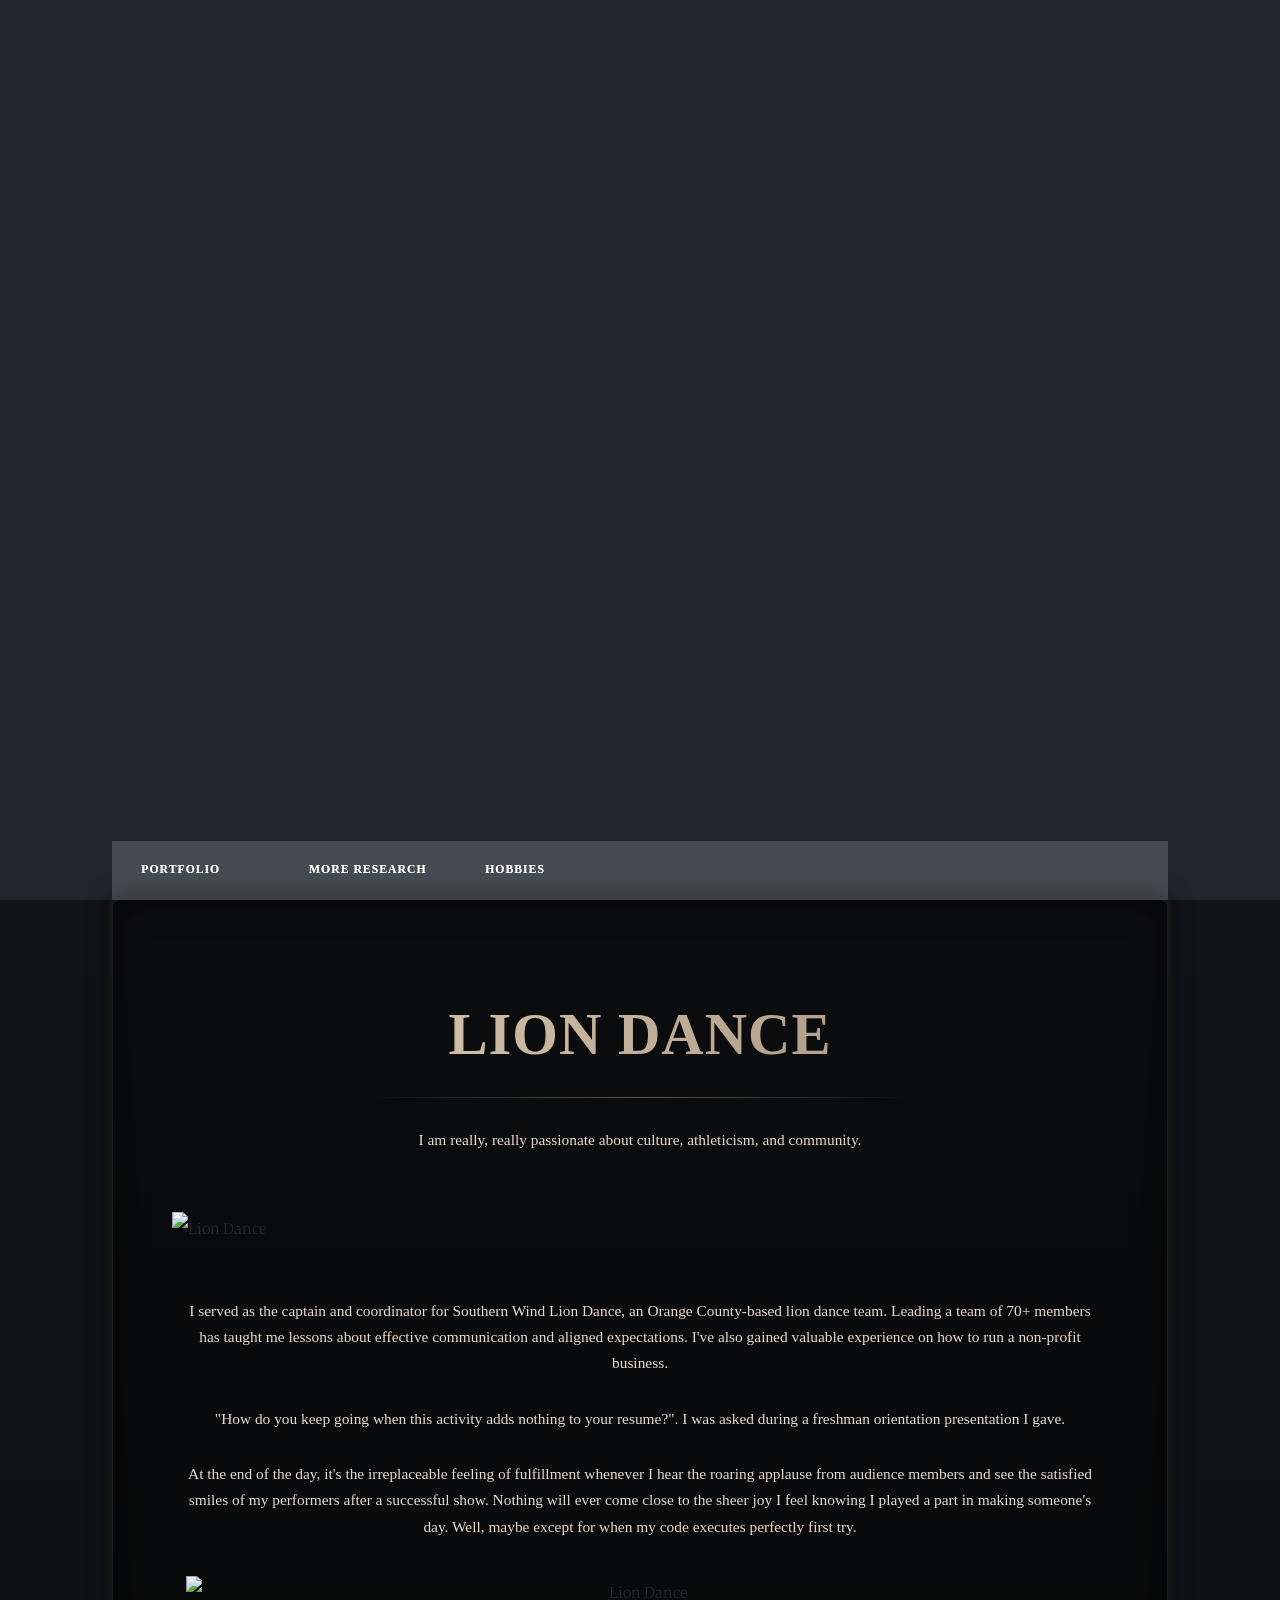
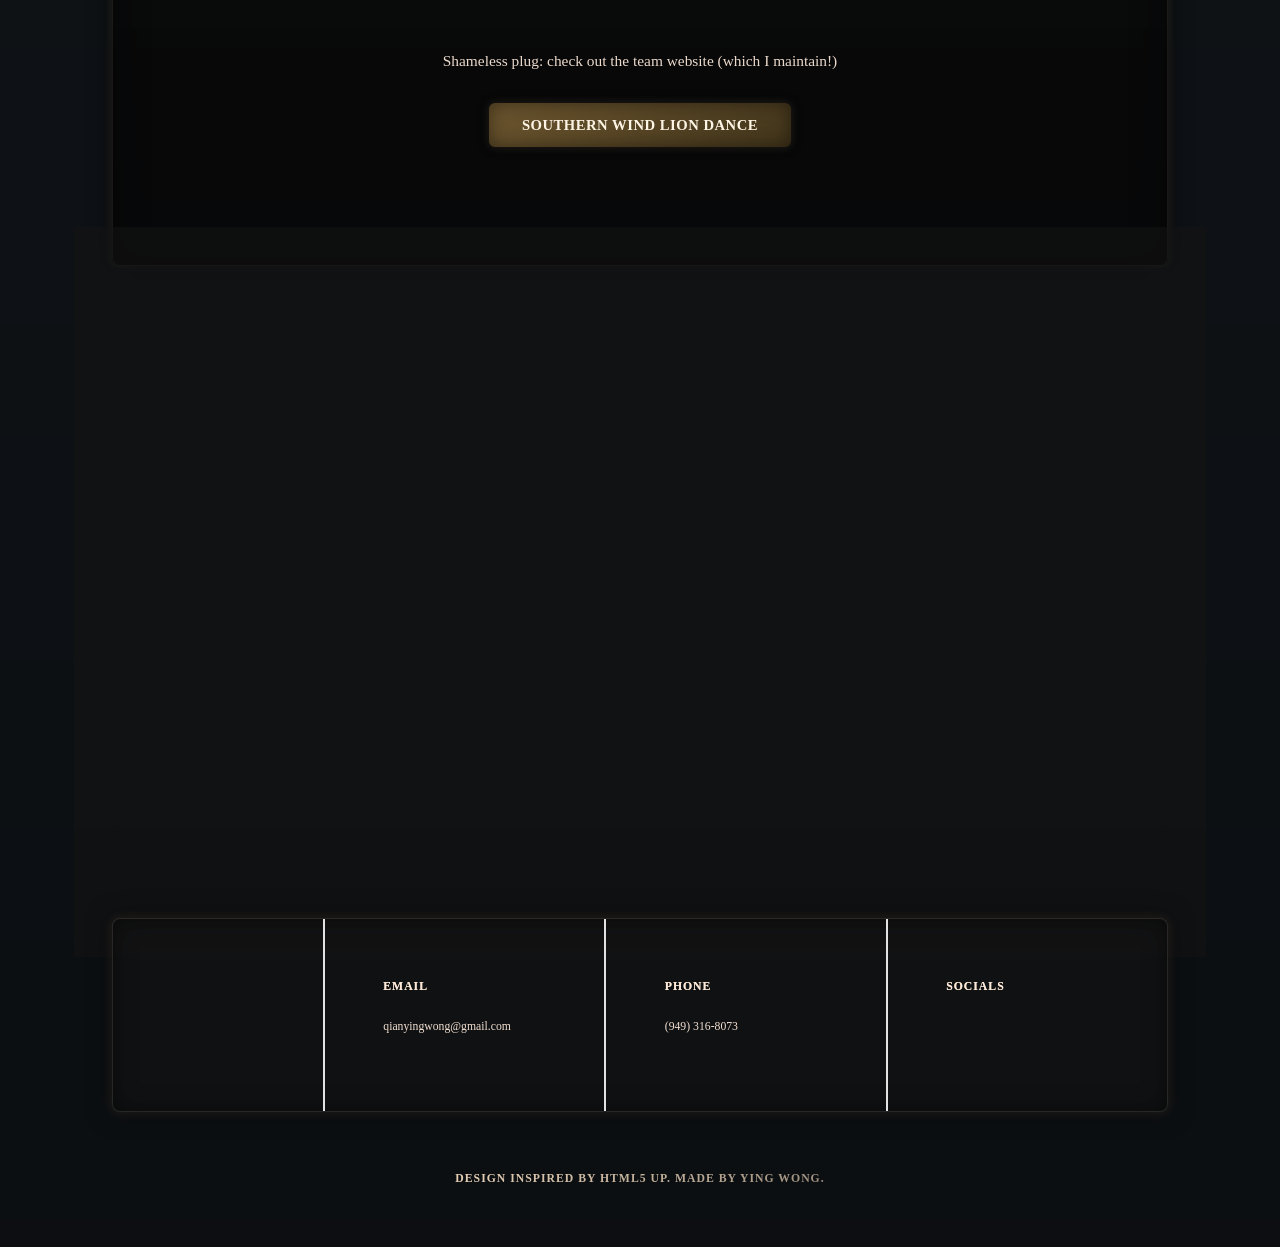
==== hobbies.html @ 807058fd "updated hobby" ====
<!DOCTYPE HTML>
<html>
    <head>
        <title>My Hobbies — Ying Wong</title>
        <meta charset="utf-8" />
        <meta name="viewport" content="width=device-width, initial-scale=1, user-scalable=no" />
        
        <link rel="shortcut icon" type="image/x-icon" href="images/favicon.ico" />
        <link rel="stylesheet" href="assets/css/main.css" />
        <link rel="stylesheet" href="assets/css/custom.css?=v3" />
        <noscript><link rel="stylesheet" href="assets/css/noscript.css" /></noscript>
    </head>

    <body class="is-preload">

        <!-- Wrapper -->
        <div id="wrapper" class="fade-in">

            <!-- Intro -->
            <div id="intro">
                <h1>Hobbies</h1>
                <br />
                <p>A look into my life outside of tech.</p>
                <ul class="actions">
                    <li><a href="#main-content" class="button icon solid solo fa-arrow-down scrolly"></a></li>
                </ul>
            </div>

            <!-- Nav -->
                <nav id="nav">
                    <ul class="links">
                        <li class="dropdown active">
                            <a href="index.html">Portfolio</a>
                            <ul class="dropdown-menu">
                                <li><a href="index.html#experiences" class="scrolly">Experiences</a></li>
                                <li><a href="index.html#chatbot" class="scrolly">Ask YingBot</a></li>
                                <li><a href="index.html#research" class="scrolly">Research</a></li>
                                <li><a href="index.html#projects-show" class="scrolly">Projects</a></li>
                            </ul>
                        </li>
                        <li><a href="research.html">more Research</a></li>
                        <li><a href="hobbies.html">Hobbies</a></li>
                    </ul>
                    <ul class="icons">
                        <li><a href="https://www.linkedin.com/in/qywong03/" class="icon brands fa-linkedin"><span class="label">linkedin</span></a></li>
                        <li><a href="https://github.com/wqying" class="icon brands fa-github"><span class="label">GitHub</span></a></li>
                    </ul>
                </nav>

            <!-- Main -->
            <div id="main" class="fade-in" style="scroll-margin-top: 4rem;" >

                    <!-- Lion Dance Section -->
                    <section class="post">
                        <header class="major">
                            <h2>Lion Dance</h2>
                            <hr class="section-divider" />
                            <p>I am really, really passionate about culture, athleticism, and community.</p>
                        </header>

                        <span class="image fit">
                            <img src="images/wuxia_texture.JPG" alt="Lion Dance" />
                        </span>
                        <header class="major">
                        <p>
                        I served as the captain and coordinator for Southern Wind Lion Dance, an Orange County-based lion dance team.
                        Leading a team of 70+ members has taught me lessons about effective communication and aligned expectations.
                        I've also gained valuable experience on how to run a non-profit business.
                        </p>
                        <p>
                        "How do you keep going when this activity adds nothing to your resume?". I was asked during a freshman orientation presentation I gave.
                        </p>
                        <p>
                        At the end of the day, it's the irreplaceable feeling of fulfillment whenever I hear
                        the roaring applause from audience members and see the satisfied smiles of my performers after a successful show. 
                        Nothing will ever come close to the sheer joy I feel knowing I played a part in making someone's day. Well, maybe except for when my code
                        executes perfectly first try.
                        </p>
                        <span class="image fit">
                            <img src="images/throw_hat.JPG" alt="Lion Dance" />
                        </span>
                        <p>Shameless plug: check out the team website (which I maintain!)
                        </p>
                        <ul class="actions special">
                            <li><a href="https://www.gionam.org/home" class="button">Southern Wind Lion Dance</a></li>
                        </ul>

                        </header>
                    </section>

                    <!-- Gaming Section -->
                    <!-- <section id="gaming" class="post">
                        <header class="major">
                            <h2>Gaming Highlights</h2>
                            <hr class="section-divider" />
                            <p>Steam stats, gaming profile, and music-reactive visuals coming soon.</p>
                        </header>
                        
                        <div class="gaming-widgets">
                            <p style="opacity:0.7;">Steam & HSR API integrations loading...</p>
                        </div> -->
                    </section>

                    <!-- My Background -->
                    <section class="post featured">
                        <header class="major">
                            <h2>My Lore</h2>
                            <hr class="section-divider" />
                            <p>I was born in Johor, Malaysia. I spent the first 19 years of my life there.</p>
                        </header>

                        <span class="image fit">
                            <img src="images/baby.jpg" alt="Me Malaysia" />
                        </span>
                        <header class="major">
                        <p>
                        In 2022, I made a big decision to move to the United States for college, alone. That was the best decision I've ever
                        made for my personal growth, and I've since then comfortably integrated into life in the States.
                        </p>
                        <p>
                        I am currently pursuing a Master's degree in Software Engineering at Carnegie Mellon University with a focus on Scalable Systems. I am based 
                        in Pittsburgh, Pennsylvania.
                        </p>
                        </p>
                        </header>
                    </section>
                </div>
            </section>


            <!-- Footer -->
            <footer id="footer">
                <section class="split contact">
                </section>
                <section>
                    <h3>Email</h3>
                    <p>qianyingwong@gmail.com</p>
                </section>
                <section>
                    <h3>Phone</h3>
                    <p>(949) 316-8073</p>
                </section>
                <section>
                    <h3>Socials</h3>
                    <ul class="icons alt">
                        <li><a href="https://www.linkedin.com/in/qywong03/" class="icon brands alt fa-linkedin"></a></li>
                        <li><a href="https://github.com/wqying" class="icon brands alt fa-github"></a></li>
                    </ul>
                </section>
            </footer>

            <!-- Copyright -->
            <div id="copyright">
                <ul><li>Design inspired by HTML5 UP. Made by Ying Wong.</li></ul>
            </div>

        </div>

        <!-- Scripts -->
        <script src="assets/js/jquery.min.js"></script>
        <script src="assets/js/jquery.scrollex.min.js"></script>
        <script src="assets/js/jquery.scrolly.min.js"></script>
        <script src="assets/js/browser.min.js"></script>
        <script src="assets/js/breakpoints.min.js"></script>
        <script src="assets/js/util.js"></script>
        <script src="assets/js/main.js"></script>

        <!-- GLOBAL MUSIC VISUALIZER -->
        <!-- <canvas id="music-visualizer"></canvas>
        <script src="assets/js/visualizer.js"></script> -->

    </body>
</html>
---- assets/css/main.css ----
@import url(fontawesome-all.min.css);
@import url("https://fonts.googleapis.com/css?family=Merriweather:300,700,300italic,700italic|Source+Sans+Pro:900");

/*
	Massively by HTML5 UP
	html5up.net | @ajlkn
	Free for personal and commercial use under the CCA 3.0 license (html5up.net/license)
*/

html, body, div, span, applet, object,
iframe, h1, h2, h3, h4, h5, h6, p, blockquote,
pre, a, abbr, acronym, address, big, cite,
code, del, dfn, em, img, ins, kbd, q, s, samp,
small, strike, strong, sub, sup, tt, var, b,
u, i, center, dl, dt, dd, ol, ul, li, fieldset,
form, label, legend, table, caption, tbody,
tfoot, thead, tr, th, td, article, aside,
canvas, details, embed, figure, figcaption,
footer, header, hgroup, menu, nav, output, ruby,
section, summary, time, mark, audio, video {
	margin: 0;
	padding: 0;
	border: 0;
	font-size: 100%;
	font: inherit;
	vertical-align: baseline;}

article, aside, details, figcaption, figure,
footer, header, hgroup, menu, nav, section {
	display: block;}

body {
	line-height: 1;
}

ol, ul {
	list-style: none;
}

blockquote, q {
	quotes: none;
}

	blockquote:before, blockquote:after, q:before, q:after {
		content: '';
		content: none;
	}

table {
	border-collapse: collapse;
	border-spacing: 0;
}

body {
	-webkit-text-size-adjust: none;
}

mark {
	background-color: transparent;
	color: inherit;
}

input::-moz-focus-inner {
	border: 0;
	padding: 0;
}

input, select, textarea {
	-moz-appearance: none;
	-webkit-appearance: none;
	-ms-appearance: none;
	appearance: none;
}

/* Basic */

	@-ms-viewport {
		width: device-width;
	}

	body {
		-ms-overflow-style: scrollbar;
	}

	@media screen and (max-width: 480px) {

		html, body {
			min-width: 320px;
		}

	}

	html {
		box-sizing: border-box;
	}

	*, *:before, *:after {
		box-sizing: inherit;
	}

	body {
		background-color: #1e252d;
	}

		body.is-preload *, body.is-preload *:before, body.is-preload *:after {
			-moz-animation: none !important;
			-webkit-animation: none !important;
			-ms-animation: none !important;
			animation: none !important;
			-moz-transition: none !important;
			-webkit-transition: none !important;
			-ms-transition: none !important;
			transition: none !important;
		}

/* Type */

	html {
		font-size: 16pt;
	}

		@media screen and (max-width: 1680px) {

			html {
				font-size: 12pt;
			}

		}

		@media screen and (max-width: 1280px) {

			html {
				font-size: 11pt;
			}

		}

		@media screen and (max-width: 360px) {

			html {
				font-size: 10pt;
			}

		}

	body {
		color: #212931;
	}

	body, input, select, textarea {
		font-family: "Merriweather", Georgia, serif;
		font-weight: 300;
		font-size: 1rem;
		line-height: 2.375;
	}

	a {
		-moz-transition: color 0.2s ease-in-out, background-color 0.2s ease-in-out, border-color 0.2s ease-in-out, box-shadow 0.2s ease-in-out;
		-webkit-transition: color 0.2s ease-in-out, background-color 0.2s ease-in-out, border-color 0.2s ease-in-out, box-shadow 0.2s ease-in-out;
		-ms-transition: color 0.2s ease-in-out, background-color 0.2s ease-in-out, border-color 0.2s ease-in-out, box-shadow 0.2s ease-in-out;
		transition: color 0.2s ease-in-out, background-color 0.2s ease-in-out, border-color 0.2s ease-in-out, box-shadow 0.2s ease-in-out;
		border-bottom: dotted 1px;
		text-decoration: none;
	}

		a:hover {
			border-bottom-color: transparent;
		}

	strong, b {
		font-weight: 600;
	}

	em, i {
		font-style: italic;
	}

	p {
		text-align: justify;
		margin: 0 0 2rem 0;
	}

	h1, h2, h3, h4, h5, h6 {
		font-family: "Source Sans Pro", Helvetica, sans-serif;
		font-weight: 900;
		line-height: 1.5;
		letter-spacing: 0.075em;
		text-transform: uppercase;
		margin: 0 0 1rem 0;
	}

		h1 a, h2 a, h3 a, h4 a, h5 a, h6 a {
			border-bottom: 0;
			color: inherit;
			text-decoration: none;
		}

	h1 {
		font-size: 4rem;
		line-height: 1.1;
		margin: 0 0 2rem 0;
	}

	h2 {
		font-size: 1.75rem;
		line-height: 1.3;
		margin: 0 0 1.5rem 0;
	}

	h3 {
		font-size: 1.25rem;
		margin: 0 0 1.5rem 0;
	}

	h4 {
		font-size: 1rem;
	}

	h5 {
		font-size: 0.9rem;
	}

	h6 {
		font-size: 0.8rem;
	}

	sub {
		font-size: 0.8rem;
		position: relative;
		top: 0.5rem;
	}

	sup {
		font-size: 0.8rem;
		position: relative;
		top: -0.5rem;
	}

	blockquote {
		border-left: solid 4px;
		font-style: italic;
		margin: 0 0 2rem 0;
		padding: 0.5rem 0 0.5rem 2rem;
	}

	code {
		border: solid 2px;
		font-family: "Courier New", monospace;
		font-size: 0.9rem;
		margin: 0 0.25rem;
		padding: 0.25rem 0.65rem;
	}

	pre {
		-webkit-overflow-scrolling: touch;
		font-family: "Courier New", monospace;
		font-size: 0.9rem;
		margin: 0 0 2rem 0;
	}

		pre code {
			display: block;
			line-height: 1.75;
			padding: 1rem 1.5rem;
			overflow-x: auto;
		}

	hr {
		border: 0;
		border-bottom: solid 2px;
		margin: 3rem 0;
	}

		hr.major {
			margin: 5rem 0;
		}

	.align-left {
		text-align: left;
	}

	.align-center {
		text-align: center;
	}

	.align-right {
		text-align: right;
	}

	input, select, textarea {
		color: #212931;
	}

	a {
		color: #212931;
		border-bottom-color: rgba(33, 41, 49, 0.5);
	}

		a:hover {
			border-bottom-color: transparent;
			color: #18bfef !important;
		}

	strong, b {
		color: #eeeeee;
	}

	h1, h2, h3, h4, h5, h6 {
		color: #212931;
	}

	blockquote {
		border-left-color: #eeeeee;
	}

	code {
		background: rgba(220, 220, 220, 0.25);
		border-color: #eeeeee;
	}

	hr {
		border-bottom-color: #eeeeee;
	}

/* Row */

	.row {
		display: flex;
		flex-wrap: wrap;
		box-sizing: border-box;
		align-items: stretch;
	}

		.row > * {
			box-sizing: border-box;
		}

		.row.gtr-uniform > * > :last-child {
			margin-bottom: 0;
		}

		.row.aln-left {
			justify-content: flex-start;
		}

		.row.aln-center {
			justify-content: center;
		}

		.row.aln-right {
			justify-content: flex-end;
		}

		.row.aln-top {
			align-items: flex-start;
		}

		.row.aln-middle {
			align-items: center;
		}

		.row.aln-bottom {
			align-items: flex-end;
		}

		.row > .imp {
			order: -1;
		}

		.row > .col-1 {
			width: 8.33333%;
		}

		.row > .off-1 {
			margin-left: 8.33333%;
		}

		.row > .col-2 {
			width: 16.66667%;
		}

		.row > .off-2 {
			margin-left: 16.66667%;
		}

		.row > .col-3 {
			width: 25%;
		}

		.row > .off-3 {
			margin-left: 25%;
		}

		.row > .col-4 {
			width: 33.33333%;
		}

		.row > .off-4 {
			margin-left: 33.33333%;
		}

		.row > .col-5 {
			width: 41.66667%;
		}

		.row > .off-5 {
			margin-left: 41.66667%;
		}

		.row > .col-6 {
			width: 50%;
		}

		.row > .off-6 {
			margin-left: 50%;
		}

		.row > .col-7 {
			width: 58.33333%;
		}

		.row > .off-7 {
			margin-left: 58.33333%;
		}

		.row > .col-8 {
			width: 66.66667%;
		}

		.row > .off-8 {
			margin-left: 66.66667%;
		}

		.row > .col-9 {
			width: 75%;
		}

		.row > .off-9 {
			margin-left: 75%;
		}

		.row > .col-10 {
			width: 83.33333%;
		}

		.row > .off-10 {
			margin-left: 83.33333%;
		}

		.row > .col-11 {
			width: 91.66667%;
		}

		.row > .off-11 {
			margin-left: 91.66667%;
		}

		.row > .col-12 {
			width: 100%;
		}

		.row > .off-12 {
			margin-left: 100%;
		}

		.row.gtr-0 {
			margin-top: 0;
			margin-left: 0rem;
		}

			.row.gtr-0 > * {
				padding: 0 0 0 0rem;
			}

			.row.gtr-0.gtr-uniform {
				margin-top: 0rem;
			}

				.row.gtr-0.gtr-uniform > * {
					padding-top: 0rem;
				}

		.row.gtr-25 {
			margin-top: 0;
			margin-left: -0.375rem;
		}

			.row.gtr-25 > * {
				padding: 0 0 0 0.375rem;
			}

			.row.gtr-25.gtr-uniform {
				margin-top: -0.375rem;
			}

				.row.gtr-25.gtr-uniform > * {
					padding-top: 0.375rem;
				}

		.row.gtr-50 {
			margin-top: 0;
			margin-left: -0.75rem;
		}

			.row.gtr-50 > * {
				padding: 0 0 0 0.75rem;
			}

			.row.gtr-50.gtr-uniform {
				margin-top: -0.75rem;
			}

				.row.gtr-50.gtr-uniform > * {
					padding-top: 0.75rem;
				}

		.row {
			margin-top: 0;
			margin-left: -1.5rem;
		}

			.row > * {
				padding: 0 0 0 1.5rem;
			}

			.row.gtr-uniform {
				margin-top: -1.5rem;
			}

				.row.gtr-uniform > * {
					padding-top: 1.5rem;
				}

		.row.gtr-150 {
			margin-top: 0;
			margin-left: -2.25rem;
		}

			.row.gtr-150 > * {
				padding: 0 0 0 2.25rem;
			}

			.row.gtr-150.gtr-uniform {
				margin-top: -2.25rem;
			}

				.row.gtr-150.gtr-uniform > * {
					padding-top: 2.25rem;
				}

		.row.gtr-200 {
			margin-top: 0;
			margin-left: -3rem;
		}

			.row.gtr-200 > * {
				padding: 0 0 0 3rem;
			}

			.row.gtr-200.gtr-uniform {
				margin-top: -3rem;
			}

				.row.gtr-200.gtr-uniform > * {
					padding-top: 3rem;
				}

		@media screen and (max-width: 1680px) {

			.row {
				display: flex;
				flex-wrap: wrap;
				box-sizing: border-box;
				align-items: stretch;
			}

				.row > * {
					box-sizing: border-box;
				}

				.row.gtr-uniform > * > :last-child {
					margin-bottom: 0;
				}

				.row.aln-left {
					justify-content: flex-start;
				}

				.row.aln-center {
					justify-content: center;
				}

				.row.aln-right {
					justify-content: flex-end;
				}

				.row.aln-top {
					align-items: flex-start;
				}

				.row.aln-middle {
					align-items: center;
				}

				.row.aln-bottom {
					align-items: flex-end;
				}

				.row > .imp-xlarge {
					order: -1;
				}

				.row > .col-1-xlarge {
					width: 8.33333%;
				}

				.row > .off-1-xlarge {
					margin-left: 8.33333%;
				}

				.row > .col-2-xlarge {
					width: 16.66667%;
				}

				.row > .off-2-xlarge {
					margin-left: 16.66667%;
				}

				.row > .col-3-xlarge {
					width: 25%;
				}

				.row > .off-3-xlarge {
					margin-left: 25%;
				}

				.row > .col-4-xlarge {
					width: 33.33333%;
				}

				.row > .off-4-xlarge {
					margin-left: 33.33333%;
				}

				.row > .col-5-xlarge {
					width: 41.66667%;
				}

				.row > .off-5-xlarge {
					margin-left: 41.66667%;
				}

				.row > .col-6-xlarge {
					width: 50%;
				}

				.row > .off-6-xlarge {
					margin-left: 50%;
				}

				.row > .col-7-xlarge {
					width: 58.33333%;
				}

				.row > .off-7-xlarge {
					margin-left: 58.33333%;
				}

				.row > .col-8-xlarge {
					width: 66.66667%;
				}

				.row > .off-8-xlarge {
					margin-left: 66.66667%;
				}

				.row > .col-9-xlarge {
					width: 75%;
				}

				.row > .off-9-xlarge {
					margin-left: 75%;
				}

				.row > .col-10-xlarge {
					width: 83.33333%;
				}

				.row > .off-10-xlarge {
					margin-left: 83.33333%;
				}

				.row > .col-11-xlarge {
					width: 91.66667%;
				}

				.row > .off-11-xlarge {
					margin-left: 91.66667%;
				}

				.row > .col-12-xlarge {
					width: 100%;
				}

				.row > .off-12-xlarge {
					margin-left: 100%;
				}

				.row.gtr-0 {
					margin-top: 0;
					margin-left: 0rem;
				}

					.row.gtr-0 > * {
						padding: 0 0 0 0rem;
					}

					.row.gtr-0.gtr-uniform {
						margin-top: 0rem;
					}

						.row.gtr-0.gtr-uniform > * {
							padding-top: 0rem;
						}

				.row.gtr-25 {
					margin-top: 0;
					margin-left: -0.375rem;
				}

					.row.gtr-25 > * {
						padding: 0 0 0 0.375rem;
					}

					.row.gtr-25.gtr-uniform {
						margin-top: -0.375rem;
					}

						.row.gtr-25.gtr-uniform > * {
							padding-top: 0.375rem;
						}

				.row.gtr-50 {
					margin-top: 0;
					margin-left: -0.75rem;
				}

					.row.gtr-50 > * {
						padding: 0 0 0 0.75rem;
					}

					.row.gtr-50.gtr-uniform {
						margin-top: -0.75rem;
					}

						.row.gtr-50.gtr-uniform > * {
							padding-top: 0.75rem;
						}

				.row {
					margin-top: 0;
					margin-left: -1.5rem;
				}

					.row > * {
						padding: 0 0 0 1.5rem;
					}

					.row.gtr-uniform {
						margin-top: -1.5rem;
					}

						.row.gtr-uniform > * {
							padding-top: 1.5rem;
						}

				.row.gtr-150 {
					margin-top: 0;
					margin-left: -2.25rem;
				}

					.row.gtr-150 > * {
						padding: 0 0 0 2.25rem;
					}

					.row.gtr-150.gtr-uniform {
						margin-top: -2.25rem;
					}

						.row.gtr-150.gtr-uniform > * {
							padding-top: 2.25rem;
						}

				.row.gtr-200 {
					margin-top: 0;
					margin-left: -3rem;
				}

					.row.gtr-200 > * {
						padding: 0 0 0 3rem;
					}

					.row.gtr-200.gtr-uniform {
						margin-top: -3rem;
					}

						.row.gtr-200.gtr-uniform > * {
							padding-top: 3rem;
						}

		}

		@media screen and (max-width: 1280px) {

			.row {
				display: flex;
				flex-wrap: wrap;
				box-sizing: border-box;
				align-items: stretch;
			}

				.row > * {
					box-sizing: border-box;
				}

				.row.gtr-uniform > * > :last-child {
					margin-bottom: 0;
				}

				.row.aln-left {
					justify-content: flex-start;
				}

				.row.aln-center {
					justify-content: center;
				}

				.row.aln-right {
					justify-content: flex-end;
				}

				.row.aln-top {
					align-items: flex-start;
				}

				.row.aln-middle {
					align-items: center;
				}

				.row.aln-bottom {
					align-items: flex-end;
				}

				.row > .imp-large {
					order: -1;
				}

				.row > .col-1-large {
					width: 8.33333%;
				}

				.row > .off-1-large {
					margin-left: 8.33333%;
				}

				.row > .col-2-large {
					width: 16.66667%;
				}

				.row > .off-2-large {
					margin-left: 16.66667%;
				}

				.row > .col-3-large {
					width: 25%;
				}

				.row > .off-3-large {
					margin-left: 25%;
				}

				.row > .col-4-large {
					width: 33.33333%;
				}

				.row > .off-4-large {
					margin-left: 33.33333%;
				}

				.row > .col-5-large {
					width: 41.66667%;
				}

				.row > .off-5-large {
					margin-left: 41.66667%;
				}

				.row > .col-6-large {
					width: 50%;
				}

				.row > .off-6-large {
					margin-left: 50%;
				}

				.row > .col-7-large {
					width: 58.33333%;
				}

				.row > .off-7-large {
					margin-left: 58.33333%;
				}

				.row > .col-8-large {
					width: 66.66667%;
				}

				.row > .off-8-large {
					margin-left: 66.66667%;
				}

				.row > .col-9-large {
					width: 75%;
				}

				.row > .off-9-large {
					margin-left: 75%;
				}

				.row > .col-10-large {
					width: 83.33333%;
				}

				.row > .off-10-large {
					margin-left: 83.33333%;
				}

				.row > .col-11-large {
					width: 91.66667%;
				}

				.row > .off-11-large {
					margin-left: 91.66667%;
				}

				.row > .col-12-large {
					width: 100%;
				}

				.row > .off-12-large {
					margin-left: 100%;
				}

				.row.gtr-0 {
					margin-top: 0;
					margin-left: 0rem;
				}

					.row.gtr-0 > * {
						padding: 0 0 0 0rem;
					}

					.row.gtr-0.gtr-uniform {
						margin-top: 0rem;
					}

						.row.gtr-0.gtr-uniform > * {
							padding-top: 0rem;
						}

				.row.gtr-25 {
					margin-top: 0;
					margin-left: -0.375rem;
				}

					.row.gtr-25 > * {
						padding: 0 0 0 0.375rem;
					}

					.row.gtr-25.gtr-uniform {
						margin-top: -0.375rem;
					}

						.row.gtr-25.gtr-uniform > * {
							padding-top: 0.375rem;
						}

				.row.gtr-50 {
					margin-top: 0;
					margin-left: -0.75rem;
				}

					.row.gtr-50 > * {
						padding: 0 0 0 0.75rem;
					}

					.row.gtr-50.gtr-uniform {
						margin-top: -0.75rem;
					}

						.row.gtr-50.gtr-uniform > * {
							padding-top: 0.75rem;
						}

				.row {
					margin-top: 0;
					margin-left: -1.5rem;
				}

					.row > * {
						padding: 0 0 0 1.5rem;
					}

					.row.gtr-uniform {
						margin-top: -1.5rem;
					}

						.row.gtr-uniform > * {
							padding-top: 1.5rem;
						}

				.row.gtr-150 {
					margin-top: 0;
					margin-left: -2.25rem;
				}

					.row.gtr-150 > * {
						padding: 0 0 0 2.25rem;
					}

					.row.gtr-150.gtr-uniform {
						margin-top: -2.25rem;
					}

						.row.gtr-150.gtr-uniform > * {
							padding-top: 2.25rem;
						}

				.row.gtr-200 {
					margin-top: 0;
					margin-left: -3rem;
				}

					.row.gtr-200 > * {
						padding: 0 0 0 3rem;
					}

					.row.gtr-200.gtr-uniform {
						margin-top: -3rem;
					}

						.row.gtr-200.gtr-uniform > * {
							padding-top: 3rem;
						}

		}

		@media screen and (max-width: 980px) {

			.row {
				display: flex;
				flex-wrap: wrap;
				box-sizing: border-box;
				align-items: stretch;
			}

				.row > * {
					box-sizing: border-box;
				}

				.row.gtr-uniform > * > :last-child {
					margin-bottom: 0;
				}

				.row.aln-left {
					justify-content: flex-start;
				}

				.row.aln-center {
					justify-content: center;
				}

				.row.aln-right {
					justify-content: flex-end;
				}

				.row.aln-top {
					align-items: flex-start;
				}

				.row.aln-middle {
					align-items: center;
				}

				.row.aln-bottom {
					align-items: flex-end;
				}

				.row > .imp-medium {
					order: -1;
				}

				.row > .col-1-medium {
					width: 8.33333%;
				}

				.row > .off-1-medium {
					margin-left: 8.33333%;
				}

				.row > .col-2-medium {
					width: 16.66667%;
				}

				.row > .off-2-medium {
					margin-left: 16.66667%;
				}

				.row > .col-3-medium {
					width: 25%;
				}

				.row > .off-3-medium {
					margin-left: 25%;
				}

				.row > .col-4-medium {
					width: 33.33333%;
				}

				.row > .off-4-medium {
					margin-left: 33.33333%;
				}

				.row > .col-5-medium {
					width: 41.66667%;
				}

				.row > .off-5-medium {
					margin-left: 41.66667%;
				}

				.row > .col-6-medium {
					width: 50%;
				}

				.row > .off-6-medium {
					margin-left: 50%;
				}

				.row > .col-7-medium {
					width: 58.33333%;
				}

				.row > .off-7-medium {
					margin-left: 58.33333%;
				}

				.row > .col-8-medium {
					width: 66.66667%;
				}

				.row > .off-8-medium {
					margin-left: 66.66667%;
				}

				.row > .col-9-medium {
					width: 75%;
				}

				.row > .off-9-medium {
					margin-left: 75%;
				}

				.row > .col-10-medium {
					width: 83.33333%;
				}

				.row > .off-10-medium {
					margin-left: 83.33333%;
				}

				.row > .col-11-medium {
					width: 91.66667%;
				}

				.row > .off-11-medium {
					margin-left: 91.66667%;
				}

				.row > .col-12-medium {
					width: 100%;
				}

				.row > .off-12-medium {
					margin-left: 100%;
				}

				.row.gtr-0 {
					margin-top: 0;
					margin-left: 0rem;
				}

					.row.gtr-0 > * {
						padding: 0 0 0 0rem;
					}

					.row.gtr-0.gtr-uniform {
						margin-top: 0rem;
					}

						.row.gtr-0.gtr-uniform > * {
							padding-top: 0rem;
						}

				.row.gtr-25 {
					margin-top: 0;
					margin-left: -0.375rem;
				}

					.row.gtr-25 > * {
						padding: 0 0 0 0.375rem;
					}

					.row.gtr-25.gtr-uniform {
						margin-top: -0.375rem;
					}

						.row.gtr-25.gtr-uniform > * {
							padding-top: 0.375rem;
						}

				.row.gtr-50 {
					margin-top: 0;
					margin-left: -0.75rem;
				}

					.row.gtr-50 > * {
						padding: 0 0 0 0.75rem;
					}

					.row.gtr-50.gtr-uniform {
						margin-top: -0.75rem;
					}

						.row.gtr-50.gtr-uniform > * {
							padding-top: 0.75rem;
						}

				.row {
					margin-top: 0;
					margin-left: -1.5rem;
				}

					.row > * {
						padding: 0 0 0 1.5rem;
					}

					.row.gtr-uniform {
						margin-top: -1.5rem;
					}

						.row.gtr-uniform > * {
							padding-top: 1.5rem;
						}

				.row.gtr-150 {
					margin-top: 0;
					margin-left: -2.25rem;
				}

					.row.gtr-150 > * {
						padding: 0 0 0 2.25rem;
					}

					.row.gtr-150.gtr-uniform {
						margin-top: -2.25rem;
					}

						.row.gtr-150.gtr-uniform > * {
							padding-top: 2.25rem;
						}

				.row.gtr-200 {
					margin-top: 0;
					margin-left: -3rem;
				}

					.row.gtr-200 > * {
						padding: 0 0 0 3rem;
					}

					.row.gtr-200.gtr-uniform {
						margin-top: -3rem;
					}

						.row.gtr-200.gtr-uniform > * {
							padding-top: 3rem;
						}

		}

		@media screen and (max-width: 736px) {

			.row {
				display: flex;
				flex-wrap: wrap;
				box-sizing: border-box;
				align-items: stretch;
			}

				.row > * {
					box-sizing: border-box;
				}

				.row.gtr-uniform > * > :last-child {
					margin-bottom: 0;
				}

				.row.aln-left {
					justify-content: flex-start;
				}

				.row.aln-center {
					justify-content: center;
				}

				.row.aln-right {
					justify-content: flex-end;
				}

				.row.aln-top {
					align-items: flex-start;
				}

				.row.aln-middle {
					align-items: center;
				}

				.row.aln-bottom {
					align-items: flex-end;
				}

				.row > .imp-small {
					order: -1;
				}

				.row > .col-1-small {
					width: 8.33333%;
				}

				.row > .off-1-small {
					margin-left: 8.33333%;
				}

				.row > .col-2-small {
					width: 16.66667%;
				}

				.row > .off-2-small {
					margin-left: 16.66667%;
				}

				.row > .col-3-small {
					width: 25%;
				}

				.row > .off-3-small {
					margin-left: 25%;
				}

				.row > .col-4-small {
					width: 33.33333%;
				}

				.row > .off-4-small {
					margin-left: 33.33333%;
				}

				.row > .col-5-small {
					width: 41.66667%;
				}

				.row > .off-5-small {
					margin-left: 41.66667%;
				}

				.row > .col-6-small {
					width: 50%;
				}

				.row > .off-6-small {
					margin-left: 50%;
				}

				.row > .col-7-small {
					width: 58.33333%;
				}

				.row > .off-7-small {
					margin-left: 58.33333%;
				}

				.row > .col-8-small {
					width: 66.66667%;
				}

				.row > .off-8-small {
					margin-left: 66.66667%;
				}

				.row > .col-9-small {
					width: 75%;
				}

				.row > .off-9-small {
					margin-left: 75%;
				}

				.row > .col-10-small {
					width: 83.33333%;
				}

				.row > .off-10-small {
					margin-left: 83.33333%;
				}

				.row > .col-11-small {
					width: 91.66667%;
				}

				.row > .off-11-small {
					margin-left: 91.66667%;
				}

				.row > .col-12-small {
					width: 100%;
				}

				.row > .off-12-small {
					margin-left: 100%;
				}

				.row.gtr-0 {
					margin-top: 0;
					margin-left: 0rem;
				}

					.row.gtr-0 > * {
						padding: 0 0 0 0rem;
					}

					.row.gtr-0.gtr-uniform {
						margin-top: 0rem;
					}

						.row.gtr-0.gtr-uniform > * {
							padding-top: 0rem;
						}

				.row.gtr-25 {
					margin-top: 0;
					margin-left: -0.375rem;
				}

					.row.gtr-25 > * {
						padding: 0 0 0 0.375rem;
					}

					.row.gtr-25.gtr-uniform {
						margin-top: -0.375rem;
					}

						.row.gtr-25.gtr-uniform > * {
							padding-top: 0.375rem;
						}

				.row.gtr-50 {
					margin-top: 0;
					margin-left: -0.75rem;
				}

					.row.gtr-50 > * {
						padding: 0 0 0 0.75rem;
					}

					.row.gtr-50.gtr-uniform {
						margin-top: -0.75rem;
					}

						.row.gtr-50.gtr-uniform > * {
							padding-top: 0.75rem;
						}

				.row {
					margin-top: 0;
					margin-left: -1.5rem;
				}

					.row > * {
						padding: 0 0 0 1.5rem;
					}

					.row.gtr-uniform {
						margin-top: -1.5rem;
					}

						.row.gtr-uniform > * {
							padding-top: 1.5rem;
						}

				.row.gtr-150 {
					margin-top: 0;
					margin-left: -2.25rem;
				}

					.row.gtr-150 > * {
						padding: 0 0 0 2.25rem;
					}

					.row.gtr-150.gtr-uniform {
						margin-top: -2.25rem;
					}

						.row.gtr-150.gtr-uniform > * {
							padding-top: 2.25rem;
						}

				.row.gtr-200 {
					margin-top: 0;
					margin-left: -3rem;
				}

					.row.gtr-200 > * {
						padding: 0 0 0 3rem;
					}

					.row.gtr-200.gtr-uniform {
						margin-top: -3rem;
					}

						.row.gtr-200.gtr-uniform > * {
							padding-top: 3rem;
						}

		}

		@media screen and (max-width: 480px) {

			.row {
				display: flex;
				flex-wrap: wrap;
				box-sizing: border-box;
				align-items: stretch;
			}

				.row > * {
					box-sizing: border-box;
				}

				.row.gtr-uniform > * > :last-child {
					margin-bottom: 0;
				}

				.row.aln-left {
					justify-content: flex-start;
				}

				.row.aln-center {
					justify-content: center;
				}

				.row.aln-right {
					justify-content: flex-end;
				}

				.row.aln-top {
					align-items: flex-start;
				}

				.row.aln-middle {
					align-items: center;
				}

				.row.aln-bottom {
					align-items: flex-end;
				}

				.row > .imp-xsmall {
					order: -1;
				}

				.row > .col-1-xsmall {
					width: 8.33333%;
				}

				.row > .off-1-xsmall {
					margin-left: 8.33333%;
				}

				.row > .col-2-xsmall {
					width: 16.66667%;
				}

				.row > .off-2-xsmall {
					margin-left: 16.66667%;
				}

				.row > .col-3-xsmall {
					width: 25%;
				}

				.row > .off-3-xsmall {
					margin-left: 25%;
				}

				.row > .col-4-xsmall {
					width: 33.33333%;
				}

				.row > .off-4-xsmall {
					margin-left: 33.33333%;
				}

				.row > .col-5-xsmall {
					width: 41.66667%;
				}

				.row > .off-5-xsmall {
					margin-left: 41.66667%;
				}

				.row > .col-6-xsmall {
					width: 50%;
				}

				.row > .off-6-xsmall {
					margin-left: 50%;
				}

				.row > .col-7-xsmall {
					width: 58.33333%;
				}

				.row > .off-7-xsmall {
					margin-left: 58.33333%;
				}

				.row > .col-8-xsmall {
					width: 66.66667%;
				}

				.row > .off-8-xsmall {
					margin-left: 66.66667%;
				}

				.row > .col-9-xsmall {
					width: 75%;
				}

				.row > .off-9-xsmall {
					margin-left: 75%;
				}

				.row > .col-10-xsmall {
					width: 83.33333%;
				}

				.row > .off-10-xsmall {
					margin-left: 83.33333%;
				}

				.row > .col-11-xsmall {
					width: 91.66667%;
				}

				.row > .off-11-xsmall {
					margin-left: 91.66667%;
				}

				.row > .col-12-xsmall {
					width: 100%;
				}

				.row > .off-12-xsmall {
					margin-left: 100%;
				}

				.row.gtr-0 {
					margin-top: 0;
					margin-left: 0rem;
				}

					.row.gtr-0 > * {
						padding: 0 0 0 0rem;
					}

					.row.gtr-0.gtr-uniform {
						margin-top: 0rem;
					}

						.row.gtr-0.gtr-uniform > * {
							padding-top: 0rem;
						}

				.row.gtr-25 {
					margin-top: 0;
					margin-left: -0.375rem;
				}

					.row.gtr-25 > * {
						padding: 0 0 0 0.375rem;
					}

					.row.gtr-25.gtr-uniform {
						margin-top: -0.375rem;
					}

						.row.gtr-25.gtr-uniform > * {
							padding-top: 0.375rem;
						}

				.row.gtr-50 {
					margin-top: 0;
					margin-left: -0.75rem;
				}

					.row.gtr-50 > * {
						padding: 0 0 0 0.75rem;
					}

					.row.gtr-50.gtr-uniform {
						margin-top: -0.75rem;
					}

						.row.gtr-50.gtr-uniform > * {
							padding-top: 0.75rem;
						}

				.row {
					margin-top: 0;
					margin-left: -1.5rem;
				}

					.row > * {
						padding: 0 0 0 1.5rem;
					}

					.row.gtr-uniform {
						margin-top: -1.5rem;
					}

						.row.gtr-uniform > * {
							padding-top: 1.5rem;
						}

				.row.gtr-150 {
					margin-top: 0;
					margin-left: -2.25rem;
				}

					.row.gtr-150 > * {
						padding: 0 0 0 2.25rem;
					}

					.row.gtr-150.gtr-uniform {
						margin-top: -2.25rem;
					}

						.row.gtr-150.gtr-uniform > * {
							padding-top: 2.25rem;
						}

				.row.gtr-200 {
					margin-top: 0;
					margin-left: -3rem;
				}

					.row.gtr-200 > * {
						padding: 0 0 0 3rem;
					}

					.row.gtr-200.gtr-uniform {
						margin-top: -3rem;
					}

						.row.gtr-200.gtr-uniform > * {
							padding-top: 3rem;
						}

		}

		@media screen and (max-width: 360px) {

			.row {
				display: flex;
				flex-wrap: wrap;
				box-sizing: border-box;
				align-items: stretch;
			}

				.row > * {
					box-sizing: border-box;
				}

				.row.gtr-uniform > * > :last-child {
					margin-bottom: 0;
				}

				.row.aln-left {
					justify-content: flex-start;
				}

				.row.aln-center {
					justify-content: center;
				}

				.row.aln-right {
					justify-content: flex-end;
				}

				.row.aln-top {
					align-items: flex-start;
				}

				.row.aln-middle {
					align-items: center;
				}

				.row.aln-bottom {
					align-items: flex-end;
				}

				.row > .imp-xxsmall {
					order: -1;
				}

				.row > .col-1-xxsmall {
					width: 8.33333%;
				}

				.row > .off-1-xxsmall {
					margin-left: 8.33333%;
				}

				.row > .col-2-xxsmall {
					width: 16.66667%;
				}

				.row > .off-2-xxsmall {
					margin-left: 16.66667%;
				}

				.row > .col-3-xxsmall {
					width: 25%;
				}

				.row > .off-3-xxsmall {
					margin-left: 25%;
				}

				.row > .col-4-xxsmall {
					width: 33.33333%;
				}

				.row > .off-4-xxsmall {
					margin-left: 33.33333%;
				}

				.row > .col-5-xxsmall {
					width: 41.66667%;
				}

				.row > .off-5-xxsmall {
					margin-left: 41.66667%;
				}

				.row > .col-6-xxsmall {
					width: 50%;
				}

				.row > .off-6-xxsmall {
					margin-left: 50%;
				}

				.row > .col-7-xxsmall {
					width: 58.33333%;
				}

				.row > .off-7-xxsmall {
					margin-left: 58.33333%;
				}

				.row > .col-8-xxsmall {
					width: 66.66667%;
				}

				.row > .off-8-xxsmall {
					margin-left: 66.66667%;
				}

				.row > .col-9-xxsmall {
					width: 75%;
				}

				.row > .off-9-xxsmall {
					margin-left: 75%;
				}

				.row > .col-10-xxsmall {
					width: 83.33333%;
				}

				.row > .off-10-xxsmall {
					margin-left: 83.33333%;
				}

				.row > .col-11-xxsmall {
					width: 91.66667%;
				}

				.row > .off-11-xxsmall {
					margin-left: 91.66667%;
				}

				.row > .col-12-xxsmall {
					width: 100%;
				}

				.row > .off-12-xxsmall {
					margin-left: 100%;
				}

				.row.gtr-0 {
					margin-top: 0;
					margin-left: 0rem;
				}

					.row.gtr-0 > * {
						padding: 0 0 0 0rem;
					}

					.row.gtr-0.gtr-uniform {
						margin-top: 0rem;
					}

						.row.gtr-0.gtr-uniform > * {
							padding-top: 0rem;
						}

				.row.gtr-25 {
					margin-top: 0;
					margin-left: -0.375rem;
				}

					.row.gtr-25 > * {
						padding: 0 0 0 0.375rem;
					}

					.row.gtr-25.gtr-uniform {
						margin-top: -0.375rem;
					}

						.row.gtr-25.gtr-uniform > * {
							padding-top: 0.375rem;
						}

				.row.gtr-50 {
					margin-top: 0;
					margin-left: -0.75rem;
				}

					.row.gtr-50 > * {
						padding: 0 0 0 0.75rem;
					}

					.row.gtr-50.gtr-uniform {
						margin-top: -0.75rem;
					}

						.row.gtr-50.gtr-uniform > * {
							padding-top: 0.75rem;
						}

				.row {
					margin-top: 0;
					margin-left: -1.5rem;
				}

					.row > * {
						padding: 0 0 0 1.5rem;
					}

					.row.gtr-uniform {
						margin-top: -1.5rem;
					}

						.row.gtr-uniform > * {
							padding-top: 1.5rem;
						}

				.row.gtr-150 {
					margin-top: 0;
					margin-left: -2.25rem;
				}

					.row.gtr-150 > * {
						padding: 0 0 0 2.25rem;
					}

					.row.gtr-150.gtr-uniform {
						margin-top: -2.25rem;
					}

						.row.gtr-150.gtr-uniform > * {
							padding-top: 2.25rem;
						}

				.row.gtr-200 {
					margin-top: 0;
					margin-left: -3rem;
				}

					.row.gtr-200 > * {
						padding: 0 0 0 3rem;
					}

					.row.gtr-200.gtr-uniform {
						margin-top: -3rem;
					}

						.row.gtr-200.gtr-uniform > * {
							padding-top: 3rem;
						}

		}

/* Box */

	.box {
		border: solid 2px;
		margin-bottom: 2rem;
		padding: 1.5rem;
	}

		.box > :last-child,
		.box > :last-child > :last-child,
		.box > :last-child > :last-child > :last-child {
			margin-bottom: 0;
		}

		.box.alt {
			border: 0;
			border-radius: 0;
			padding: 0;
		}

	.box {
		border-color: #eeeeee;
	}

/* Button */

	input[type="submit"],
	input[type="reset"],
	input[type="button"],
	button,
	.button {
		-moz-appearance: none;
		-webkit-appearance: none;
		-ms-appearance: none;
		appearance: none;
		-moz-transition: background-color 0.2s ease-in-out, box-shadow 0.2s ease-in-out, color 0.2s ease-in-out;
		-webkit-transition: background-color 0.2s ease-in-out, box-shadow 0.2s ease-in-out, color 0.2s ease-in-out;
		-ms-transition: background-color 0.2s ease-in-out, box-shadow 0.2s ease-in-out, color 0.2s ease-in-out;
		transition: background-color 0.2s ease-in-out, box-shadow 0.2s ease-in-out, color 0.2s ease-in-out;
		border: 0;
		border-radius: 0;
		cursor: pointer;
		display: inline-block;
		font-family: "Source Sans Pro", Helvetica, sans-serif;
		font-size: 0.8rem;
		font-weight: 900;
		letter-spacing: 0.075em;
		height: 3rem;
		line-height: 3rem;
		padding: 0 2rem;
		text-align: center;
		text-decoration: none;
		text-transform: uppercase;
		white-space: nowrap;
	}

		input[type="submit"].icon:before,
		input[type="reset"].icon:before,
		input[type="button"].icon:before,
		button.icon:before,
		.button.icon:before {
			margin-right: 0.5rem;
		}

		input[type="submit"].icon.solo,
		input[type="reset"].icon.solo,
		input[type="button"].icon.solo,
		button.icon.solo,
		.button.icon.solo {
			position: relative;
			width: 4rem;
			height: 4rem;
			line-height: 4rem;
			border-radius: 4rem;
			text-indent: 4rem;
			overflow: hidden;
			padding: 0;
			white-space: nowrap;
		}

			input[type="submit"].icon.solo:before,
			input[type="reset"].icon.solo:before,
			input[type="button"].icon.solo:before,
			button.icon.solo:before,
			.button.icon.solo:before {
				position: absolute;
				display: block;
				top: 0;
				left: 0;
				width: inherit;
				height: inherit;
				line-height: inherit;
				font-size: 1.25rem;
				margin-right: 0;
				text-align: center;
				text-indent: 0;
			}

		input[type="submit"].fit,
		input[type="reset"].fit,
		input[type="button"].fit,
		button.fit,
		.button.fit {
			width: 100%;
		}

		input[type="submit"].small,
		input[type="reset"].small,
		input[type="button"].small,
		button.small,
		.button.small {
			font-size: 0.7rem;
			height: 2.5rem;
			line-height: 2.5rem;
			padding: 0 1.5rem;
		}

		input[type="submit"].large,
		input[type="reset"].large,
		input[type="button"].large,
		button.large,
		.button.large {
			font-size: 0.9rem;
			height: 3.5rem;
			line-height: 3.5rem;
			padding: 0 2.75rem;
		}

		@media screen and (max-width: 980px) {

			input[type="submit"],
			input[type="reset"],
			input[type="button"],
			button,
			.button {
				font-size: 0.9rem;
				height: 3.25rem;
				line-height: 3.25rem;
			}

				input[type="submit"].large,
				input[type="reset"].large,
				input[type="button"].large,
				button.large,
				.button.large {
					font-size: 1rem;
					height: 3.75rem;
					line-height: 3.75rem;
				}

		}

		input[type="submit"].disabled, input[type="submit"]:disabled,
		input[type="reset"].disabled,
		input[type="reset"]:disabled,
		input[type="button"].disabled,
		input[type="button"]:disabled,
		button.disabled,
		button:disabled,
		.button.disabled,
		.button:disabled {
			pointer-events: none;
			opacity: 0.25;
		}

	input[type="submit"],
	input[type="reset"],
	input[type="button"],
	button,
	.button {
		background-color: transparent;
		box-shadow: inset 0 0 0 2px #212931;
		color: #212931 !important;
	}

		input[type="submit"]:hover,
		input[type="reset"]:hover,
		input[type="button"]:hover,
		button:hover,
		.button:hover {
			box-shadow: inset 0 0 0 2px #18bfef;
			color: #18bfef !important;
		}

		input[type="submit"].primary,
		input[type="reset"].primary,
		input[type="button"].primary,
		button.primary,
		.button.primary {
			background-color: #212931;
			box-shadow: none;
			color: #ffffff !important;
		}

			input[type="submit"].primary:hover,
			input[type="reset"].primary:hover,
			input[type="button"].primary:hover,
			button.primary:hover,
			.button.primary:hover {
				background-color: #18bfef;
			}

/* Form */

	form {
		margin: 0 0 2rem 0;
	}

		form > :last-child {
			margin-bottom: 0;
		}

		form > .fields {
			display: -moz-flex;
			display: -webkit-flex;
			display: -ms-flex;
			display: flex;
			-moz-flex-wrap: wrap;
			-webkit-flex-wrap: wrap;
			-ms-flex-wrap: wrap;
			flex-wrap: wrap;
			width: calc(100% + 3rem);
			margin: -1.5rem 0 2rem -1.5rem;
		}

			form > .fields > .field {
				-moz-flex-grow: 0;
				-webkit-flex-grow: 0;
				-ms-flex-grow: 0;
				flex-grow: 0;
				-moz-flex-shrink: 0;
				-webkit-flex-shrink: 0;
				-ms-flex-shrink: 0;
				flex-shrink: 0;
				padding: 1.5rem 0 0 1.5rem;
				width: calc(100% - 1.5rem);
			}

				form > .fields > .field.half {
					width: calc(50% - 0.75rem);
				}

				form > .fields > .field.third {
					width: calc(100%/3 - 0.5rem);
				}

				form > .fields > .field.quarter {
					width: calc(25% - 0.375rem);
				}

		@media screen and (max-width: 480px) {

			form > .fields {
				width: calc(100% + 3rem);
				margin: -1.5rem 0 2rem -1.5rem;
			}

				form > .fields > .field {
					padding: 1.5rem 0 0 1.5rem;
					width: calc(100% - 1.5rem);
				}

					form > .fields > .field.half {
						width: calc(100% - 1.5rem);
					}

					form > .fields > .field.third {
						width: calc(100% - 1.5rem);
					}

					form > .fields > .field.quarter {
						width: calc(100% - 1.5rem);
					}

		}

	label {
		display: block;
		font-family: "Source Sans Pro", Helvetica, sans-serif;
		font-weight: 900;
		line-height: 1.5;
		letter-spacing: 0.075em;
		font-size: 0.8rem;
		text-transform: uppercase;
		margin: 0 0 0.75rem 0;
	}

		@media screen and (max-width: 980px) {

			label {
				font-size: 0.9rem;
			}

		}

	input[type="text"],
	input[type="password"],
	input[type="email"],
	select,
	textarea {
		-moz-appearance: none;
		-webkit-appearance: none;
		-ms-appearance: none;
		appearance: none;
		background: transparent;
		border-radius: 0;
		border: solid 2px;
		color: inherit;
		display: block;
		outline: 0;
		padding: 0 1rem;
		text-decoration: none;
		width: 100%;
	}

		input[type="text"]:invalid,
		input[type="password"]:invalid,
		input[type="email"]:invalid,
		select:invalid,
		textarea:invalid {
			box-shadow: none;
		}

	select {
		background-size: 1.25rem;
		background-repeat: no-repeat;
		background-position: calc(100% - 1rem) center;
		height: 3rem;
		padding-right: 3rem;
		text-overflow: ellipsis;
	}

		select:focus::-ms-value {
			background-color: transparent;
		}

		select::-ms-expand {
			display: none;
		}

	input[type="text"],
	input[type="password"],
	input[type="email"],
	select {
		height: 3rem;
	}

	textarea {
		padding: 0.75rem 1rem;
	}

	input[type="checkbox"],
	input[type="radio"] {
		-moz-appearance: none;
		-webkit-appearance: none;
		-ms-appearance: none;
		appearance: none;
		display: block;
		float: left;
		margin-right: -2rem;
		opacity: 0;
		width: 1rem;
		z-index: -1;
	}

		input[type="checkbox"] + label,
		input[type="radio"] + label {
			text-decoration: none;
			cursor: pointer;
			display: inline-block;
			font-size: 1rem;
			letter-spacing: 0;
			font-family: "Merriweather", Georgia, serif;
			text-transform: none;
			font-weight: 300;
			padding-left: 2.8rem;
			padding-right: 1rem;
			position: relative;
		}

			input[type="checkbox"] + label:before,
			input[type="radio"] + label:before {
				-moz-osx-font-smoothing: grayscale;
				-webkit-font-smoothing: antialiased;
				display: inline-block;
				font-style: normal;
				font-variant: normal;
				text-rendering: auto;
				line-height: 1;
				text-transform: none !important;
				font-family: 'Font Awesome 5 Free';
				font-weight: 900;
			}

			input[type="checkbox"] + label:before,
			input[type="radio"] + label:before {
				border-radius: 0;
				border: solid 2px;
				content: '';
				display: inline-block;
				font-size: 0.8rem;
				height: 1.8rem;
				left: 0;
				line-height: 1.65rem;
				position: absolute;
				text-align: center;
				top: -0.125rem;
				width: 1.8rem;
			}

		input[type="checkbox"]:checked + label:before,
		input[type="radio"]:checked + label:before {
			content: '\f00c';
		}

	input[type="checkbox"] + label:before {
		border-radius: 0;
	}

	input[type="radio"] + label:before {
		border-radius: 100%;
	}

	::-webkit-input-placeholder {
		opacity: 1.0;
	}

	:-moz-placeholder {
		opacity: 1.0;
	}

	::-moz-placeholder {
		opacity: 1.0;
	}

	:-ms-input-placeholder {
		opacity: 1.0;
	}

	label {
		color: #212931;
	}

	input[type="text"],
	input[type="password"],
	input[type="email"],
	select,
	textarea {
		border-color: #eeeeee;
	}

		input[type="text"]:focus,
		input[type="password"]:focus,
		input[type="email"]:focus,
		select:focus,
		textarea:focus {
			border-color: #18bfef;
		}

	select {
		background-image: url("data:image/svg+xml;charset=utf8,%3Csvg xmlns='http://www.w3.org/2000/svg' width='40' height='40' preserveAspectRatio='none' viewBox='0 0 40 40'%3E%3Cpath d='M9.4,12.3l10.4,10.4l10.4-10.4c0.2-0.2,0.5-0.4,0.9-0.4c0.3,0,0.6,0.1,0.9,0.4l3.3,3.3c0.2,0.2,0.4,0.5,0.4,0.9 c0,0.4-0.1,0.6-0.4,0.9L20.7,31.9c-0.2,0.2-0.5,0.4-0.9,0.4c-0.3,0-0.6-0.1-0.9-0.4L4.3,17.3c-0.2-0.2-0.4-0.5-0.4-0.9 c0-0.4,0.1-0.6,0.4-0.9l3.3-3.3c0.2-0.2,0.5-0.4,0.9-0.4S9.1,12.1,9.4,12.3z' fill='%23eeeeee' /%3E%3C/svg%3E");
	}

		select option {
			background-color: #ffffff;
			color: #212931;
		}

	.select-wrapper:before {
		color: #eeeeee;
	}

	input[type="checkbox"] + label,
	input[type="radio"] + label {
		color: #212931;
	}

		input[type="checkbox"] + label:before,
		input[type="radio"] + label:before {
			border-color: #eeeeee;
		}

	input[type="checkbox"]:checked + label:before,
	input[type="radio"]:checked + label:before {
		background-color: #212931;
		border-color: #212931;
		color: #ffffff;
	}

	input[type="checkbox"]:focus + label:before,
	input[type="radio"]:focus + label:before {
		border-color: #18bfef;
	}

	::-webkit-input-placeholder {
		color: #909498 !important;
	}

	:-moz-placeholder {
		color: #909498 !important;
	}

	::-moz-placeholder {
		color: #909498 !important;
	}

	:-ms-input-placeholder {
		color: #909498 !important;
	}

	.formerize-placeholder {
		color: #909498 !important;
	}

/* Icon */

	.icon {
		text-decoration: none;
		border-bottom: none;
		position: relative;
	}

		.icon:before {
			-moz-osx-font-smoothing: grayscale;
			-webkit-font-smoothing: antialiased;
			display: inline-block;
			font-style: normal;
			font-variant: normal;
			text-rendering: auto;
			line-height: 1;
			text-transform: none !important;
			font-family: 'Font Awesome 5 Free';
			font-weight: 400;
		}

		.icon > .label {
			display: none;
		}

		.icon:before {
			line-height: inherit;
		}

		.icon.solid:before {
			font-weight: 900;
		}

		.icon.brands:before {
			font-family: 'Font Awesome 5 Brands';
		}

/* Image */

	.image {
		border: 0;
		display: inline-block;
		position: relative;
	}

		.image img {
			display: block;
		}

		.image.left, .image.right {
			max-width: 40%;
		}

			.image.left img, .image.right img {
				width: 100%;
			}

		.image.left {
			float: left;
			margin: 0 2rem 2rem 0;
			top: 0.75rem;
		}

		.image.right {
			float: right;
			margin: 0 0 2rem 2rem;
			top: 0.75rem;
		}

		.image.fit {
			display: block;
			margin: 2.5rem 0;
			width: 100%;
		}

			.image.fit:first-child {
				margin-top: 0;
			}

			.image.fit img {
				width: 100%;
			}

		.image.main {
			display: block;
			margin: 4rem 0;
			width: 100%;
		}

			.image.main:first-child {
				margin-top: 0;
			}

			.image.main img {
				width: 100%;
			}

		@media screen and (max-width: 736px) {

			.image.fit {
				margin: 2rem 0;
			}

			.image.main {
				margin: 2rem 0;
			}

		}

	a.image {
		overflow: hidden;
	}

		a.image img {
			-moz-transition: -moz-transform 0.2s ease-out;
			-webkit-transition: -webkit-transform 0.2s ease-out;
			-ms-transition: -ms-transform 0.2s ease-out;
			transition: transform 0.2s ease-out;
		}

		a.image:hover img {
			-moz-transform: scale(1.05);
			-webkit-transform: scale(1.05);
			-ms-transform: scale(1.05);
			transform: scale(1.05);
		}

/* Actions */

	ul.actions {
		display: -moz-flex;
		display: -webkit-flex;
		display: -ms-flex;
		display: flex;
		cursor: default;
		list-style: none;
		margin-left: -1rem;
		padding-left: 0;
	}

		ul.actions li {
			padding: 0 0 0 1rem;
			vertical-align: middle;
		}

		ul.actions.special {
			-moz-justify-content: center;
			-webkit-justify-content: center;
			-ms-justify-content: center;
			justify-content: center;
			width: 100%;
			margin-left: 0;
		}

			ul.actions.special li:first-child {
				padding-left: 0;
			}

		ul.actions.stacked {
			-moz-flex-direction: column;
			-webkit-flex-direction: column;
			-ms-flex-direction: column;
			flex-direction: column;
			margin-left: 0;
		}

			ul.actions.stacked li {
				padding: 1.3rem 0 0 0;
			}

				ul.actions.stacked li:first-child {
					padding-top: 0;
				}

		ul.actions.fit {
			width: calc(100% + 1rem);
		}

			ul.actions.fit li {
				-moz-flex-grow: 1;
				-webkit-flex-grow: 1;
				-ms-flex-grow: 1;
				flex-grow: 1;
				-moz-flex-shrink: 1;
				-webkit-flex-shrink: 1;
				-ms-flex-shrink: 1;
				flex-shrink: 1;
				width: 100%;
			}

				ul.actions.fit li > * {
					width: 100%;
				}

			ul.actions.fit.stacked {
				width: 100%;
			}

		@media screen and (max-width: 480px) {

			ul.actions:not(.fixed) {
				-moz-flex-direction: column;
				-webkit-flex-direction: column;
				-ms-flex-direction: column;
				flex-direction: column;
				margin-left: 0;
				width: 100% !important;
			}

				ul.actions:not(.fixed) li {
					-moz-flex-grow: 1;
					-webkit-flex-grow: 1;
					-ms-flex-grow: 1;
					flex-grow: 1;
					-moz-flex-shrink: 1;
					-webkit-flex-shrink: 1;
					-ms-flex-shrink: 1;
					flex-shrink: 1;
					padding: 1rem 0 0 0;
					text-align: center;
					width: 100%;
				}

					ul.actions:not(.fixed) li > * {
						width: 100%;
					}

					ul.actions:not(.fixed) li:first-child {
						padding-top: 0;
					}

					ul.actions:not(.fixed) li input[type="submit"],
					ul.actions:not(.fixed) li input[type="reset"],
					ul.actions:not(.fixed) li input[type="button"],
					ul.actions:not(.fixed) li button,
					ul.actions:not(.fixed) li .button {
						width: 100%;
					}

						ul.actions:not(.fixed) li input[type="submit"].icon:before,
						ul.actions:not(.fixed) li input[type="reset"].icon:before,
						ul.actions:not(.fixed) li input[type="button"].icon:before,
						ul.actions:not(.fixed) li button.icon:before,
						ul.actions:not(.fixed) li .button.icon:before {
							margin-left: -0.5rem;
						}

		}

/* Icons */

	ul.icons {
		cursor: default;
		list-style: none;
		padding-left: 0;
	}

		ul.icons li {
			display: inline-block;
			padding: 0 0.5rem 0 0;
			vertical-align: middle;
		}

			ul.icons li:last-child {
				padding-right: 0;
			}

			ul.icons li .icon:before {
				width: 2.25rem;
				height: 2.25rem;
				line-height: 2.25rem;
				display: inline-block;
				text-align: center;
				border-radius: 100%;
				font-size: 1.25rem;
			}

		ul.icons.alt li .icon:before {
			-moz-transition: color 0.2s ease-in-out, background-color 0.2s ease-in-out, border-color 0.2s ease-in-out, box-shadow 0.2s ease-in-out;
			-webkit-transition: color 0.2s ease-in-out, background-color 0.2s ease-in-out, border-color 0.2s ease-in-out, box-shadow 0.2s ease-in-out;
			-ms-transition: color 0.2s ease-in-out, background-color 0.2s ease-in-out, border-color 0.2s ease-in-out, box-shadow 0.2s ease-in-out;
			transition: color 0.2s ease-in-out, background-color 0.2s ease-in-out, border-color 0.2s ease-in-out, box-shadow 0.2s ease-in-out;
			font-size: 1rem;
		}

/* List */

	ol {
		list-style: decimal;
		margin: 0 0 2rem 0;
		padding-left: 1.25rem;
	}

		ol li {
			padding-left: 0.25rem;
		}

	ul {
		list-style: disc;
		margin: 0 0 2rem 0;
		padding-left: 1rem;
	}

		ul li {
			padding-left: 0.5rem;
		}

		ul.divided {
			list-style: none;
			padding-left: 0;
		}

			ul.divided li {
				border-top: solid 1px;
				padding: 0.5rem 0;
			}

				ul.divided li:first-child {
					border-top: 0;
					padding-top: 0;
				}

	dl {
		margin: 0 0 2rem 0;
	}

		dl dt {
			display: block;
			font-weight: 600;
			margin: 0 0 1rem 0;
		}

		dl dd {
			margin-left: 2rem;
		}

	ul.divided li {
		border-top-color: #eeeeee;
	}

	ul.icons li a.icon:hover:before {
		color: #18bfef;
	}

	ul.icons.alt li .icon:before {
		box-shadow: inset 0 0 0 2px #eeeeee;
	}

	ul.icons.alt li a.icon:hover:before {
		box-shadow: inset 0 0 0 2px #18bfef;
	}

/* Section/Article */

	section.special, article.special {
		text-align: center;
	}

	header {
		cursor: default;
	}

		header > .date {
			display: block;
			font-size: 0.8rem;
			height: 1;
			margin: 0 0 1rem 0;
			position: relative;
		}

		header > p {
			font-style: normal;
		}

		header > h1 + p {
			font-size: 1.1rem;
			margin-top: -0.5rem;
			line-height: 2;
		}

		header > h2 + p {
			font-size: 1rem;
			margin-top: -0.75rem;
		}

		header > h3 + p {
			font-size: 0.9rem;
			margin-top: -0.75rem;
		}

		header > h4 + p {
			font-size: 0.8rem;
			margin-top: -0.75rem;
		}

		header.major {
			margin: 0 0 4rem 0;
			text-align: center;
		}

			header.major > :last-child {
				margin-bottom: 0;
			}

			header.major > p {
				margin-top: 0;
				text-align: center;
			}

			header.major > .date {
				font-size: 1rem;
				margin: 0 0 4rem 0;
			}

				header.major > .date:before, header.major > .date:after {
					content: '';
					display: block;
					position: absolute;
					top: 50%;
					width: calc(50% - 6rem);
					border-top: solid 2px;
				}

				header.major > .date:before {
					left: 0;
				}

				header.major > .date:after {
					right: 0;
				}

		@media screen and (max-width: 980px) {

			header br {
				display: none;
			}

		}

		@media screen and (max-width: 736px) {

			header.major {
				margin: 0 0 2rem 0;
			}

		}

	header.major .date:before, header.major .date:after {
		border-top-color: #eeeeee;
	}

/* Table */

	.table-wrapper {
		-webkit-overflow-scrolling: touch;
		overflow-x: auto;
	}

	table {
		margin: 0 0 2rem 0;
		width: 100%;
	}

		table tbody tr {
			border: solid 1px;
			border-left: 0;
			border-right: 0;
		}

		table td {
			padding: 0.75rem 0.75rem;
		}

		table th {
			font-family: "Source Sans Pro", Helvetica, sans-serif;
			font-size: 0.8rem;
			font-weight: 900;
			letter-spacing: 0.075em;
			line-height: 1.5;
			padding: 0 0.75rem 0.75rem 0.75rem;
			text-align: left;
			text-transform: uppercase;
		}

			@media screen and (max-width: 980px) {

				table th {
					font-size: 0.9rem;
				}

			}

		table thead {
			border-bottom: solid 2px;
		}

		table tfoot {
			border-top: solid 2px;
		}

		table.alt {
			border-collapse: separate;
		}

			table.alt tbody tr td {
				border: solid 1px;
				border-left-width: 0;
				border-top-width: 0;
			}

				table.alt tbody tr td:first-child {
					border-left-width: 1px;
				}

			table.alt tbody tr:first-child td {
				border-top-width: 1px;
			}

			table.alt thead {
				border-bottom: 0;
			}

			table.alt tfoot {
				border-top: 0;
			}

	table tbody tr {
		border-color: #eeeeee;
	}

		table tbody tr:nth-child(2n + 1) {
			background-color: rgba(220, 220, 220, 0.25);
		}

	table th {
		color: #212931;
	}

	table thead {
		border-bottom-color: #eeeeee;
	}

	table tfoot {
		border-top-color: #eeeeee;
	}

	table.alt tbody tr td {
		border-color: #eeeeee;
	}

/* Pagination */

	.pagination {
		display: -moz-inline-flex;
		display: -webkit-inline-flex;
		display: -ms-inline-flex;
		display: inline-flex;
		-moz-user-select: none;
		-webkit-user-select: none;
		-ms-user-select: none;
		user-select: none;
		cursor: default;
		list-style: none;
		margin: 0 0 2rem 2px;
		padding: 0;
	}

		.pagination a, .pagination span {
			-moz-transition: background-color 0.2s ease-in-out, border-color 0.2s ease-in-out, box-shadow 0.2s ease-in-out, color 0.2s ease-in-out;
			-webkit-transition: background-color 0.2s ease-in-out, border-color 0.2s ease-in-out, box-shadow 0.2s ease-in-out, color 0.2s ease-in-out;
			-ms-transition: background-color 0.2s ease-in-out, border-color 0.2s ease-in-out, box-shadow 0.2s ease-in-out, color 0.2s ease-in-out;
			transition: background-color 0.2s ease-in-out, border-color 0.2s ease-in-out, box-shadow 0.2s ease-in-out, color 0.2s ease-in-out;
			border: solid 2px;
			display: inline-block;
			font-family: "Source Sans Pro", Helvetica, sans-serif;
			font-size: 0.8rem;
			font-weight: 900;
			height: 3rem;
			letter-spacing: 0.075em;
			line-height: calc(3rem - 4px);
			margin-left: -2px;
			min-width: 3rem;
			position: relative;
			text-align: center;
			text-decoration: none;
			text-transform: uppercase;
		}

		.pagination .next, .pagination .previous {
			text-decoration: none;
			padding: 0 1.75rem;
		}

			.pagination .next:before, .pagination .previous:before {
				-moz-osx-font-smoothing: grayscale;
				-webkit-font-smoothing: antialiased;
				display: inline-block;
				font-style: normal;
				font-variant: normal;
				text-rendering: auto;
				line-height: 1;
				text-transform: none !important;
				font-family: 'Font Awesome 5 Free';
				font-weight: 900;
			}

			.pagination .next:before, .pagination .previous:before {
				display: inline-block;
				color: inherit !important;
				line-height: inherit;
			}

		.pagination .previous:before {
			content: '\f104';
			margin-right: 0.9375em;
		}

		.pagination .next:before {
			content: '\f105';
			float: right;
			margin-left: 0.9375em;
		}

		@media screen and (max-width: 980px) {

			.pagination a, .pagination span {
				font-size: 0.9rem;
			}

		}

		@media screen and (max-width: 480px) {

			.pagination .page, .pagination .extra {
				display: none;
			}

		}

	.pagination a, .pagination span {
		border-color: #eeeeee;
	}

	.pagination a {
		color: #212931 !important;
	}

		.pagination a:hover {
			color: #18bfef !important;
			border-color: #18bfef;
			z-index: 1;
		}

			.pagination a:hover + a,
			.pagination a:hover + span {
				border-left-color: #18bfef;
			}

		.pagination a.active {
			background-color: #eeeeee;
		}

	.pagination span {
		color: #eeeeee;
	}

/* Wrapper */

	#wrapper {
		-moz-transition: opacity 0.5s ease;
		-webkit-transition: opacity 0.5s ease;
		-ms-transition: opacity 0.5s ease;
		transition: opacity 0.5s ease;
		position: relative;
		z-index: 1;
		overflow: hidden;
	}

		#wrapper > .bg {
			position: absolute;
			top: 0;
			left: 0;
			width: 100%;
			height: 100%;
			background-color: #212931;
			background-image: url("../../images/overlay.png"), linear-gradient(0deg, rgba(0, 0, 0, 0.1), rgba(0, 0, 0, 0.1)), url("../../images/wuxia_texture0.jpg");
			background-size: auto,								auto,														100% auto;
			background-position: center,								center,														top center;
			background-repeat: repeat,								no-repeat,													no-repeat;
			background-attachment: scroll,								scroll,														scroll;
			z-index: -1;
		}

			#wrapper > .bg.fixed {
				position: fixed;
				width: 100vw;
				height: 100vh;
			}

		#wrapper.fade-in:before {
			pointer-events: none;
			-moz-transition: opacity 1s ease-in-out;
			-webkit-transition: opacity 1s ease-in-out;
			-ms-transition: opacity 1s ease-in-out;
			transition: opacity 1s ease-in-out;
			-moz-transition-delay: 0.75s;
			-webkit-transition-delay: 0.75s;
			-ms-transition-delay: 0.75s;
			transition-delay: 0.75s;
			background: #1e252d;
			content: '';
			display: block;
			height: 100%;
			left: 0;
			opacity: 0;
			position: fixed;
			top: 0;
			width: 100%;
		}

		body.is-preload #wrapper.fade-in:before {
			opacity: 1;
		}

		@media screen and (orientation: portrait) {

			#wrapper > .bg {
				background-size: auto,								auto,														auto 175%;
			}

		}

/* Intro */

	#intro {
		color: #ffffff;
		padding: 8rem 4rem 6rem 4rem ;
		-moz-align-items: center;
		-webkit-align-items: center;
		-ms-align-items: center;
		align-items: center;
		display: -moz-flex;
		display: -webkit-flex;
		display: -ms-flex;
		display: flex;
		-moz-flex-direction: column;
		-webkit-flex-direction: column;
		-ms-flex-direction: column;
		flex-direction: column;
		-moz-justify-content: -moz-flex-end;
		-webkit-justify-content: -webkit-flex-end;
		-ms-justify-content: -ms-flex-end;
		justify-content: flex-end;
		-moz-transition: opacity 1s ease, -moz-transform 1s ease;
		-webkit-transition: opacity 1s ease, -webkit-transform 1s ease;
		-ms-transition: opacity 1s ease, -ms-transform 1s ease;
		transition: opacity 1s ease, transform 1s ease;
		position: relative;
		cursor: default;
		text-align: center;
		z-index: 1;
		min-height: 100vh;
	}

		#intro input, #intro select, #intro textarea {
			color: #ffffff;
		}

		#intro a {
			color: #ffffff;
			border-bottom-color: rgba(255, 255, 255, 0.5);
		}

			#intro a:hover {
				border-bottom-color: transparent;
				color: #18bfef !important;
			}

		#intro strong, #intro b {
			color: #ffffff;
		}

		#intro h1, #intro h2, #intro h3, #intro h4, #intro h5, #intro h6 {
			color: #ffffff;
		}

		#intro blockquote {
			border-left-color: #ffffff;
		}

		#intro code {
			background: rgba(255, 255, 255, 0.075);
			border-color: #ffffff;
		}

		#intro hr {
			border-bottom-color: #ffffff;
		}

		#intro input[type="submit"],
		#intro input[type="reset"],
		#intro input[type="button"],
		#intro button,
		#intro .button {
			background-color: transparent;
			box-shadow: inset 0 0 0 2px #ffffff;
			color: #ffffff !important;
		}

			#intro input[type="submit"]:hover,
			#intro input[type="reset"]:hover,
			#intro input[type="button"]:hover,
			#intro button:hover,
			#intro .button:hover {
				box-shadow: inset 0 0 0 2px #18bfef;
				color: #18bfef !important;
			}

			#intro input[type="submit"].primary,
			#intro input[type="reset"].primary,
			#intro input[type="button"].primary,
			#intro button.primary,
			#intro .button.primary {
				background-color: #ffffff;
				box-shadow: none;
				color: #1e252d !important;
			}

				#intro input[type="submit"].primary:hover,
				#intro input[type="reset"].primary:hover,
				#intro input[type="button"].primary:hover,
				#intro button.primary:hover,
				#intro .button.primary:hover {
					background-color: #18bfef;
				}

		#intro h1 {
			font-size: 5rem;
			line-height: 1;
		}

		#intro p {
			font-size: 1.25rem;
			font-style: italic;
			margin-top: -0.25rem;
			text-align: center;
		}

		#intro + #header {
			margin-top: -20rem;
		}

			#intro + #header .logo {
				-moz-transform: translateY(2rem);
				-webkit-transform: translateY(2rem);
				-ms-transform: translateY(2rem);
				transform: translateY(2rem);
				opacity: 0;
				visibility: hidden;
			}

		#intro.hidden {
			pointer-events: none;
			-moz-transform: translateY(2rem);
			-webkit-transform: translateY(2rem);
			-ms-transform: translateY(2rem);
			transform: translateY(2rem);
			-moz-transition: opacity 0.5s ease, -moz-transform 0.5s ease, visibility 0.5s;
			-webkit-transition: opacity 0.5s ease, -webkit-transform 0.5s ease, visibility 0.5s;
			-ms-transition: opacity 0.5s ease, -ms-transform 0.5s ease, visibility 0.5s;
			transition: opacity 0.5s ease, transform 0.5s ease, visibility 0.5s;
			opacity: 0;
			visibility: hidden;
		}

			#intro.hidden + #header .logo {
				-moz-transform: translateY(0);
				-webkit-transform: translateY(0);
				-ms-transform: translateY(0);
				transform: translateY(0);
				opacity: 1;
				visibility: visible;
			}

		body.is-preload #intro {
			-moz-transform: translateY(2rem);
			-webkit-transform: translateY(2rem);
			-ms-transform: translateY(2rem);
			transform: translateY(2rem);
			opacity: 0;
		}

			body.is-preload #intro:not(.hidden) + #header + #nav {
				-moz-transform: translateY(4rem);
				-webkit-transform: translateY(4rem);
				-ms-transform: translateY(4rem);
				transform: translateY(4rem);
				opacity: 0;
			}

		@media screen and (max-width: 980px) {

			#intro {
				padding: 4rem 4rem 2rem 4rem ;
				min-height: 90vh;
			}

				#intro p br {
					display: none;
				}

				#intro + #header {
					margin-top: -14rem;
				}

		}

		@media screen and (max-width: 736px) {

			#intro {
				padding: 3rem 2rem 1rem 2rem ;
				min-height: 80vh;
			}

				#intro h1 {
					font-size: 3.25rem;
					line-height: 1.1;
					margin-bottom: 1rem;
				}

				#intro p {
					font-size: 1rem;
					margin-top: 0rem;
				}

				#intro .actions {
					display: none;
				}

		}

/* Header */

	#header {
		color: #ffffff;
		-moz-align-items: center;
		-webkit-align-items: center;
		-ms-align-items: center;
		align-items: center;
		display: -moz-flex;
		display: -webkit-flex;
		display: -ms-flex;
		display: flex;
		-moz-flex-direction: column;
		-webkit-flex-direction: column;
		-ms-flex-direction: column;
		flex-direction: column;
		-moz-justify-content: -moz-flex-end;
		-webkit-justify-content: -webkit-flex-end;
		-ms-justify-content: -ms-flex-end;
		justify-content: flex-end;
		pointer-events: none;
		-moz-user-select: none;
		-webkit-user-select: none;
		-ms-user-select: none;
		user-select: none;
		height: 20rem;
		padding-bottom: 8rem;
		position: relative;
		text-align: center;
		z-index: 2;
	}

		#header input, #header select, #header textarea {
			color: #ffffff;
		}

		#header a {
			color: #ffffff;
			border-bottom-color: rgba(255, 255, 255, 0.5);
		}

			#header a:hover {
				border-bottom-color: transparent;
				color: #18bfef !important;
			}

		#header strong, #header b {
			color: #ffffff;
		}

		#header h1, #header h2, #header h3, #header h4, #header h5, #header h6 {
			color: #ffffff;
		}

		#header blockquote {
			border-left-color: #ffffff;
		}

		#header code {
			background: rgba(255, 255, 255, 0.075);
			border-color: #ffffff;
		}

		#header hr {
			border-bottom-color: #ffffff;
		}

		#header .logo {
			-moz-transition: border-color 0.2s ease-in-out, color 0.2s ease-in-out, opacity 0.5s ease, -moz-transform 0.5s ease, visibility 0.5s;
			-webkit-transition: border-color 0.2s ease-in-out, color 0.2s ease-in-out, opacity 0.5s ease, -webkit-transform 0.5s ease, visibility 0.5s;
			-ms-transition: border-color 0.2s ease-in-out, color 0.2s ease-in-out, opacity 0.5s ease, -ms-transform 0.5s ease, visibility 0.5s;
			transition: border-color 0.2s ease-in-out, color 0.2s ease-in-out, opacity 0.5s ease, transform 0.5s ease, visibility 0.5s;
			pointer-events: auto;
			border-style: solid;
			border-color: #ffffff;
			border-width: 5px !important;
			font-family: "Source Sans Pro", Helvetica, sans-serif;
			font-size: 2.25rem;
			font-weight: 900;
			letter-spacing: 0.075em;
			line-height: 1;
			padding: 1rem 1.75rem;
			text-transform: uppercase;
			visibility: visible;
		}

			#header .logo:hover {
				border-color: #18bfef !important;
				color: #18bfef !important;
			}

		@media screen and (max-width: 980px) {

			#header {
				height: 14rem;
				padding-bottom: 4rem;
			}

		}

		@media screen and (max-width: 736px) {

			#header {
				padding-bottom: 3rem;
			}

				#header .logo {
					font-size: 1.75rem;
					border-width: 3px !important;
				}

		}

/* Nav */

	#nav {
		color: #ffffff;
		display: -moz-flex;
		display: -webkit-flex;
		display: -ms-flex;
		display: flex;
		-moz-transition: -moz-transform 1s ease, opacity 1s ease;
		-webkit-transition: -webkit-transform 1s ease, opacity 1s ease;
		-ms-transition: -ms-transform 1s ease, opacity 1s ease;
		transition: transform 1s ease, opacity 1s ease;
		background: rgba(255, 255, 255, 0.175);
		height: 4rem;
		line-height: 4rem;
		margin: -4rem auto 0 auto;
		overflow: hidden;
		padding: 0 2rem 0 0;
		position: relative;
		width: calc(100% - 4rem);
		max-width: 72rem;
		z-index: 2;
	}

		#nav ul.divided li {
			border-top-color: #ffffff;
		}

		#nav ul.icons li a.icon:hover:before {
			color: #18bfef;
		}

		#nav ul.icons.alt li .icon:before {
			box-shadow: inset 0 0 0 2px #ffffff;
		}

		#nav ul.icons.alt li a.icon:hover:before {
			box-shadow: inset 0 0 0 2px #18bfef;
		}

		#nav input, #nav select, #nav textarea {
			color: #ffffff;
		}

		#nav a {
			color: #ffffff;
			border-bottom-color: rgba(255, 255, 255, 0.5);
		}

			#nav a:hover {
				border-bottom-color: transparent;
				color: #18bfef !important;
			}

		#nav strong, #nav b {
			color: #ffffff;
		}

		#nav h1, #nav h2, #nav h3, #nav h4, #nav h5, #nav h6 {
			color: #ffffff;
		}

		#nav blockquote {
			border-left-color: #ffffff;
		}

		#nav code {
			background: rgba(255, 255, 255, 0.075);
			border-color: #ffffff;
		}

		#nav hr {
			border-bottom-color: #ffffff;
		}

		#nav ul.links {
			display: -moz-flex;
			display: -webkit-flex;
			display: -ms-flex;
			display: flex;
			-moz-flex-grow: 1;
			-webkit-flex-grow: 1;
			-ms-flex-grow: 1;
			flex-grow: 1;
			-moz-flex-shrink: 1;
			-webkit-flex-shrink: 1;
			-ms-flex-shrink: 1;
			flex-shrink: 1;
			font-family: "Source Sans Pro", Helvetica, sans-serif;
			font-weight: 900;
			letter-spacing: 0.075em;
			list-style: none;
			margin-bottom: 0;
			padding-left: 0;
			text-transform: uppercase;
		}

			#nav ul.links li {
				display: block;
				padding-left: 0;
			}

				#nav ul.links li a {
					-moz-transition: background-color 0.2s ease-in-out, color 0.2s ease-in-out;
					-webkit-transition: background-color 0.2s ease-in-out, color 0.2s ease-in-out;
					-ms-transition: background-color 0.2s ease-in-out, color 0.2s ease-in-out;
					transition: background-color 0.2s ease-in-out, color 0.2s ease-in-out;
					display: block;
					font-size: 0.8rem;
					outline: none;
					padding: 0 2rem;
				}


		#nav ul.icons {
			-moz-flex-grow: 0;
			-webkit-flex-grow: 0;
			-ms-flex-grow: 0;
			flex-grow: 0;
			-moz-flex-shrink: 0;
			-webkit-flex-shrink: 0;
			-ms-flex-shrink: 0;
			flex-shrink: 0;
			margin-bottom: 0;
		}

		@media screen and (max-width: 980px) {

			#nav {
				display: none;
			}

		}

/* Main */

	#main {
		background-color: #ffffff;
		position: relative;
		margin: 0 auto;
		width: calc(100% - 4rem);
		max-width: 72rem;
		z-index: 2;
	}

		#main > * {
			padding: 4rem 4rem 2rem 4rem ;
			border-top: solid 2px #eeeeee;
			margin: 0;
		}

			#main > *:first-child {
				border-top: 0;
			}

		#main > footer {
			text-align: center;
		}

		#main > .post {
			padding: 8rem 8rem 6rem 8rem ;
		}

			#main > .post header.major > .date {
				margin-top: -2rem;
			}

			#main > .post header.major > h1, #main > .post header.major h2 {
				font-size: 4rem;
				line-height: 1.1;
				margin: 0 0 2rem 0;
			}

			#main > .post.featured {
				text-align: center;
			}

			@media screen and (max-width: 1280px) {

				#main > .post {
					padding: 6rem 4rem 4rem 4rem ;
				}

			}

			@media screen and (max-width: 736px) {

				#main > .post {
					padding: 4rem 2rem 2rem 2rem ;
				}

					#main > .post header.major > .date {
						margin-top: -1rem;
						margin-bottom: 2rem;
					}

					#main > .post header.major > h1, #main > .post header.major h2 {
						font-size: 2.5rem;
						line-height: 1.2;
						margin: 0 0 1.5rem 0;
					}

			}

		#main > .posts {
			display: -moz-flex;
			display: -webkit-flex;
			display: -ms-flex;
			display: flex;
			-moz-flex-wrap: wrap;
			-webkit-flex-wrap: wrap;
			-ms-flex-wrap: wrap;
			flex-wrap: wrap;
			-moz-align-items: -moz-stretch;
			-webkit-align-items: -webkit-stretch;
			-ms-align-items: -ms-stretch;
			align-items: stretch;
			text-align: center;
			width: 100%;
			padding: 0;
		}

			#main > .posts > * {
				-moz-flex-shrink: 1;
				-webkit-flex-shrink: 1;
				-ms-flex-shrink: 1;
				flex-shrink: 1;
				-moz-flex-grow: 0;
				-webkit-flex-grow: 0;
				-ms-flex-grow: 0;
				flex-grow: 0;
			}

			#main > .posts > * {
				width: 50%;
			}

			#main > .posts > * {
				padding: 4rem;
				width: 50%;
			}

			#main > .posts > article {
				border-color: #eeeeee;
				border-left-width: 2px;
				border-style: solid;
				border-top-width: 2px;
				text-align: center;
			}

				#main > .posts > article > :last-child {
					margin-bottom: 0;
				}

				#main > .posts > article:nth-child(2n - 1) {
					border-left-width: 0;
				}

				#main > .posts > article:nth-child(-n + 2) {
					border-top-width: 0;
				}

			@media screen and (max-width: 980px) {

				#main > .posts > * {
					width: 50%;
				}

				#main > .posts > * {
					padding: 2.5rem;
					width: 50%;
				}

			}

			@media screen and (max-width: 736px) {

				#main > .posts > * {
					width: 100%;
				}

				#main > .posts > * {
					padding: 2rem;
					width: 100%;
				}

				#main > .posts > article:nth-child(2n - 1) {
					border-left-width: 2px;
				}

				#main > .posts > article:nth-child(-n + 2) {
					border-top-width: 2px;
				}

				#main > .posts > article:nth-child(n) {
					border-left-width: 0;
				}

				#main > .posts > article:nth-child(-n + 1) {
					border-top-width: 0;
				}

				#main > .posts > article .image {
					max-width: 25rem;
					margin-left: auto;
					margin-right: auto;
				}

			}

		@media screen and (max-width: 736px) {

			#main > * {
				padding: 2rem 2rem 0.1rem 2rem ;
			}

		}

		@media screen and (max-width: 480px) {

			#main {
				width: 100%;
			}

		}

/* Footer */

	#footer {
		color: #717981;
		display: -moz-flex;
		display: -webkit-flex;
		display: -ms-flex;
		display: flex;
		background-color: #f5f5f5;
		color: #909498;
		cursor: default;
		position: relative;
		margin: 0 auto;
		width: calc(100% - 4rem);
		max-width: 72rem;
		z-index: 2;
	}

		#footer input, #footer select, #footer textarea {
			color: #717981;
		}

		#footer a {
			color: #717981;
			border-bottom-color: rgba(113, 121, 129, 0.5);
		}

			#footer a:hover {
				border-bottom-color: transparent;
				color: #18bfef !important;
			}

		#footer strong, #footer b {
			color: #717981;
		}

		#footer h1, #footer h2, #footer h3, #footer h4, #footer h5, #footer h6 {
			color: #717981;
		}

		#footer blockquote {
			border-left-color: #e2e2e2;
		}

		#footer code {
			background: rgba(220, 220, 220, 0.5);
			border-color: #e2e2e2;
		}

		#footer hr {
			border-bottom-color: #e2e2e2;
		}

		#footer .box {
			border-color: #e2e2e2;
		}

		#footer input[type="submit"],
		#footer input[type="reset"],
		#footer input[type="button"],
		#footer button,
		#footer .button {
			background-color: transparent;
			box-shadow: inset 0 0 0 2px #717981;
			color: #717981 !important;
		}

			#footer input[type="submit"]:hover,
			#footer input[type="reset"]:hover,
			#footer input[type="button"]:hover,
			#footer button:hover,
			#footer .button:hover {
				box-shadow: inset 0 0 0 2px #18bfef;
				color: #18bfef !important;
			}

			#footer input[type="submit"].primary,
			#footer input[type="reset"].primary,
			#footer input[type="button"].primary,
			#footer button.primary,
			#footer .button.primary {
				background-color: #717981;
				box-shadow: none;
				color: #f5f5f5 !important;
			}

				#footer input[type="submit"].primary:hover,
				#footer input[type="reset"].primary:hover,
				#footer input[type="button"].primary:hover,
				#footer button.primary:hover,
				#footer .button.primary:hover {
					background-color: #18bfef;
				}

		#footer label {
			color: #717981;
		}

		#footer input[type="text"],
		#footer input[type="password"],
		#footer input[type="email"],
		#footer select,
		#footer textarea {
			border-color: #e2e2e2;
		}

			#footer input[type="text"]:focus,
			#footer input[type="password"]:focus,
			#footer input[type="email"]:focus,
			#footer select:focus,
			#footer textarea:focus {
				border-color: #18bfef;
			}

		#footer select {
			background-image: url("data:image/svg+xml;charset=utf8,%3Csvg xmlns='http://www.w3.org/2000/svg' width='40' height='40' preserveAspectRatio='none' viewBox='0 0 40 40'%3E%3Cpath d='M9.4,12.3l10.4,10.4l10.4-10.4c0.2-0.2,0.5-0.4,0.9-0.4c0.3,0,0.6,0.1,0.9,0.4l3.3,3.3c0.2,0.2,0.4,0.5,0.4,0.9 c0,0.4-0.1,0.6-0.4,0.9L20.7,31.9c-0.2,0.2-0.5,0.4-0.9,0.4c-0.3,0-0.6-0.1-0.9-0.4L4.3,17.3c-0.2-0.2-0.4-0.5-0.4-0.9 c0-0.4,0.1-0.6,0.4-0.9l3.3-3.3c0.2-0.2,0.5-0.4,0.9-0.4S9.1,12.1,9.4,12.3z' fill='%23e2e2e2' /%3E%3C/svg%3E");
		}

			#footer select option {
				background-color: #f5f5f5;
				color: #717981;
			}

		#footer .select-wrapper:before {
			color: #e2e2e2;
		}

		#footer input[type="checkbox"] + label,
		#footer input[type="radio"] + label {
			color: #717981;
		}

			#footer input[type="checkbox"] + label:before,
			#footer input[type="radio"] + label:before {
				border-color: #e2e2e2;
			}

		#footer input[type="checkbox"]:checked + label:before,
		#footer input[type="radio"]:checked + label:before {
			background-color: #717981;
			border-color: #717981;
			color: #f5f5f5;
		}

		#footer input[type="checkbox"]:focus + label:before,
		#footer input[type="radio"]:focus + label:before {
			border-color: #18bfef;
		}

		#footer ::-webkit-input-placeholder {
			color: #b3b7bb !important;
		}

		#footer :-moz-placeholder {
			color: #b3b7bb !important;
		}

		#footer ::-moz-placeholder {
			color: #b3b7bb !important;
		}

		#footer :-ms-input-placeholder {
			color: #b3b7bb !important;
		}

		#footer .formerize-placeholder {
			color: #b3b7bb !important;
		}

		#footer ul.divided li {
			border-top-color: #e2e2e2;
		}

		#footer ul.icons li a.icon:hover:before {
			color: #18bfef;
		}

		#footer ul.icons.alt li .icon:before {
			box-shadow: inset 0 0 0 2px #e2e2e2;
		}

		#footer ul.icons.alt li a.icon:hover:before {
			box-shadow: inset 0 0 0 2px #18bfef;
		}

		#footer header.major .date:before, #footer header.major .date:after {
			border-top-color: #e2e2e2;
		}

		#footer table tbody tr {
			border-color: #e2e2e2;
		}

			#footer table tbody tr:nth-child(2n + 1) {
				background-color: rgba(220, 220, 220, 0.5);
			}

		#footer table th {
			color: #717981;
		}

		#footer table thead {
			border-bottom-color: #e2e2e2;
		}

		#footer table tfoot {
			border-top-color: #e2e2e2;
		}

		#footer table.alt tbody tr td {
			border-color: #e2e2e2;
		}

		#footer .pagination a, #footer .pagination span {
			border-color: #e2e2e2;
		}

		#footer .pagination a {
			color: #717981 !important;
		}

			#footer .pagination a:hover {
				color: #18bfef !important;
				border-color: #18bfef;
				z-index: 1;
			}

				#footer .pagination a:hover + a,
				#footer .pagination a:hover + span {
					border-left-color: #18bfef;
				}

			#footer .pagination a.active {
				background-color: #e2e2e2;
			}

		#footer .pagination span {
			color: #e2e2e2;
		}

		#footer > section {
			-moz-flex-basis: 50%;
			-webkit-flex-basis: 50%;
			-ms-flex-basis: 50%;
			flex-basis: 50%;
			-moz-flex-grow: 1;
			-webkit-flex-grow: 1;
			-ms-flex-grow: 1;
			flex-grow: 1;
			-moz-flex-shrink: 1;
			-webkit-flex-shrink: 1;
			-ms-flex-shrink: 1;
			flex-shrink: 1;
			padding: 4rem 4rem 2rem 4rem ;
			border-left: solid 2px #e2e2e2;
		}

			#footer > section:first-child {
				border-left: 0;
			}

			#footer > section.split {
				display: -moz-flex;
				display: -webkit-flex;
				display: -ms-flex;
				display: flex;
				-moz-flex-direction: column;
				-webkit-flex-direction: column;
				-ms-flex-direction: column;
				flex-direction: column;
				padding: 0;
			}

				#footer > section.split > section {
					padding: 3rem 4rem 1rem 4rem ;
					border-top: solid 2px #e2e2e2;
				}

					#footer > section.split > section:first-child {
						padding: 5rem 4rem 1rem 4rem ;
						border-top: 0;
					}

					#footer > section.split > section:last-child {
						padding: 3rem 4rem 3rem 4rem ;
					}

				#footer > section.split.contact > section {
					display: -moz-flex;
					display: -webkit-flex;
					display: -ms-flex;
					display: flex;
					-moz-align-items: center;
					-webkit-align-items: center;
					-ms-align-items: center;
					align-items: center;
					padding: 3.15rem 4rem;
				}

					#footer > section.split.contact > section > * {
						margin-bottom: 0;
					}

					#footer > section.split.contact > section > :first-child {
						-moz-flex-shrink: 0;
						-webkit-flex-shrink: 0;
						-ms-flex-shrink: 0;
						flex-shrink: 0;
						-moz-flex-grow: 0;
						-webkit-flex-grow: 0;
						-ms-flex-grow: 0;
						flex-grow: 0;
						width: 6rem;
					}

					#footer > section.split.contact > section > :last-child {
						-moz-flex-shrink: 1;
						-webkit-flex-shrink: 1;
						-ms-flex-shrink: 1;
						flex-shrink: 1;
						-moz-flex-grow: 1;
						-webkit-flex-grow: 1;
						-ms-flex-grow: 1;
						flex-grow: 1;
					}

					#footer > section.split.contact > section:first-child {
						padding: 4rem 4rem 3rem 4rem;
					}

					#footer > section.split.contact > section:last-child {
						padding: 3rem 4rem 4rem 4rem;
					}

					#footer > section.split.contact > section.alt {
						-moz-align-items: -moz-flex-start;
						-webkit-align-items: -webkit-flex-start;
						-ms-align-items: -ms-flex-start;
						align-items: flex-start;
					}

						#footer > section.split.contact > section.alt > :last-child {
							margin-top: -0.325rem;
						}

		#footer form label,
		#footer h3,
		#footer p {
			font-size: 0.8rem;
		}

		@media screen and (max-width: 980px) {

			#footer {
				display: block;
			}

				#footer > section {
					border-top: solid 2px #e2e2e2;
				}

					#footer > section:first-child {
						border-top: 0;
					}

					#footer > section.split > section {
						padding: 4rem 4rem 2rem 4rem ;
					}

						#footer > section.split > section:first-child {
							padding: 4rem 4rem 2rem 4rem ;
						}

						#footer > section.split > section:last-child {
							padding: 4rem 4rem 2rem 4rem ;
						}

					#footer > section.split.contact > section {
						padding: 4rem;
					}

						#footer > section.split.contact > section:first-child {
							padding: 4rem;
						}

						#footer > section.split.contact > section:last-child {
							padding: 4rem;
						}

				#footer form label,
				#footer h3,
				#footer p {
					font-size: 0.9rem;
				}

		}

		@media screen and (max-width: 736px) {

			#footer > section {
				padding: 2rem 2rem 0.1rem 2rem ;
			}

				#footer > section.split > section {
					padding: 2rem 2rem 0.1rem 2rem ;
				}

					#footer > section.split > section:first-child {
						padding: 2rem 2rem 0.1rem 2rem ;
					}

					#footer > section.split > section:last-child {
						padding: 2rem 2rem 0.1rem 2rem ;
					}

				#footer > section.split.contact > section {
					padding: 2rem;
				}

					#footer > section.split.contact > section:first-child {
						padding: 2rem;
					}

					#footer > section.split.contact > section:last-child {
						padding: 2rem;
					}

		}

		@media screen and (max-width: 480px) {

			#footer {
				width: 100%;
			}

		}

	#copyright {
		color: #ffffff;
		position: relative;
		color: rgba(255, 255, 255, 0.25);
		cursor: default;
		font-family: "Source Sans Pro", Helvetica, sans-serif;
		font-size: 0.8rem;
		font-weight: 900;
		letter-spacing: 0.075em;
		line-height: 1.5;
		text-align: center;
		text-transform: uppercase;
		margin: 4rem auto 8rem auto;
		width: calc(100% - 4rem);
		max-width: 72rem;
		z-index: 2;
	}

		#copyright input, #copyright select, #copyright textarea {
			color: #ffffff;
		}

		#copyright a {
			color: #ffffff;
			border-bottom-color: rgba(255, 255, 255, 0.5);
		}

			#copyright a:hover {
				border-bottom-color: transparent;
				color: #18bfef !important;
			}

		#copyright strong, #copyright b {
			color: #ffffff;
		}

		#copyright h1, #copyright h2, #copyright h3, #copyright h4, #copyright h5, #copyright h6 {
			color: #ffffff;
		}

		#copyright blockquote {
			border-left-color: #ffffff;
		}

		#copyright code {
			background: rgba(255, 255, 255, 0.075);
			border-color: #ffffff;
		}

		#copyright hr {
			border-bottom-color: #ffffff;
		}

		#copyright a {
			color: inherit;
			border-bottom-color: inherit;
		}

		#copyright ul {
			list-style: none;
			margin: 0;
			padding-left: 0;
		}

			#copyright ul li {
				border-left: solid 2px;
				display: inline-block;
				line-height: 1;
				margin-left: 1rem;
				padding-left: 1rem;
			}

				#copyright ul li:first-child {
					border-left: 0;
					margin-left: 0;
					padding-left: 0;
				}

		@media screen and (max-width: 1280px) {

			#copyright {
				margin: 4rem auto;
			}

		}

		@media screen and (max-width: 480px) {

			#copyright ul li {
				border-left: 0;
				margin: 1rem 0 0 0;
				padding-left: 0;
				display: block;
			}

				#copyright ul li:first-child {
					margin-top: 0;
				}

		}

/* Nav Panel */

	#navPanelToggle {
		text-decoration: none;
		-moz-transition: color 0.2s ease-in-out, background-color 0.2s ease-in-out, box-shadow 0.2s ease-in-out;
		-webkit-transition: color 0.2s ease-in-out, background-color 0.2s ease-in-out, box-shadow 0.2s ease-in-out;
		-ms-transition: color 0.2s ease-in-out, background-color 0.2s ease-in-out, box-shadow 0.2s ease-in-out;
		transition: color 0.2s ease-in-out, background-color 0.2s ease-in-out, box-shadow 0.2s ease-in-out;
		display: none;
		position: fixed;
		top: 0.75rem;
		right: 0.75rem;
		border: 0;
		color: #ffffff;
		font-family: "Source Sans Pro", Helvetica, sans-serif;
		font-size: 0.9rem;
		font-weight: 900;
		letter-spacing: 0.075em;
		padding: 0.375rem 1.25rem;
		text-transform: uppercase;
		z-index: 10001;
	}

		#navPanelToggle:before {
			-moz-osx-font-smoothing: grayscale;
			-webkit-font-smoothing: antialiased;
			display: inline-block;
			font-style: normal;
			font-variant: normal;
			text-rendering: auto;
			line-height: 1;
			text-transform: none !important;
			font-family: 'Font Awesome 5 Free';
			font-weight: 900;
		}

		#navPanelToggle:before {
			content: '\f0c9';
			margin-right: 0.5rem;
		}

		#navPanelToggle.alt {
			background-color: rgba(255, 255, 255, 0.875);
			box-shadow: 0 0.125rem 0.75rem 0 rgba(30, 37, 45, 0.25);
			color: #212931;
		}

			#navPanelToggle.alt:hover {
				background-color: #ffffff;
			}

		@media screen and (max-width: 980px) {

			#navPanelToggle {
				display: block;
			}

		}

		@media screen and (max-width: 736px) {

			#navPanelToggle {
				font-size: 0.8rem;
				padding: 0.25rem 1rem;
			}

		}

	#navPanel {
		-moz-transform: translateX(20rem);
		-webkit-transform: translateX(20rem);
		-ms-transform: translateX(20rem);
		transform: translateX(20rem);
		-moz-transition: -moz-transform 0.5s ease, box-shadow 0.5s ease, visibility 0.5s;
		-webkit-transition: -webkit-transform 0.5s ease, box-shadow 0.5s ease, visibility 0.5s;
		-ms-transition: -ms-transform 0.5s ease, box-shadow 0.5s ease, visibility 0.5s;
		transition: transform 0.5s ease, box-shadow 0.5s ease, visibility 0.5s;
		display: none;
		-webkit-overflow-scrolling: touch;
		background: #ffffff;
		box-shadow: none;
		color: #212931;
		height: 100%;
		max-width: 80%;
		overflow-y: auto;
		padding: 3rem 2rem;
		position: fixed;
		right: 0;
		top: 0;
		visibility: hidden;
		width: 20rem;
		z-index: 10002;
	}

		#navPanel .links {
			list-style: none;
			padding-left: 0;
		}

			#navPanel .links li {
				border-top: solid 2px #eeeeee;
			}

				#navPanel .links li a {
					border-bottom: 0;
					display: block;
					font-family: "Source Sans Pro", Helvetica, sans-serif;
					font-size: 0.9rem;
					font-size: 0.9rem;
					font-weight: 900;
					letter-spacing: 0.075em;
					padding: 0.75rem 0;
					text-transform: uppercase;
				}

				#navPanel .links li:first-child {
					border-top: 0;
				}

		#navPanel .close {
			text-decoration: none;
			-moz-transition: color 0.2s ease-in-out;
			-webkit-transition: color 0.2s ease-in-out;
			-ms-transition: color 0.2s ease-in-out;
			transition: color 0.2s ease-in-out;
			-webkit-tap-highlight-color: rgba(0, 0, 0, 0);
			border: 0;
			color: #909498;
			cursor: pointer;
			display: block;
			height: 3.25rem;
			line-height: 3.25rem;
			padding-right: 1.25rem;
			position: absolute;
			right: 0;
			text-align: right;
			top: 0;
			/* vertical-align: middle; */
			width: 7rem;
		}

			#navPanel .close:before {
				-moz-osx-font-smoothing: grayscale;
				-webkit-font-smoothing: antialiased;
				display: inline-block;
				font-style: normal;
				font-variant: normal;
				text-rendering: auto;
				line-height: 1;
				text-transform: none !important;
				font-family: 'Font Awesome 5 Free';
				font-weight: 900;
			}

			#navPanel .close:before {
				content: '\f00d';
				font-size: 1.25rem;
			}

			#navPanel .close:hover {
				color: #212931;
			}

			@media screen and (max-width: 736px) {

				#navPanel .close {
					height: 4rem;
					line-height: 4rem;
				}

			}

		@media screen and (max-width: 980px) {

			#navPanel {
				display: block;
			}

		}

		@media screen and (max-width: 736px) {

			#navPanel {
				padding: 2.5rem 1.75rem;
			}

		}

	@media screen and (max-width: 980px) {

		body.is-navPanel-visible #wrapper {
			opacity: 0.5;
		}

		body.is-navPanel-visible #navPanel {
			-moz-transform: translateX(0);
			-webkit-transform: translateX(0);
			-ms-transform: translateX(0);
			transform: translateX(0);
			box-shadow: 0 0 1.5rem 0 rgba(0, 0, 0, 0.2);
			visibility: visible;
		}

	}
---- assets/css/custom.css ----
/* =========================================================
   GLOBAL OVERRIDES & FIXES
   ========================================================= */

#experiences p,
#experiences article p,
#experiences article header p,
#experiences article header h4,
#experiences article header h2 {
    margin: 1rem 0 !important;
    line-height: 1.25 !important;
}

/* Add padding inside each experience card */
#experiences .posts article {
    padding: 2rem 1.25rem !important;
}

/* Remove white background in #main */
#main {
    background-color: transparent !important;
}

/* Hide chatbot by default */
.chatbot-container iframe {
    display: none;
}

#special_img {
    max-width: 140px;
    width: 100%;
    height: auto;
    margin: 0 auto;
    display: block;
    object-fit: cover;
    border-radius: 6px;
}

/* Chatbot container visual style */
#chatbot .chatbot-container {
    margin-top: 1.5rem;
    background: rgba(255, 255, 255, 0.03);
    border-radius: 6px;
    border: 1px solid rgba(255, 255, 255, 0.08);
}

/* Divider strip */
.section-divider {
    border: 0;
    height: 1px;
    width: 60%;
    margin: 1.5rem auto 2rem auto;
    background: linear-gradient(
        to right,
        rgba(255,230,200,0),
        rgba(255,230,200,0.35),
        rgba(255,230,200,0)
    )
}

/* =========================================================
   BACKGROUND + TEXTURES
   ========================================================= */

#wrapper {
    background-image:
        url("../../images/overlay.png"),
        linear-gradient(180deg, rgba(0,0,0,0.4), rgba(0,0,0,0.6)),
        url("../../images/wuxia_texture.JPG");
    background-blend-mode: normal, multiply, normal, overlay;
}

/* Music visualizer */
/* #music-visualizer {
    position: fixed;
    bottom: 0;
    left: 0;
    width: 100%;
    height: 120px;
    pointer-events: none;
    opacity: 0.25;
    z-index: 10;
} */

/* =========================================================
   TYPOGRAPHY — WUXIA HEADERS & BODY TEXT
   ========================================================= */

/* Brush-stroke style headings */
#wrapper h1, 
#wrapper h2, 
#wrapper h3,
.post header.major h2,
.post header.major h3,
#intro h1,
#intro h2,
header h1,
header h2,
li {
    font-family: "KaiTi", "STKaiti", "SimSun", serif;
    letter-spacing: 1px;
    font-weight: 600;
    background-image: linear-gradient(
        to right,
        rgba(255,230,200,0.9),
        rgba(255,230,200,0.6)
    );
    -webkit-background-clip: text;
    color: transparent;
}

/* Solid opaque text for Intro only */
#intro h1,
#intro h2,
#intro p {
    background-image: none !important;
    -webkit-background-clip: border-box !important;
    color: #ffffff !important;
    text-shadow:
        -2px -2px 0 #000,
         2px -2px 0 #000,
        -2px  2px 0 #000,
         2px  2px 0 #000;
}

/* Wuxia body text */
.post p,
.posts article p,
section p {
    color: rgba(255, 235, 220, 0.92);
    font-size: 1.05rem;
    line-height: 1.7;
    font-family: "Noto Serif SC", "KaiTi", serif;
}

/* =========================================================
   PANELS (Posts, Featured posts, Cards)
   ========================================================= */

.post,
.posts article,
.post.featured {
    background: rgba(20, 20, 20, 0.55);
    border: 1px solid rgba(255, 230, 200, 0.08);
    border-radius: 8px;

    box-shadow:
        0 0 25px rgba(0, 0, 0, 0.5),
        inset 0 0 35px rgba(0, 0, 0, 0.45),
        0 0 10px rgba(255, 200, 150, 0.15);

    backdrop-filter: blur(4px);

    background-image:
        url("../images/wuxia_texture0.png"),
        linear-gradient(
            180deg,
            rgba(0, 0, 0, 0.35),
            rgba(0, 0, 0, 0.55)
        );
    background-blend-mode: overlay, normal;
}

.post:hover,
.posts article:hover,
.post.featured:hover {
    box-shadow:
        0 0 35px rgba(255, 200, 150, 0.25),
        inset 0 0 40px rgba(255, 200, 150, 0.12);
    transform: translateY(-3px);
    transition: 0.3s ease;
}

/* Fix padding on major headers */
.post header.major {
    padding-top: 1rem !important;
    padding-left: 1rem !important;
    padding-right: 1rem !important;
}

/* =========================================================
   BUTTONS — Wuxia Gold Gradient Buttons
   ========================================================= */

.button,
.button.large,
ul.actions.special li a.button,
button,
input[type="button"],
input[type="submit"] {
    background: linear-gradient(145deg, #6b552e, #42351b) !important;
    border-color: rgba(255, 210, 120, 0.75) !important;
    color: rgba(255, 245, 230, 1) !important;

    padding: 0.75rem 2.25rem !important;
    border-radius: 6px;
    font-family: "Noto Serif SC", "KaiTi", serif !important;
    font-size: 1rem !important;
    letter-spacing: 0.5px;

    display: inline-flex !important;
    align-items: center !important;
    justify-content: center !important;

    box-shadow:
        0 0 12px rgba(0, 0, 0, 0.35),
        inset 0 0 18px rgba(0, 0, 0, 0.45),
        0 0 10px rgba(255, 200, 150, 0.15);

    transition: 0.3s ease;
}

/* Hover glow */
.button:hover,
ul.actions.special li a.button:hover {
    box-shadow:
        0 0 18px rgba(255, 200, 150, 0.35),
        inset 0 0 25px rgba(255, 200, 150, 0.25);
    transform: translateY(-3px);
}

/* =========================================================
   FOOTER STYLING
   ========================================================= */

#footer {
    background: rgba(20, 20, 20, 0.55) !important;
    border: 1px solid rgba(255, 230, 200, 0.1) !important;
    border-radius: 8px;
    backdrop-filter: blur(3px);

    box-shadow:
        0 0 25px rgba(0, 0, 0, 0.5),
        inset 0 0 25px rgba(0, 0, 0, 0.45),
        0 0 12px rgba(255, 200, 150, 0.15);
}

#footer h3,
#footer p,
#footer a {
    color: rgba(255, 235, 220, 0.95) !important;
    font-family: "Noto Serif SC", "KaiTi", serif;
}

#footer ul.icons.alt li .icon:before {
    box-shadow: inset 0 0 0 2px rgba(255, 230, 200, 0.25) !important;
}

/* Make paragraph links white/warm colored */
.post p a,
.post header p a,
section p a {
    color: rgba(255, 235, 220, 0.92) !important;
    border-bottom-color: rgba(255, 235, 220, 0.5) !important;
}

.post p a:hover,
.post header p a:hover,
section p a:hover {
    color: rgba(255, 245, 230, 1) !important;
    border-bottom-color: rgba(255, 245, 230, 0.75) !important;
}

/* ================================
    SKILL TAGS
   ================================ */

.skill-tags {
    margin-top: 0.75rem;
    display: flex;
    flex-wrap: wrap;
    gap: 0.5rem;
}

.skill-tag {
    padding: 0.35rem 0.9rem;
    border-radius: 20px;
    font-size: 0.8rem;
    letter-spacing: 0.5px;

    background: linear-gradient(135deg, #8a6a3a, #4a3a22);
    border: 1px solid rgba(255, 220, 160, 0.6);

    color: rgba(255, 245, 230, 0.95);
    font-family: "Noto Serif SC", "KaiTi", serif;

    box-shadow:
        0 0 8px rgba(0, 0, 0, 0.4),
        inset 0 0 6px rgba(0, 0, 0, 0.35);

    transition: 0.25s ease;
}

.skill-tag:hover {
    transform: translateY(-2px);
    box-shadow:
        0 0 12px rgba(255, 220, 160, 0.45),
        inset 0 0 10px rgba(0, 0, 0, 0.4);
}

.posts article h4 {
    font-family: "KaiTi", serif;
    font-weight: 600;
    background-image: linear-gradient(
        to right,
        rgba(255,230,200,0.9),
        rgba(255,230,200,0.6)
    );
    -webkit-background-clip: text;
    color: transparent;
}
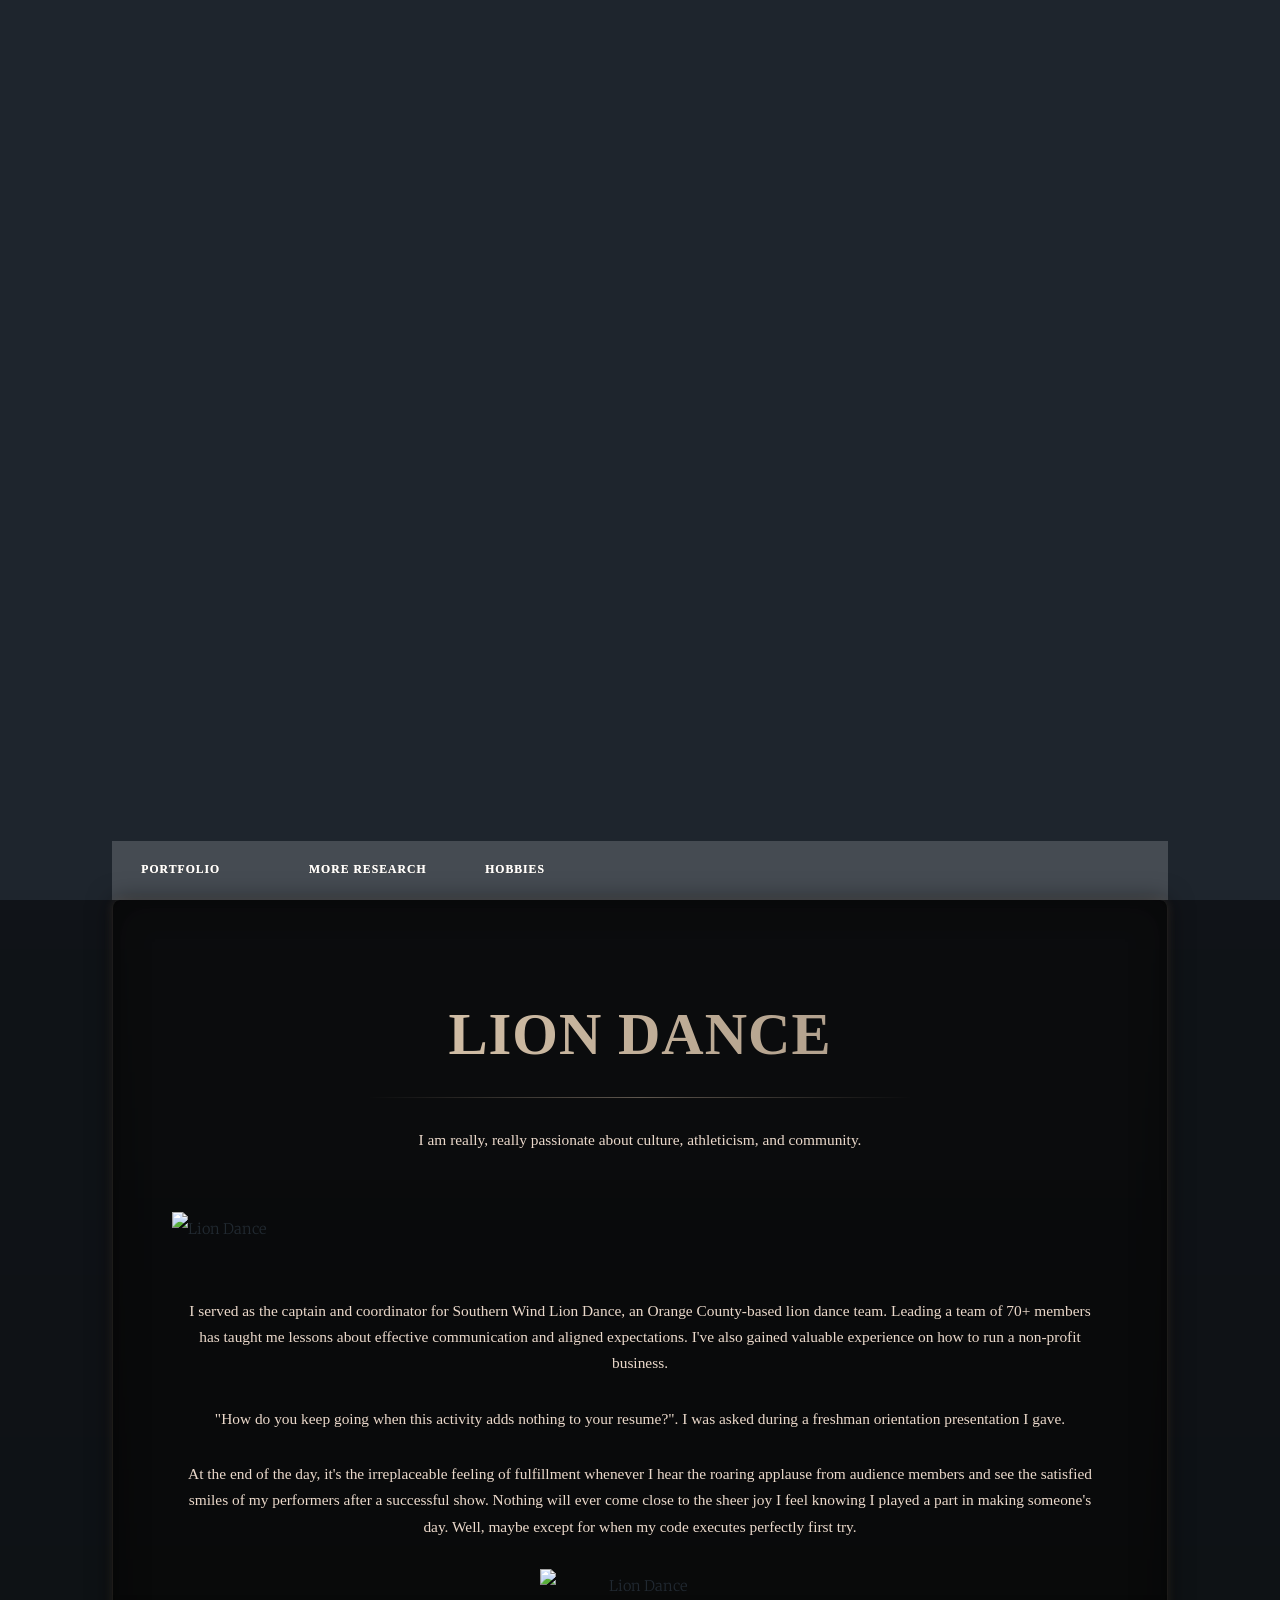
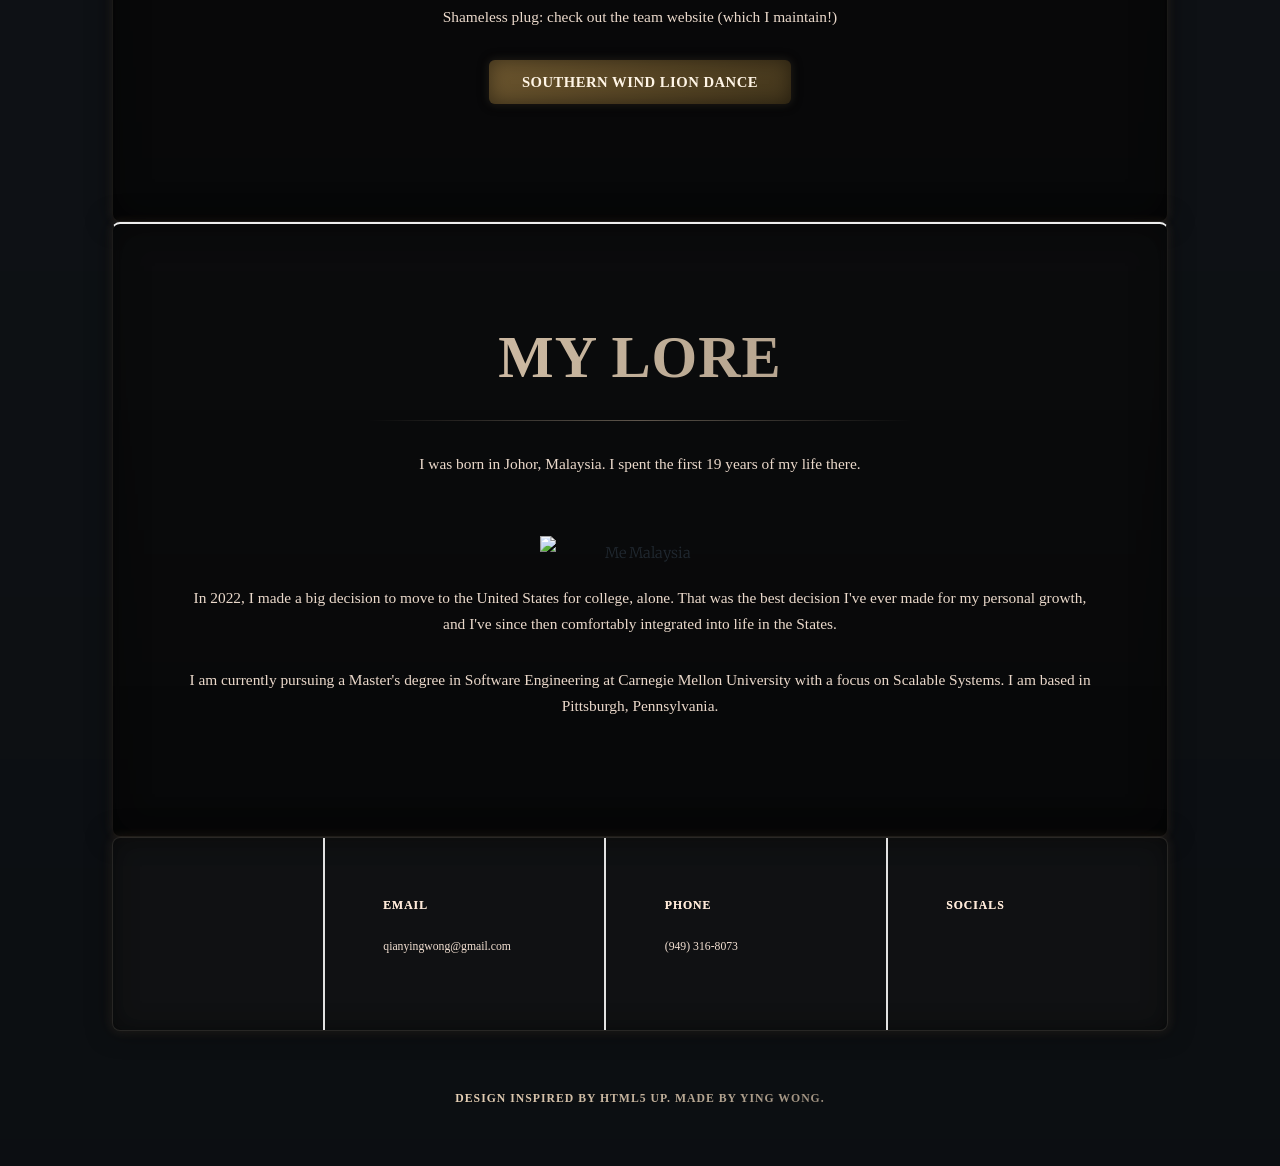
==== commit bd72a330: "updated image size" ====
--- a/hobbies.html
+++ b/hobbies.html
@@ -76,7 +76,7 @@
                         Nothing will ever come close to the sheer joy I feel knowing I played a part in making someone's day. Well, maybe except for when my code
                         executes perfectly first try.
                         </p>
-                        <span class="image fit">
+                        <span class="image fit" id="smaller_img">
                             <img src="images/throw_hat.JPG" alt="Lion Dance" />
                         </span>
                         <p>Shameless plug: check out the team website (which I maintain!)
@@ -109,7 +109,7 @@
                             <p>I was born in Johor, Malaysia. I spent the first 19 years of my life there.</p>
                         </header>
 
-                        <span class="image fit">
+                        <span class="image fit" id="smaller_img">
                             <img src="images/baby.jpg" alt="Me Malaysia" />
                         </span>
                         <header class="major">
--- a/assets/css/custom.css
+++ b/assets/css/custom.css
@@ -27,7 +27,17 @@
 }
 
 #special_img {
-    max-width: 140px;
+    max-width: 500px;
+    width: 100%;
+    height: auto;
+    margin: 0 auto;
+    display: block;
+    object-fit: cover;
+    border-radius: 6px;
+}
+
+#smaller_img {
+    max-width: 200px;
     width: 100%;
     height: auto;
     margin: 0 auto;
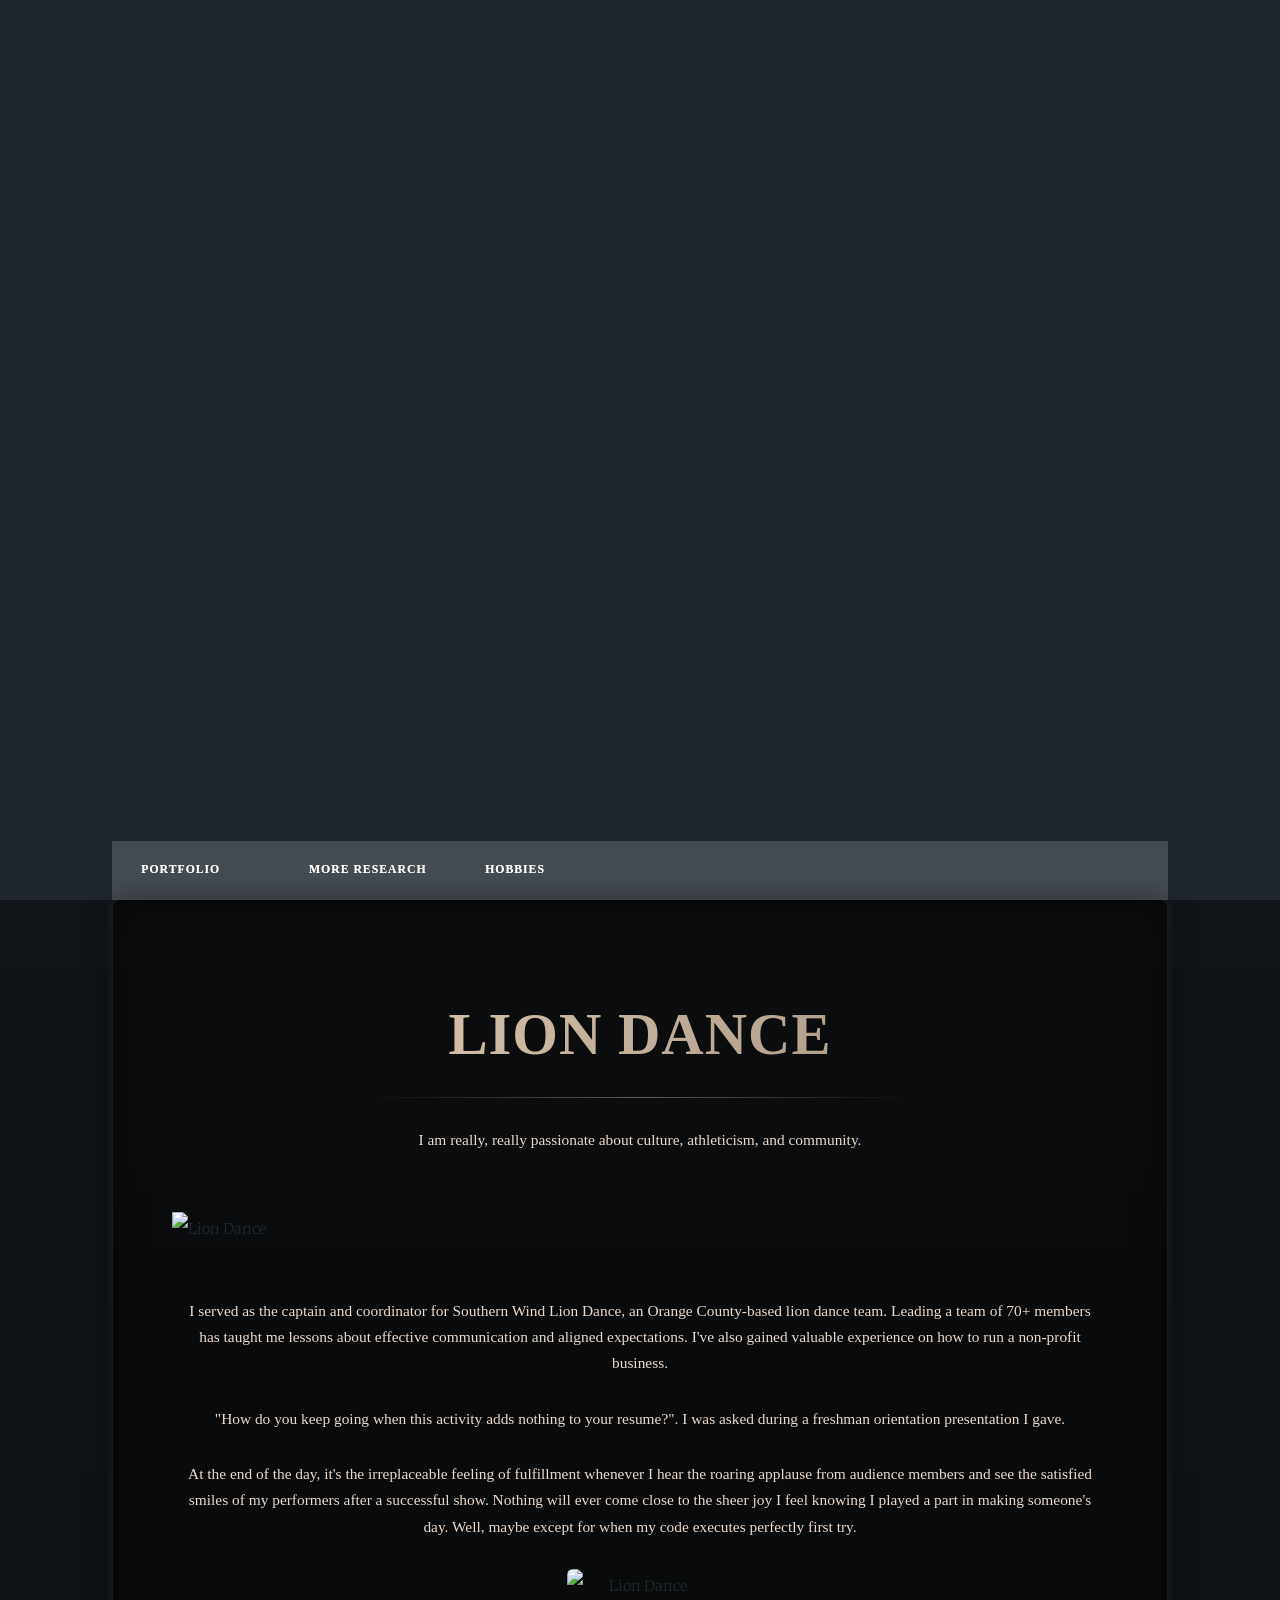
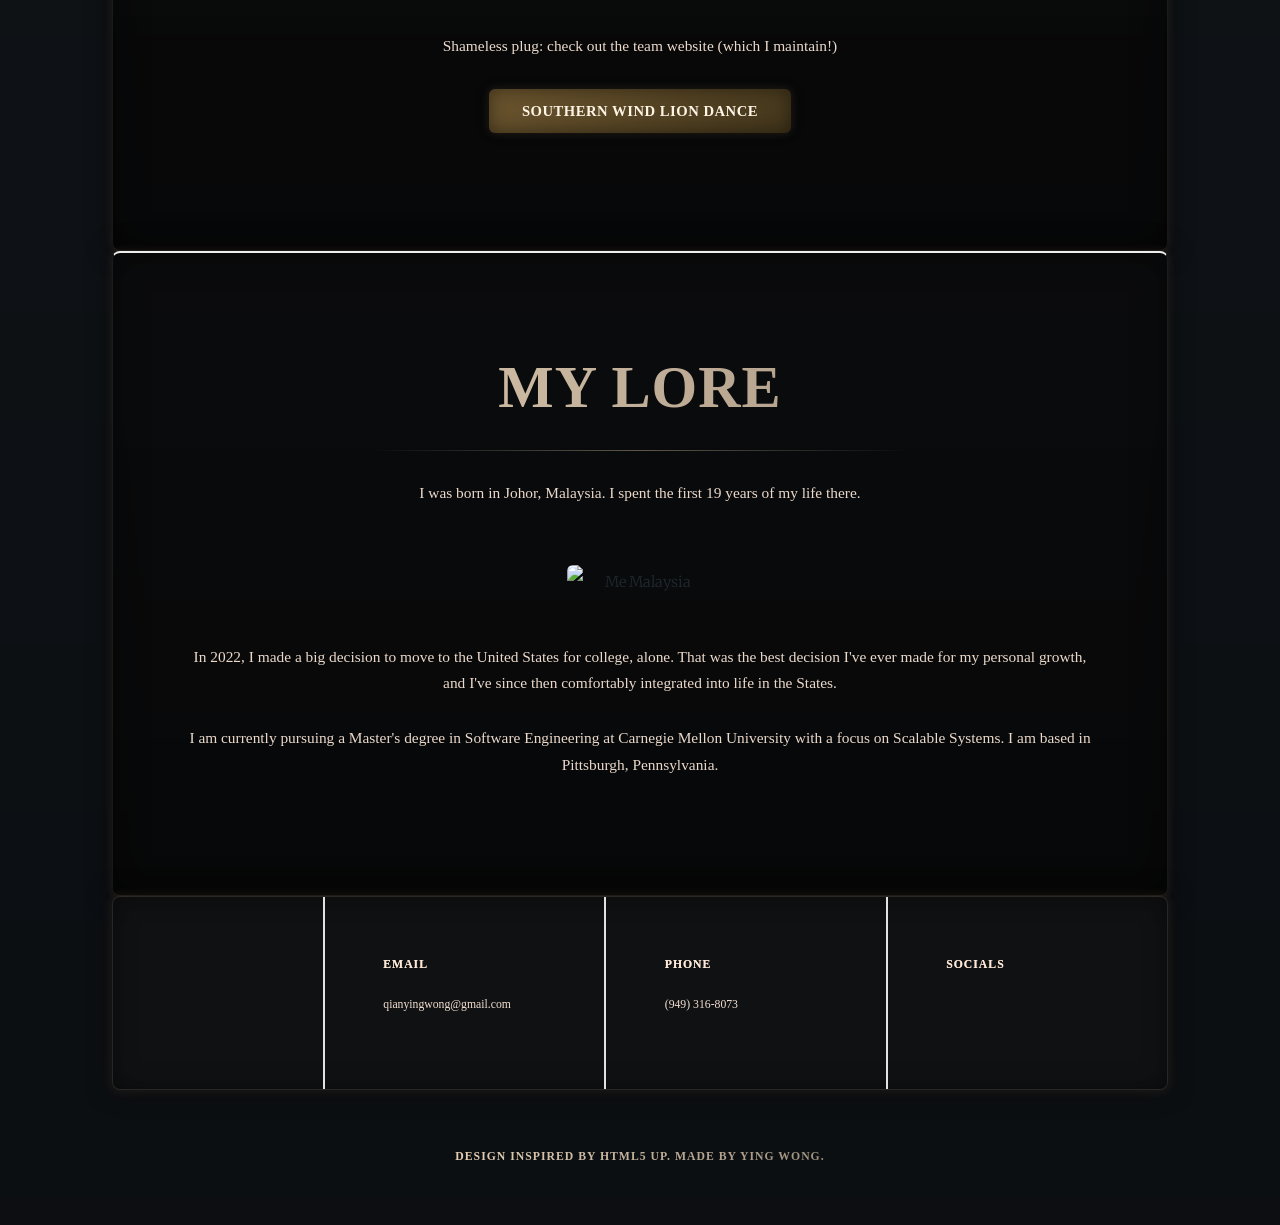
==== commit d2d40347: "added resume" ====
--- a/hobbies.html
+++ b/hobbies.html
@@ -76,7 +76,7 @@
                         Nothing will ever come close to the sheer joy I feel knowing I played a part in making someone's day. Well, maybe except for when my code
                         executes perfectly first try.
                         </p>
-                        <span class="image fit" id="smaller_img">
+                        <span class="smaller-img">
                             <img src="images/throw_hat.JPG" alt="Lion Dance" />
                         </span>
                         <p>Shameless plug: check out the team website (which I maintain!)
@@ -109,7 +109,7 @@
                             <p>I was born in Johor, Malaysia. I spent the first 19 years of my life there.</p>
                         </header>
 
-                        <span class="image fit" id="smaller_img">
+                        <span class="smaller-img">
                             <img src="images/baby.jpg" alt="Me Malaysia" />
                         </span>
                         <header class="major">
--- a/assets/css/custom.css
+++ b/assets/css/custom.css
@@ -26,24 +26,46 @@
     display: none;
 }
 
-#special_img {
-    max-width: 500px;
+/* images */
+/* parent (span) */
+.special-img {
+    display: block;
+    width: min(100%, 32rem);
+    margin: 0 auto 2rem;
+}
+
+.smaller-img {
+    width: min(100%, 10rem);
+    margin: 0 auto 2rem;
+    display: block;
+}
+
+/* child (image) */
+.special-img img,
+.smaller-img img {
+    display: block;
     width: 100%;
     height: auto;
-    margin: 0 auto;
+    border-radius: 6px;
+}
+
+/* Embedded resume */
+.resume-embed {
     display: block;
-    object-fit: cover;
+    width: 100%;
+    height: 80vh;
+    min-height: 36rem;
+    margin: 0 0 2rem;
+    border: 1px solid rgba(255, 230, 200, 0.15);
     border-radius: 6px;
-}
-
-#smaller_img {
-    max-width: 200px;
-    width: 100%;
-    height: auto;
-    margin: 0 auto;
-    display: block;
-    object-fit: cover;
-    border-radius: 6px;
+    background: #ffffff;
+}
+
+@media screen and (max-width: 736px) {
+    .resume-embed {
+        height: 70vh;
+        min-height: 28rem;
+    }
 }
 
 /* Chatbot container visual style */
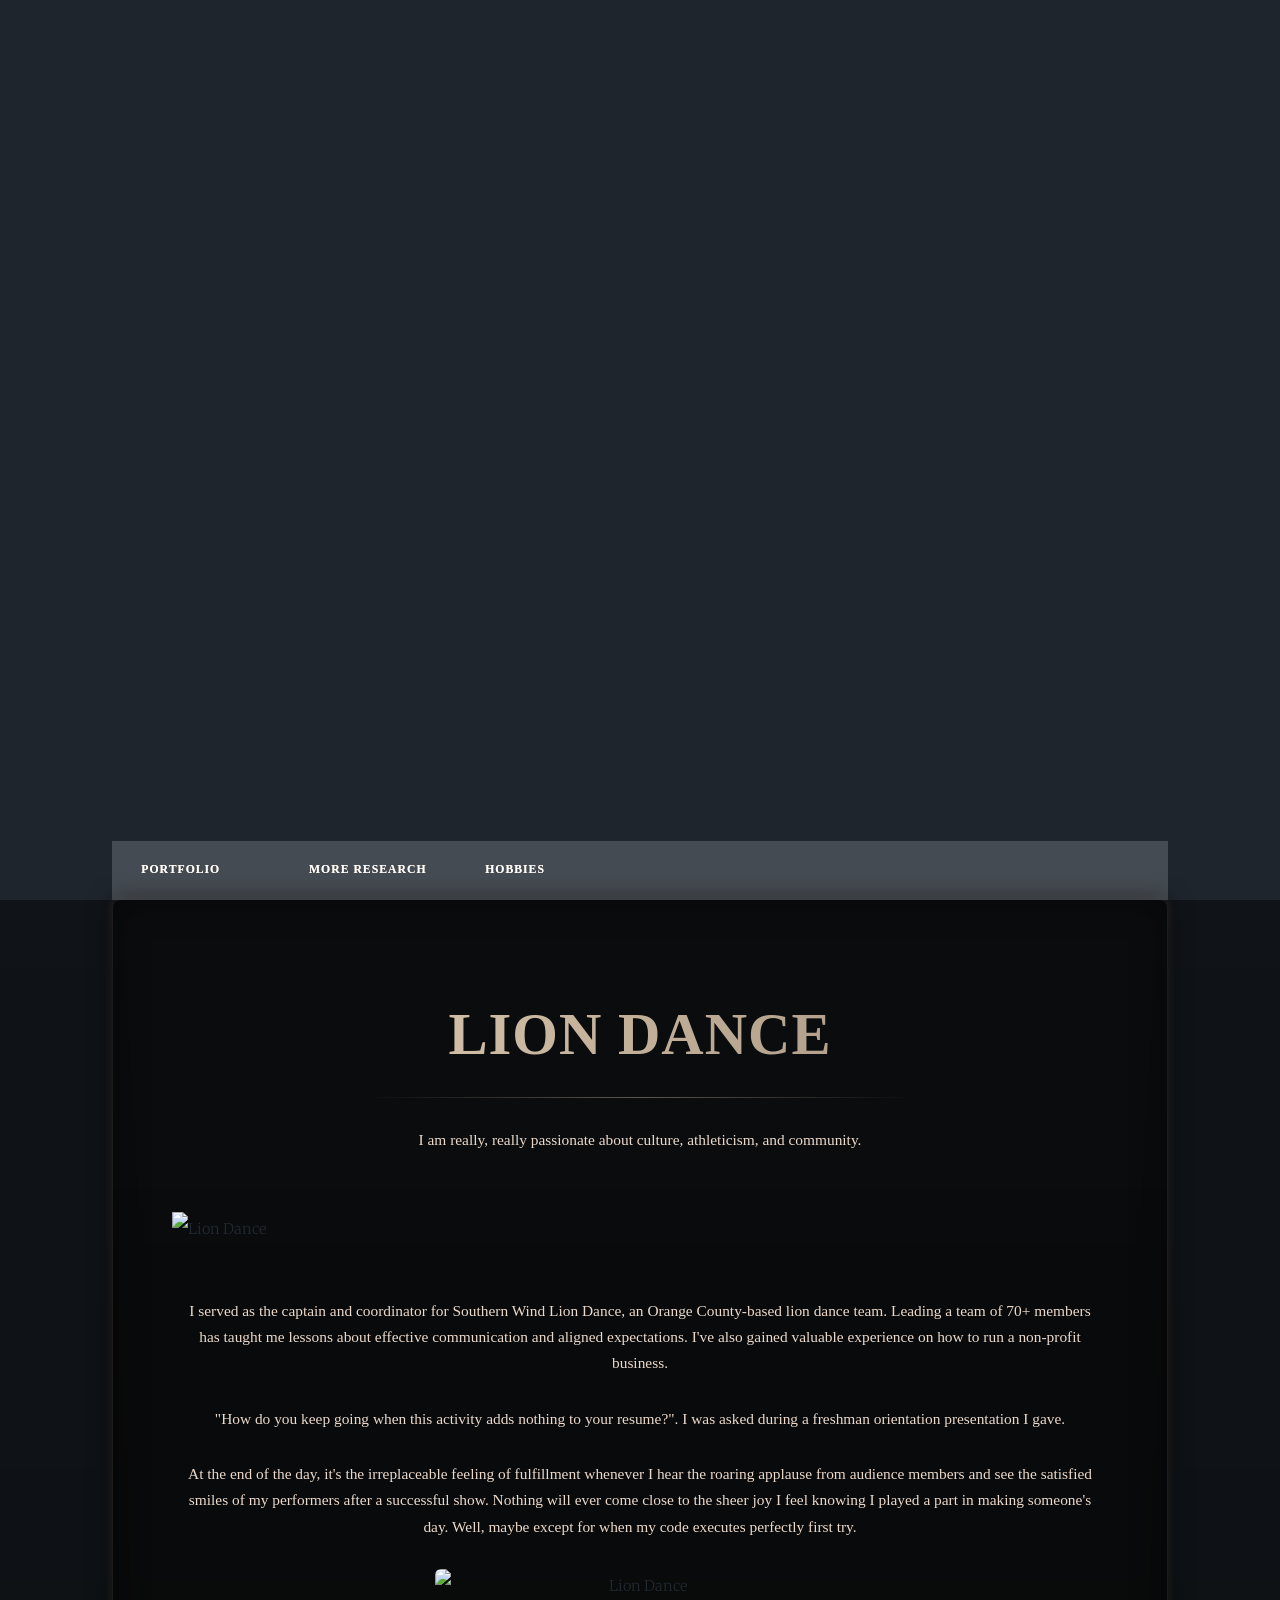
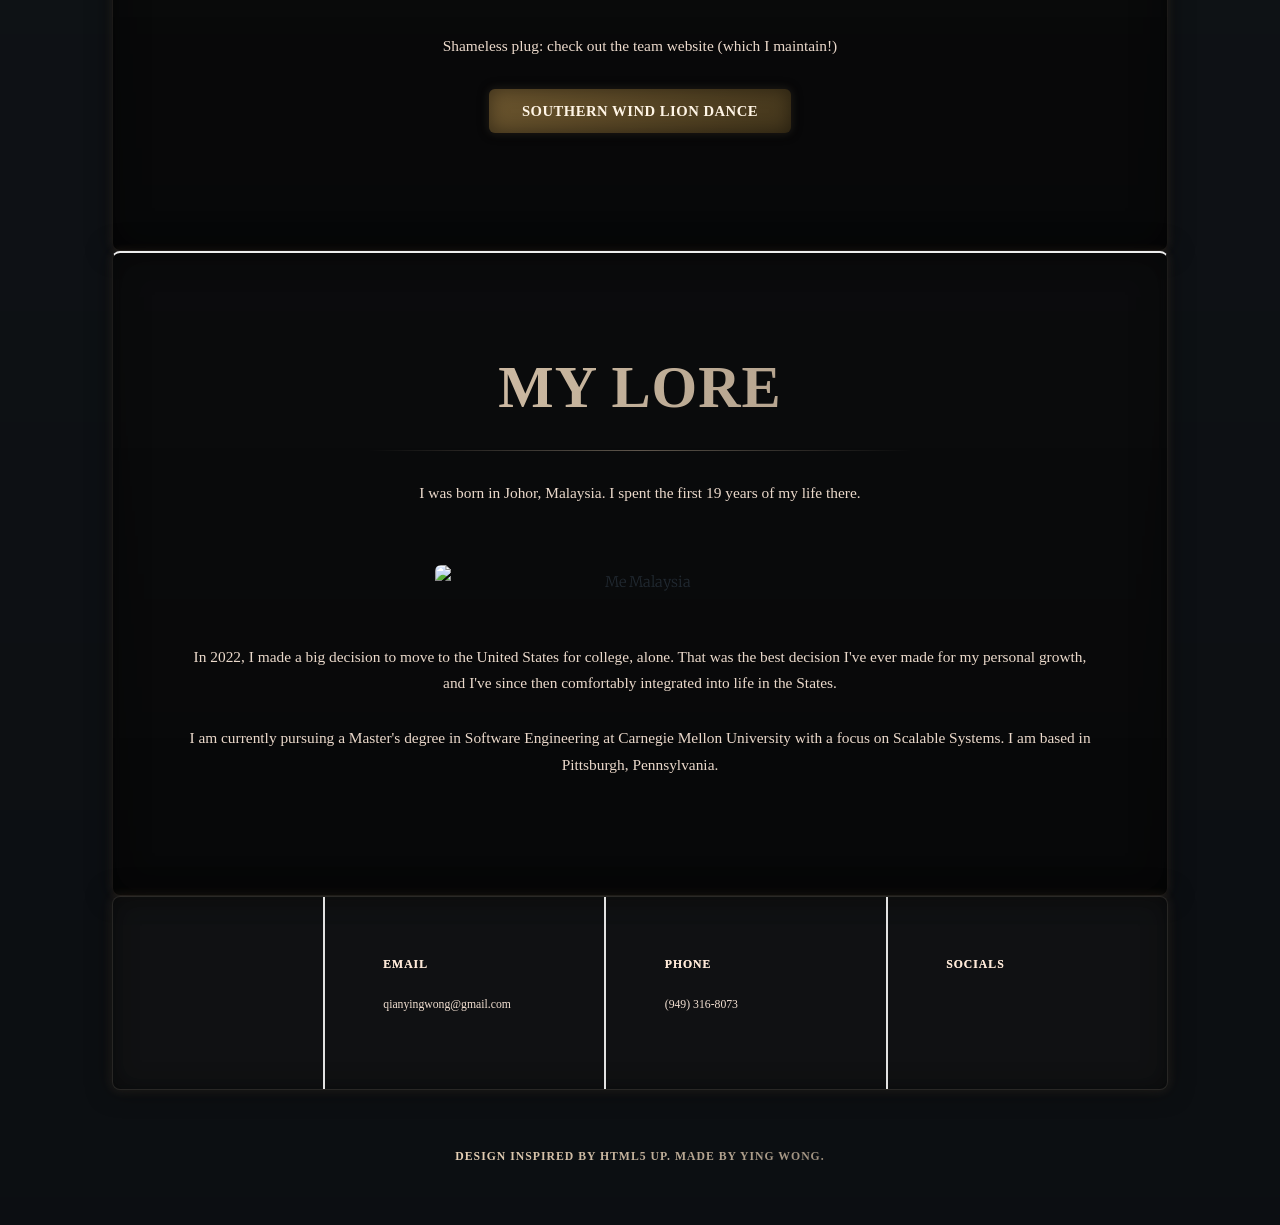
==== commit 5729a0e0: "update css version" ====
--- a/hobbies.html
+++ b/hobbies.html
@@ -82,7 +82,7 @@
                         <p>Shameless plug: check out the team website (which I maintain!)
                         </p>
                         <ul class="actions special">
-                            <li><a href="https://www.gionam.org/home" class="button">Southern Wind Lion Dance</a></li>
+                            <li><a href="https://www.gionam.org/home" class="button" target="_blank">Southern Wind Lion Dance</a></li>
                         </ul>
 
                         </header>
--- a/assets/css/custom.css
+++ b/assets/css/custom.css
@@ -35,9 +35,9 @@
 }
 
 .smaller-img {
-    width: min(100%, 10rem);
+    display: block;
+    width: min(100%, 28rem);
     margin: 0 auto 2rem;
-    display: block;
 }
 
 /* child (image) */
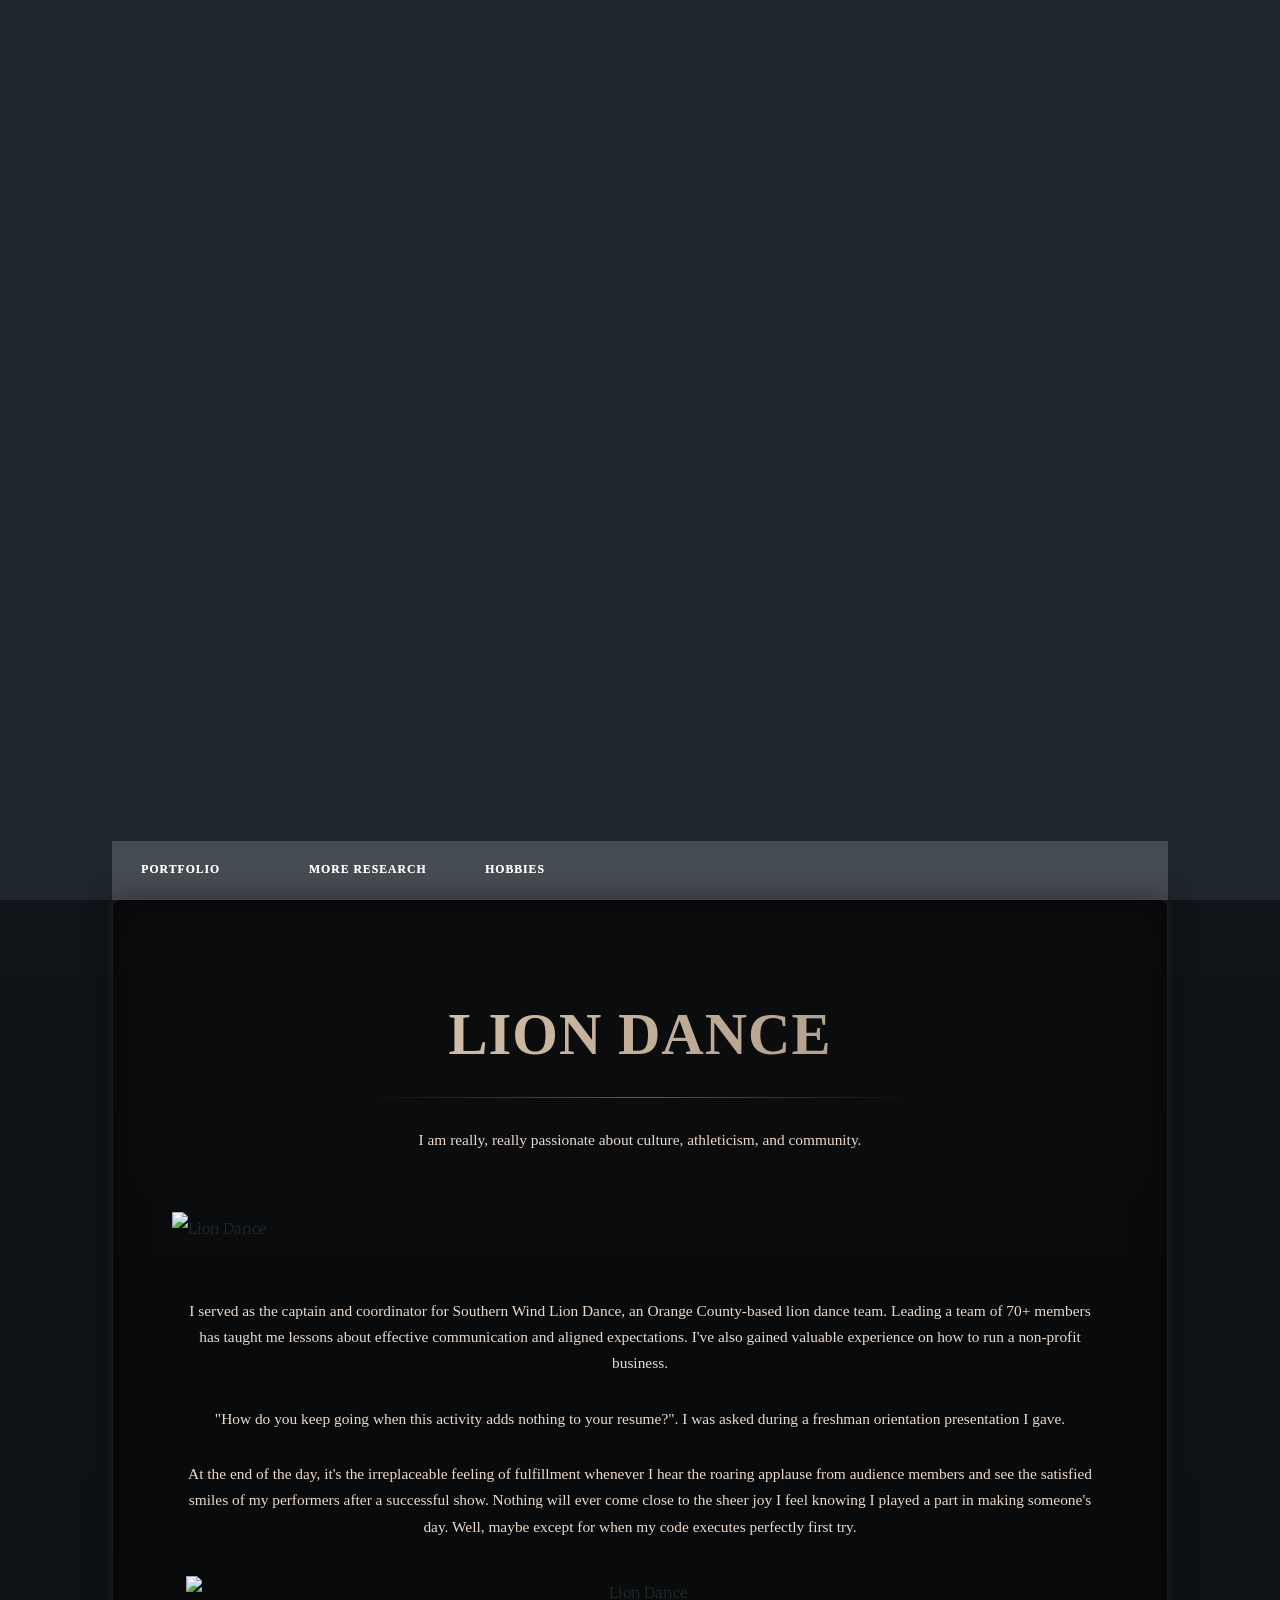
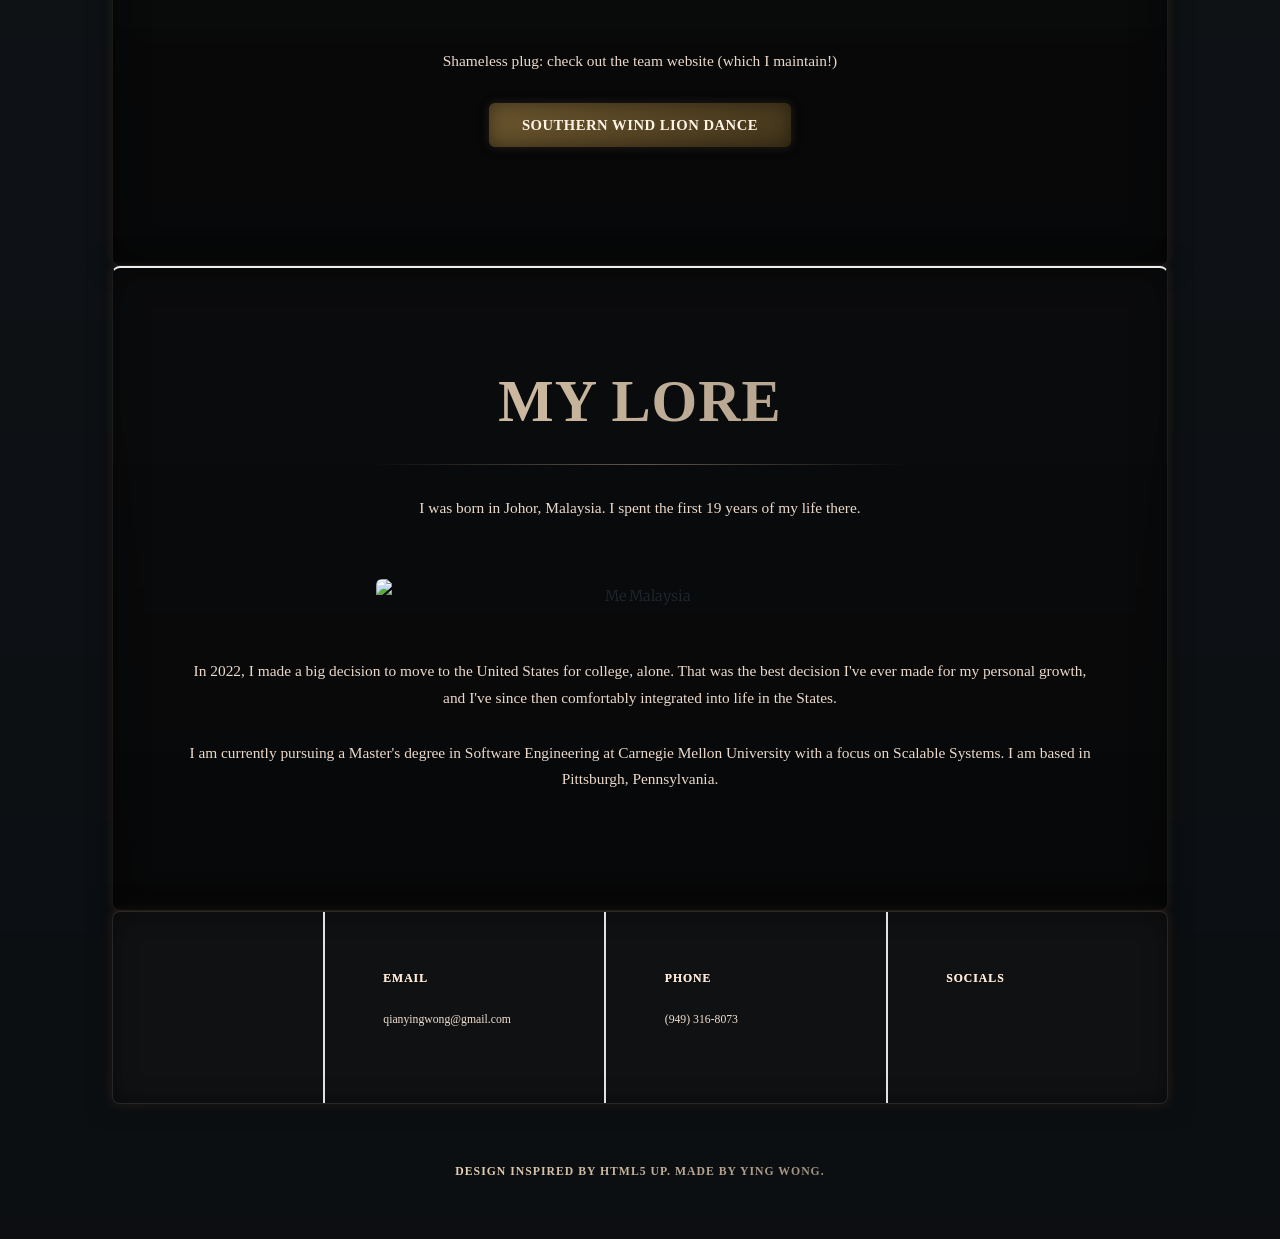
==== commit 3023c1f1: "update research.html links" ====
--- a/hobbies.html
+++ b/hobbies.html
@@ -76,13 +76,13 @@
                         Nothing will ever come close to the sheer joy I feel knowing I played a part in making someone's day. Well, maybe except for when my code
                         executes perfectly first try.
                         </p>
-                        <span class="smaller-img">
+                        <span class="image fit">
                             <img src="images/throw_hat.JPG" alt="Lion Dance" />
                         </span>
                         <p>Shameless plug: check out the team website (which I maintain!)
                         </p>
                         <ul class="actions special">
-                            <li><a href="https://www.gionam.org/home" class="button" target="_blank">Southern Wind Lion Dance</a></li>
+                            <li><a href="https://www.gionam.org/home" class="button" target="_blank" rel="noopener noreferrer">Southern Wind Lion Dance</a></li>
                         </ul>
 
                         </header>
--- a/assets/css/custom.css
+++ b/assets/css/custom.css
@@ -30,13 +30,13 @@
 /* parent (span) */
 .special-img {
     display: block;
-    width: min(100%, 32rem);
+    width: min(100%, 50rem);
     margin: 0 auto 2rem;
 }
 
 .smaller-img {
     display: block;
-    width: min(100%, 28rem);
+    width: min(100%, 36rem);
     margin: 0 auto 2rem;
 }
 
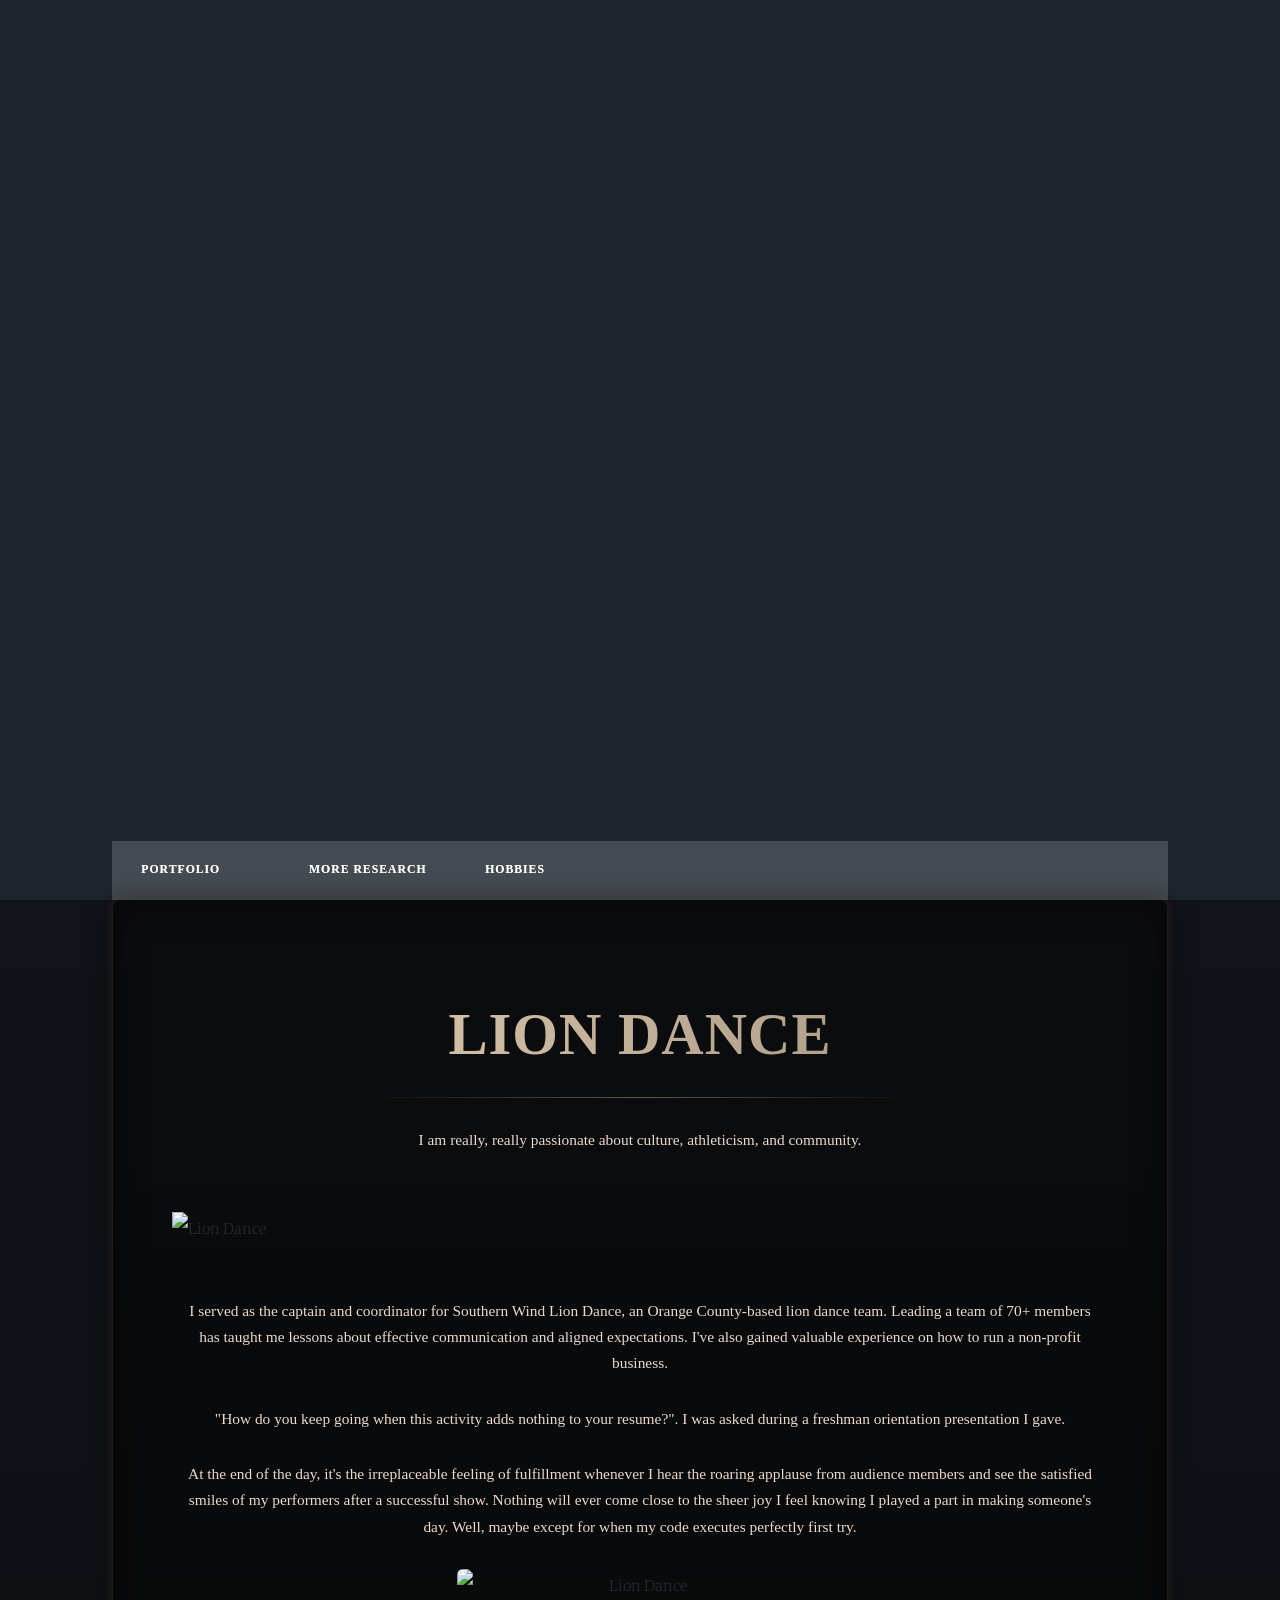
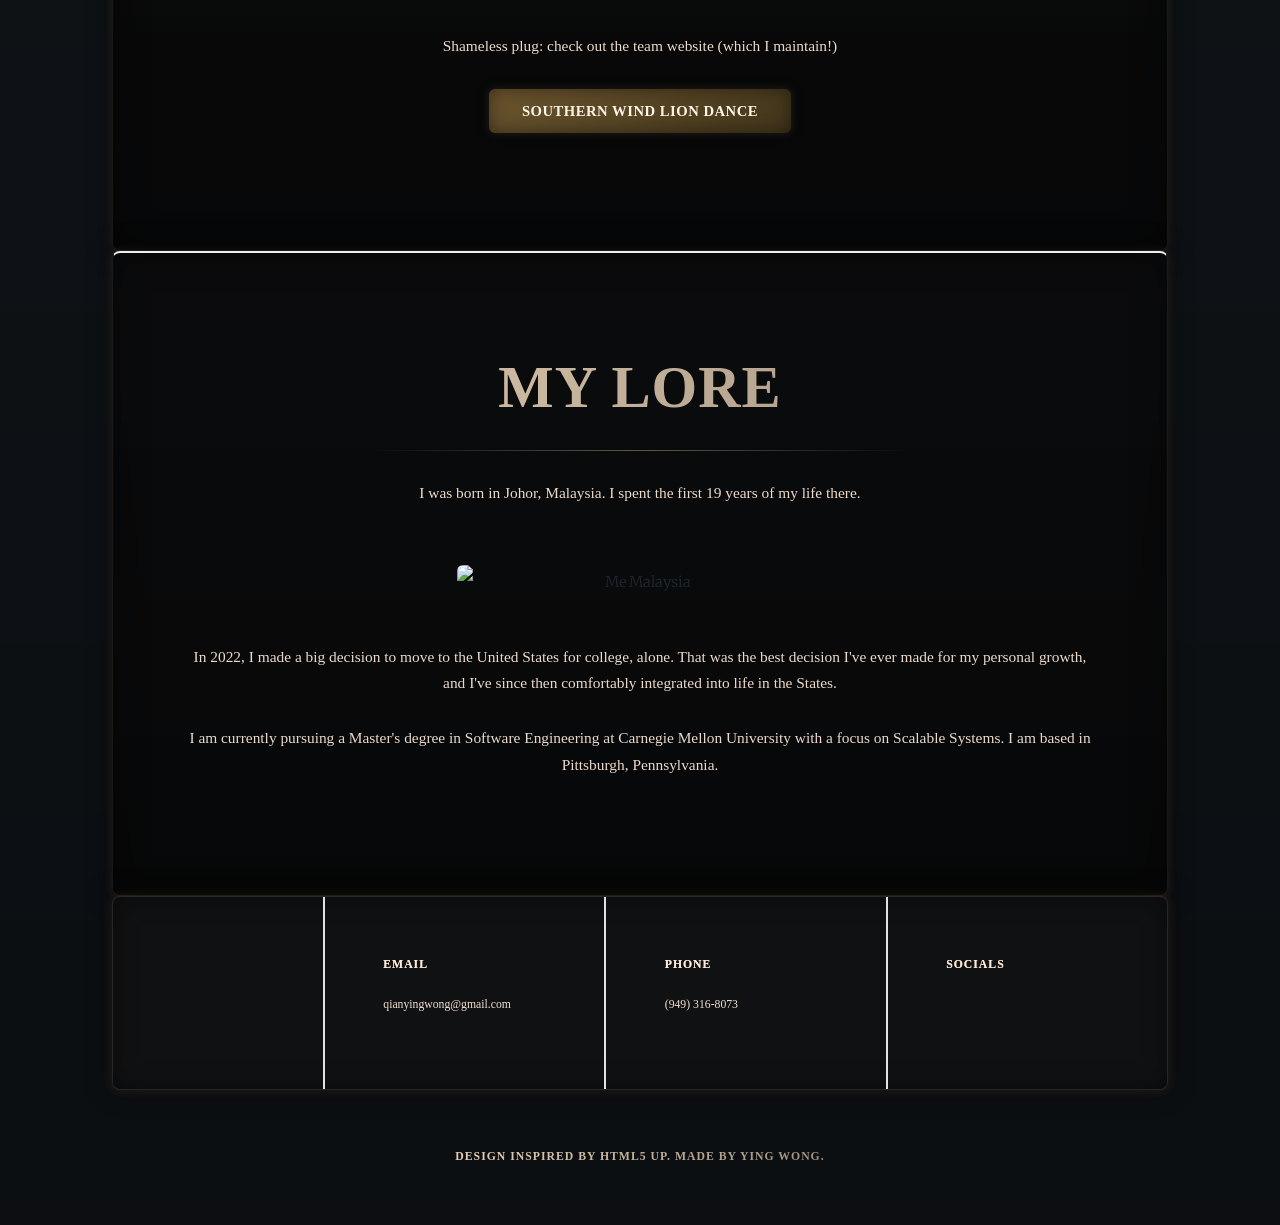
==== commit 8e9c7a80: "fixed image sizes" ====
--- a/hobbies.html
+++ b/hobbies.html
@@ -76,7 +76,7 @@
                         Nothing will ever come close to the sheer joy I feel knowing I played a part in making someone's day. Well, maybe except for when my code
                         executes perfectly first try.
                         </p>
-                        <span class="image fit">
+                        <span class="smaller-img">
                             <img src="images/throw_hat.JPG" alt="Lion Dance" />
                         </span>
                         <p>Shameless plug: check out the team website (which I maintain!)
--- a/assets/css/custom.css
+++ b/assets/css/custom.css
@@ -36,7 +36,7 @@
 
 .smaller-img {
     display: block;
-    width: min(100%, 36rem);
+    width: min(100%, 25rem);
     margin: 0 auto 2rem;
 }
 
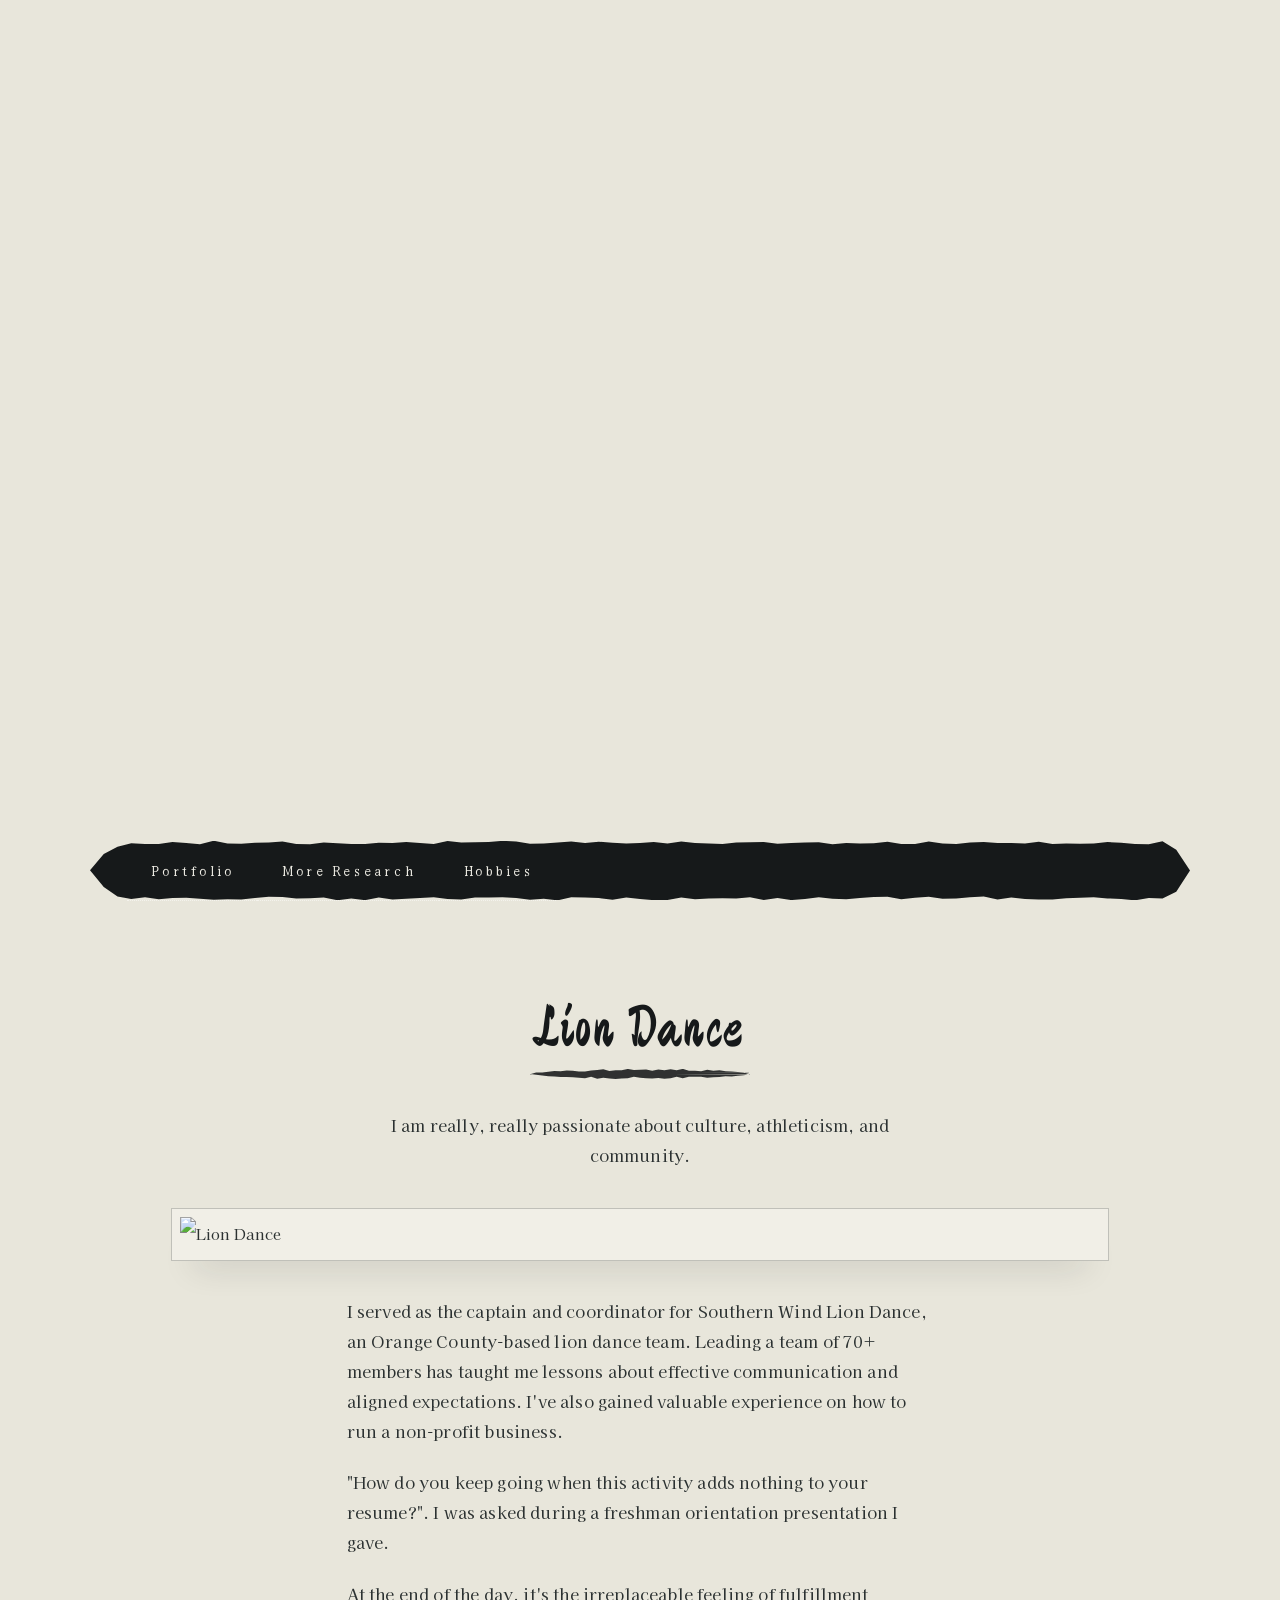
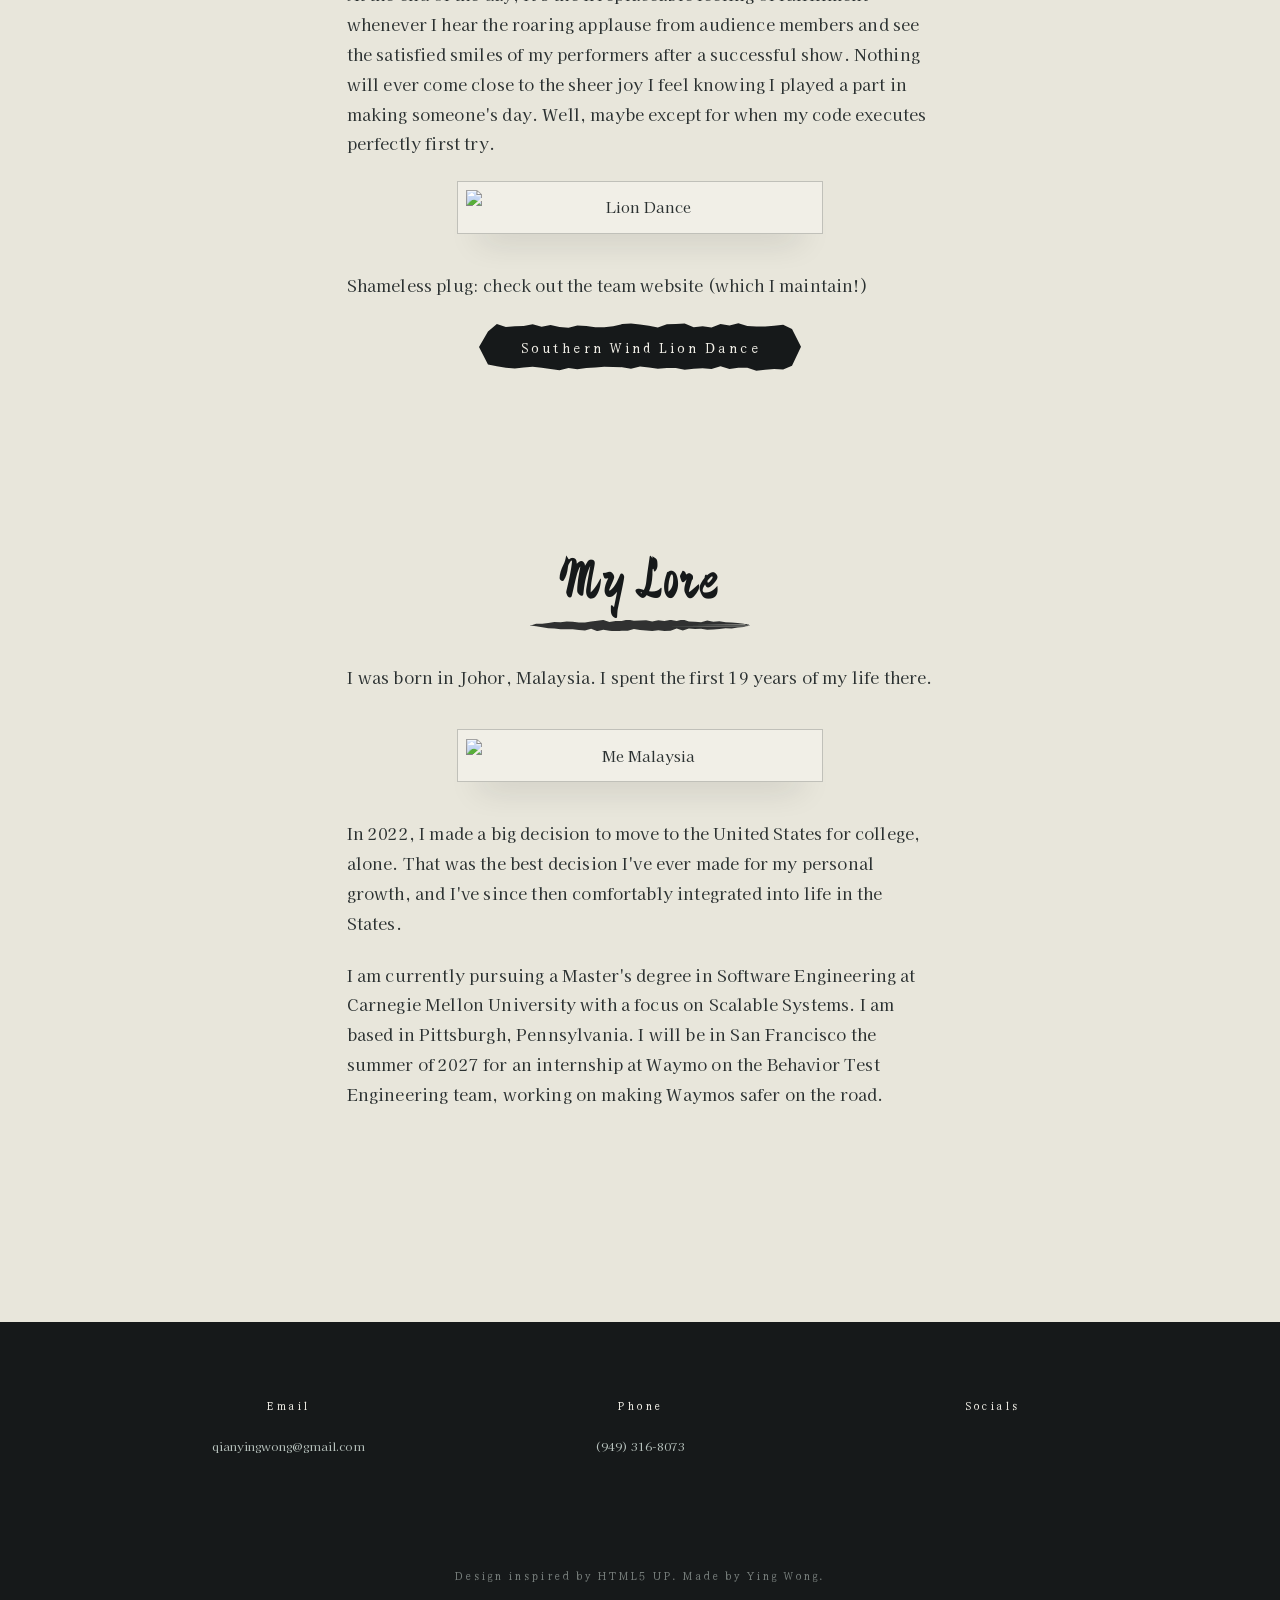
==== commit a62bd5bc: "update UI" ====
--- a/hobbies.html
+++ b/hobbies.html
@@ -7,7 +7,10 @@
         
         <link rel="shortcut icon" type="image/x-icon" href="images/favicon.ico" />
         <link rel="stylesheet" href="assets/css/main.css" />
-        <link rel="stylesheet" href="assets/css/custom.css?=v3" />
+        <link rel="preconnect" href="https://fonts.googleapis.com" />
+        <link rel="preconnect" href="https://fonts.gstatic.com" crossorigin />
+        <link rel="stylesheet" href="https://fonts.googleapis.com/css2?family=Kaisei+Tokumin:wght@400;700&amp;family=Ma+Shan+Zheng&amp;family=Yuji+Syuku&amp;display=swap" />
+        <link rel="stylesheet" href="assets/css/custom.css?v=6" />
         <noscript><link rel="stylesheet" href="assets/css/noscript.css" /></noscript>
     </head>
 
@@ -119,7 +122,8 @@
                         </p>
                         <p>
                         I am currently pursuing a Master's degree in Software Engineering at Carnegie Mellon University with a focus on Scalable Systems. I am based 
-                        in Pittsburgh, Pennsylvania.
+                        in Pittsburgh, Pennsylvania. I will be in San Francisco the summer of 2027 for an internship at Waymo on the Behavior Test Engineering team,
+                        working on making Waymos safer on the road.
                         </p>
                         </p>
                         </header>
@@ -164,6 +168,7 @@
         <script src="assets/js/breakpoints.min.js"></script>
         <script src="assets/js/util.js"></script>
         <script src="assets/js/main.js"></script>
+        <script src="assets/js/wuxia.js"></script>
 
         <!-- GLOBAL MUSIC VISUALIZER -->
         <!-- <canvas id="music-visualizer"></canvas>
--- a/assets/css/custom.css
+++ b/assets/css/custom.css
@@ -1,64 +1,520 @@
 /* =========================================================
-   GLOBAL OVERRIDES & FIXES
-   ========================================================= */
-
-#experiences p,
-#experiences article p,
-#experiences article header p,
-#experiences article header h4,
-#experiences article header h2 {
-    margin: 1rem 0 !important;
-    line-height: 1.25 !important;
-}
-
-/* Add padding inside each experience card */
-#experiences .posts article {
-    padding: 2rem 1.25rem !important;
-}
-
-/* Remove white background in #main */
+   WUXIA THEME — ink on xuan paper
+   Layered over the HTML5 UP "Massively" base (main.css).
+
+   Palette
+     paper     #e8e6db   unsized xuan paper
+     ink       #16191a   pine-soot ink, full strength
+     wash      #4d5756   the same ink, diluted
+     mist      #b7c2bd   celadon haze between ridges
+     cinnabar  #b3261e   seal paste — the only colour, used rarely
+
+   Type
+     Ma Shan Zheng  brush script, for the name and section titles
+     Yuji Syuku     brush-cut serif, for small headings and controls
+     Kaisei Tokumin body text
+   ========================================================= */
+
+/* Brush shapes and paper grain, as inline SVG so they work from any host */
+:root {
+    --brush-button: url("data:image/svg+xml,%3Csvg xmlns=%22http://www.w3.org/2000/svg%22 viewBox=%220 0 240 56%22 preserveAspectRatio=%22none%22%3E%3Cpath fill-rule=%22evenodd%22 d=%22M0.0 28.0L6.7 10.0L13.3 1.3L20.0 4.7L26.7 3.8L33.3 3.5L40.0 1.4L46.7 4.3L53.3 2.4L60.0 4.7L66.7 5.4L73.3 2.8L80.0 3.5L86.7 5.1L93.3 5.1L100.0 3.8L106.7 1.3L113.3 0.7L120.0 1.8L126.7 3.2L133.3 5.2L140.0 1.5L146.7 1.1L153.3 0.5L160.0 4.9L166.7 3.7L173.3 5.3L180.0 1.2L186.7 2.8L193.3 0.2L200.0 3.5L206.7 4.1L213.3 4.1L220.0 3.2L226.7 2.1L233.3 6.9L240.0 27.8L240.0 27.8L233.3 50.0L226.7 54.2L220.0 53.8L213.3 54.6L206.7 55.6L200.0 52.1L193.3 52.2L186.7 53.7L180.0 50.5L173.3 53.7L166.7 52.9L160.0 53.4L153.3 54.5L146.7 52.4L140.0 52.4L133.3 53.5L126.7 51.9L120.0 50.8L113.3 53.5L106.7 51.5L100.0 51.4L93.3 51.0L86.7 52.0L80.0 52.4L73.3 54.1L66.7 52.4L60.0 55.1L53.3 53.8L46.7 52.3L40.0 51.1L33.3 51.8L26.7 53.2L20.0 52.2L13.3 50.4L6.7 48.4L0.0 28.1Z%22/%3E%3C/svg%3E");
+    --brush-rule: url("data:image/svg+xml,%3Csvg xmlns=%22http://www.w3.org/2000/svg%22 viewBox=%220 0 400 14%22 preserveAspectRatio=%22none%22%3E%3Cpath fill-rule=%22evenodd%22 d=%22M0.0 7.3L11.1 5.0L22.2 5.0L33.3 4.0L44.4 2.8L55.6 3.0L66.7 2.1L77.8 2.4L88.9 3.5L100.0 3.4L111.1 2.2L122.2 1.4L133.3 0.4L144.4 2.7L155.6 1.7L166.7 1.7L177.8 -0.1L188.9 1.4L200.0 1.0L211.1 0.8L222.2 2.3L233.3 0.7L244.4 1.7L255.6 0.3L266.7 1.7L277.8 -0.2L288.9 2.3L300.0 2.5L311.1 3.2L322.2 1.1L333.3 2.5L344.4 1.8L355.6 3.2L366.7 3.5L377.8 4.1L388.9 5.0L400.0 7.3L400.0 7.0L388.9 8.9L377.8 9.4L366.7 10.6L355.6 10.3L344.4 11.2L333.3 11.6L322.2 12.1L311.1 10.9L300.0 11.0L288.9 10.7L277.8 12.8L266.7 10.7L255.6 13.1L244.4 13.5L233.3 12.5L222.2 13.4L211.1 12.8L200.0 12.2L188.9 11.0L177.8 13.1L166.7 13.2L155.6 14.0L144.4 13.2L133.3 12.1L122.2 13.7L111.1 10.9L100.0 13.0L88.9 12.3L77.8 11.4L66.7 11.3L55.6 11.3L44.4 10.6L33.3 10.2L22.2 9.2L11.1 7.9L0.0 7.1ZM298.8 5.3L398.0 5.1L398.0 5.7ZM264.5 7.1L398.0 6.9L398.0 7.6ZM301.6 7.8L398.0 7.6L398.0 8.2ZM248.5 7.6L398.0 7.4L398.0 8.1Z%22/%3E%3C/svg%3E");
+    --brush-band: url("data:image/svg+xml,%3Csvg xmlns=%22http://www.w3.org/2000/svg%22 viewBox=%220 0 1200 60%22 preserveAspectRatio=%22none%22%3E%3Cpath fill-rule=%22evenodd%22 d=%22M0.0 29.7L15.0 13.4L30.0 6.0L45.0 2.4L60.0 3.3L75.0 3.3L90.0 1.3L105.0 2.3L120.0 3.4L135.0 -0.1L150.0 2.6L165.0 3.0L180.0 1.9L195.0 1.6L210.0 0.7L225.0 3.2L240.0 3.4L255.0 1.7L270.0 2.5L285.0 3.2L300.0 3.2L315.0 2.0L330.0 2.3L345.0 1.3L360.0 2.3L375.0 3.1L390.0 0.2L405.0 1.7L420.0 1.4L435.0 1.2L450.0 0.0L465.0 0.6L480.0 3.0L495.0 2.7L510.0 1.6L525.0 0.7L540.0 2.1L555.0 0.9L570.0 1.9L585.0 2.7L600.0 2.3L615.0 1.3L630.0 2.7L645.0 0.8L660.0 2.2L675.0 2.8L690.0 3.1L705.0 1.7L720.0 1.5L735.0 1.2L750.0 3.0L765.0 2.2L780.0 1.8L795.0 1.5L810.0 3.4L825.0 2.1L840.0 2.7L855.0 2.4L870.0 0.9L885.0 3.3L900.0 3.1L915.0 0.8L930.0 2.8L945.0 3.1L960.0 1.6L975.0 1.1L990.0 2.2L1005.0 2.3L1020.0 2.6L1035.0 0.9L1050.0 3.2L1065.0 2.6L1080.0 3.0L1095.0 2.6L1110.0 1.2L1125.0 2.0L1140.0 3.3L1155.0 3.4L1170.0 0.5L1185.0 8.9L1200.0 29.9L1200.0 29.9L1185.0 51.6L1170.0 58.2L1155.0 57.7L1140.0 60.2L1125.0 58.8L1110.0 58.2L1095.0 57.1L1080.0 57.5L1065.0 58.0L1050.0 59.4L1035.0 59.2L1020.0 58.9L1005.0 57.4L990.0 59.4L975.0 56.4L960.0 57.0L945.0 58.4L930.0 58.5L915.0 56.5L900.0 57.5L885.0 59.1L870.0 56.5L855.0 56.9L840.0 57.7L825.0 59.1L810.0 58.6L795.0 57.1L780.0 58.8L765.0 59.9L750.0 57.9L735.0 59.8L720.0 57.0L705.0 58.4L690.0 58.0L675.0 58.4L660.0 59.0L645.0 57.3L630.0 59.7L615.0 60.0L600.0 58.8L585.0 57.2L570.0 59.6L555.0 57.9L540.0 57.2L525.0 57.1L510.0 60.2L495.0 58.5L480.0 59.6L465.0 57.8L450.0 57.0L435.0 57.4L420.0 57.4L405.0 59.4L390.0 58.7L375.0 57.0L360.0 57.7L345.0 58.5L330.0 59.4L315.0 57.3L300.0 60.0L285.0 58.2L270.0 60.1L255.0 57.2L240.0 58.1L225.0 58.2L210.0 56.9L195.0 56.5L180.0 57.9L165.0 59.3L150.0 59.0L135.0 59.6L120.0 58.5L105.0 57.6L90.0 57.9L75.0 59.1L60.0 57.0L45.0 58.9L30.0 56.3L15.0 46.7L0.0 29.8Z%22/%3E%3C/svg%3E");
+    --seal-shape: url("data:image/svg+xml,%3Csvg xmlns=%22http://www.w3.org/2000/svg%22 viewBox=%220 0 64 64%22 preserveAspectRatio=%22none%22%3E%3Cmask id=%22m%22%3E%3Cpath d=%22M0.0 0.4L4.6 0.2L9.1 0.6L13.7 0.2L18.3 0.1L22.9 0.6L27.4 1.5L32.0 1.3L36.6 1.2L41.1 0.4L45.7 0.9L50.3 0.4L54.9 0.3L59.4 0.2L63.7 0.0L62.5 4.6L62.7 9.1L62.7 13.7L62.7 18.3L63.7 22.9L63.5 27.4L63.0 32.0L62.8 36.6L62.6 41.1L62.6 45.7L63.9 50.3L63.0 54.9L62.9 59.4L64.0 63.2L59.4 63.7L54.9 63.2L50.3 63.9L45.7 62.5L41.1 62.6L36.6 63.1L32.0 63.5L27.4 62.5L22.9 63.1L18.3 62.6L13.7 62.6L9.1 63.2L4.6 63.3L1.0 64.0L0.7 59.4L0.3 54.9L0.5 50.3L1.3 45.7L0.1 41.1L0.1 36.6L1.0 32.0L0.4 27.4L0.9 22.9L0.8 18.3L0.5 13.7L1.6 9.1L0.3 4.6Z%22 fill=%22%23fff%22/%3E%3Ccircle cx=%2227.1%22 cy=%2215.3%22 r=%220.7%22 fill=%22%23000%22/%3E%3Ccircle cx=%2219.5%22 cy=%2223.9%22 r=%220.7%22 fill=%22%23000%22/%3E%3Ccircle cx=%2222.0%22 cy=%2235.3%22 r=%220.8%22 fill=%22%23000%22/%3E%3Ccircle cx=%229.7%22 cy=%227.5%22 r=%220.4%22 fill=%22%23000%22/%3E%3Ccircle cx=%2246.8%22 cy=%2238.5%22 r=%220.4%22 fill=%22%23000%22/%3E%3Ccircle cx=%2222.5%22 cy=%2213.9%22 r=%220.6%22 fill=%22%23000%22/%3E%3Ccircle cx=%226.4%22 cy=%2243.0%22 r=%220.8%22 fill=%22%23000%22/%3E%3Ccircle cx=%2257.5%22 cy=%2245.2%22 r=%220.9%22 fill=%22%23000%22/%3E%3Ccircle cx=%225.0%22 cy=%2220.2%22 r=%220.9%22 fill=%22%23000%22/%3E%3C/mask%3E%3Crect width=%2264%22 height=%2264%22 mask=%22url%28%23m%29%22/%3E%3C/svg%3E");
+    --paper-grain: url("data:image/svg+xml,%3Csvg xmlns=%22http://www.w3.org/2000/svg%22 width=%22320%22 height=%22320%22%3E%3Cfilter id=%22n%22 x=%220%22 y=%220%22 width=%22100%25%22 height=%22100%25%22%3E%3CfeTurbulence type=%22fractalNoise%22 baseFrequency=%22.75%22 numOctaves=%223%22 stitchTiles=%22stitch%22/%3E%3CfeColorMatrix values=%220 0 0 0 .12  0 0 0 0 .13  0 0 0 0 .12  0 0 0 .09 0%22/%3E%3C/filter%3E%3Cfilter id=%22f%22 x=%220%22 y=%220%22 width=%22100%25%22 height=%22100%25%22%3E%3CfeTurbulence type=%22fractalNoise%22 baseFrequency=%22.012 .55%22 numOctaves=%222%22 seed=%228%22 stitchTiles=%22stitch%22/%3E%3CfeColorMatrix values=%220 0 0 0 .2  0 0 0 0 .2  0 0 0 0 .18  0 0 0 .05 -.01%22/%3E%3C/filter%3E%3Crect width=%22100%25%22 height=%22100%25%22 filter=%22url%28%23n%29%22/%3E%3Crect width=%22100%25%22 height=%22100%25%22 filter=%22url%28%23f%29%22/%3E%3C/svg%3E");
+}
+
+:root {
+    --paper: #e8e6db;
+    --paper-light: #f1efe7;
+    --ink: #16191a;
+    --ink-soft: #2b3131;
+    --wash: #4d5756;
+    --mist: #b7c2bd;
+    --cinnabar: #b3261e;
+    --hairline: rgba(22, 25, 26, 0.22);
+
+    --font-brush: "Ma Shan Zheng", "KaiTi", "STKaiti", serif;
+    --font-formal: "Yuji Syuku", "Songti SC", "SimSun", Georgia, serif;
+    --font-body: "Kaisei Tokumin", "Noto Serif SC", Georgia, serif;
+}
+
+/* =========================================================
+   GROUND — paper, grain, base type
+   ========================================================= */
+
+html {
+    scroll-behavior: smooth;
+}
+
+body,
+body.is-preload {
+    background-color: var(--paper);
+    color: var(--ink-soft);
+}
+
+body, input, select, textarea {
+    font-family: var(--font-body);
+    font-weight: 400;
+    color: var(--ink-soft);
+}
+
+::selection {
+    background: var(--cinnabar);
+    color: var(--paper-light);
+}
+
+:focus-visible {
+    outline: 2px solid var(--cinnabar);
+    outline-offset: 3px;
+}
+
+#wrapper > .bg {
+    background-color: var(--paper);
+    background-image:
+        var(--paper-grain),
+        radial-gradient(60rem 40rem at 12% 18%, rgba(183, 194, 189, 0.30), transparent 70%),
+        radial-gradient(50rem 46rem at 92% 46%, rgba(183, 194, 189, 0.26), transparent 70%),
+        radial-gradient(64rem 40rem at 20% 78%, rgba(183, 194, 189, 0.24), transparent 70%);
+    background-size: 320px 320px, auto, auto, auto;
+    background-position: 0 0, 0 0, 0 0, 0 0;
+    background-repeat: repeat, no-repeat, no-repeat, no-repeat;
+    background-attachment: scroll;
+}
+
+/* Page-load veil: paper, not slate */
+#wrapper.fade-in:before {
+    background: var(--paper);
+}
+
+strong, b {
+    color: var(--ink);
+    font-weight: 700;
+}
+
+/* =========================================================
+   HEADINGS
+   ========================================================= */
+
+h1, h2, h3, h4, h5, h6 {
+    font-family: var(--font-formal);
+    font-weight: 400;
+    color: var(--ink);
+    text-transform: capitalize;
+    letter-spacing: 0.04em;
+}
+
+#main > .post header.major h2,
+#main > .posts > article header h2 {
+    font-family: var(--font-brush);
+    font-weight: 400;
+    font-size: clamp(2.6rem, 5.2vw, 4rem);
+    line-height: 1.1;
+    letter-spacing: 0.02em;
+    margin: 0 0 0.6rem 0;
+    color: var(--ink);
+}
+
+#main > .posts > article header h2 {
+    font-size: clamp(2rem, 3.4vw, 2.8rem);
+}
+
+/* The rule under each title: one dry brush stroke */
+hr.section-divider {
+    border: 0;
+    height: 0.7rem;
+    width: min(15rem, 60%);
+    margin: 0.4rem auto 2.2rem auto;
+    background: var(--ink);
+    opacity: 0.88;
+    -webkit-mask: var(--brush-rule) center / 100% 100% no-repeat;
+            mask: var(--brush-rule) center / 100% 100% no-repeat;
+}
+
+/* =========================================================
+   INTRO — the painting
+   ========================================================= */
+
+#intro {
+    color: var(--ink);
+    justify-content: center;
+    padding-bottom: 14rem;
+    isolation: isolate;
+}
+
+/* mountains, sun and birds */
+#intro::before {
+    content: "";
+    position: absolute;
+    inset: 0;
+    z-index: -2;
+    background: url("../../images/ink-mountains.svg") center bottom / cover no-repeat;
+    animation: ink-bleed 2.6s cubic-bezier(0.2, 0.6, 0.2, 1) both;
+}
+
+/* haze drifting along the valley floor */
+#intro::after {
+    content: "";
+    position: absolute;
+    left: -25%;
+    right: -25%;
+    bottom: 6%;
+    height: 34%;
+    z-index: -1;
+    pointer-events: none;
+    background:
+        radial-gradient(38% 46% at 22% 55%, rgba(232, 230, 219, 0.85), transparent 72%),
+        radial-gradient(34% 40% at 58% 62%, rgba(232, 230, 219, 0.75), transparent 72%),
+        radial-gradient(30% 44% at 86% 50%, rgba(232, 230, 219, 0.8), transparent 72%);
+    animation: mist-drift 46s ease-in-out infinite alternate;
+}
+
+@keyframes ink-bleed {
+    from { opacity: 0; filter: blur(16px); transform: scale(1.035); }
+    to   { opacity: 1; filter: blur(0);    transform: scale(1); }
+}
+
+@keyframes mist-drift {
+    from { transform: translateX(-7%); }
+    to   { transform: translateX(7%); }
+}
+
+#intro h1 {
+    font-family: var(--font-brush);
+    font-weight: 400;
+    font-size: clamp(3rem, 8.4vw, 7.5rem);
+    line-height: 1.05;
+    letter-spacing: 0.01em;
+    text-transform: none;
+    color: var(--ink);
+    margin: 0;
+}
+
+#intro p {
+    font-family: var(--font-formal);
+    font-style: normal;
+    font-size: clamp(0.95rem, 1.5vw, 1.2rem);
+    letter-spacing: 0.06em;
+    line-height: 1.6;
+    color: var(--wash);
+    margin: 0 0 1.1rem 0;
+}
+
+#intro a {
+    color: var(--ink);
+}
+
+/* The scroll-down control is the artist's seal */
+#intro ul.actions {
+    margin-top: 1.4rem;
+}
+
+#intro .button.icon.solo,
+#intro .button.icon.solo:hover {
+    width: 3.6rem;
+    height: 3.6rem;
+    line-height: 3.6rem;
+    padding: 0;
+    border-radius: 0;
+    box-shadow: none;
+    background: var(--cinnabar);
+    color: var(--paper-light) !important;
+    -webkit-mask: var(--seal-shape) center / 100% 100% no-repeat;
+            mask: var(--seal-shape) center / 100% 100% no-repeat;
+}
+
+#intro .button.icon.solo:before {
+    font-size: 1.05rem;
+    color: var(--paper-light);
+}
+
+#intro .button.icon.solo:hover {
+    background: var(--ink);
+}
+
+/* =========================================================
+   NAV — an ink band across the scroll
+   ========================================================= */
+
+#nav {
+    z-index: 3;
+    background: transparent;
+    overflow: visible;
+    color: var(--paper-light);
+    padding: 0 2rem 0 1rem;
+}
+
+#nav::before {
+    content: "";
+    position: absolute;
+    inset: 0 -1.5rem;
+    z-index: -1;
+    background: var(--ink);
+    -webkit-mask: var(--brush-band) center / 100% 100% no-repeat;
+            mask: var(--brush-band) center / 100% 100% no-repeat;
+}
+
+#nav ul.links {
+    font-family: var(--font-formal);
+    font-weight: 400;
+    letter-spacing: 0.12em;
+    text-transform: capitalize;
+}
+
+#nav ul.links li {
+    position: relative;
+}
+
+#nav ul.links li a {
+    font-size: 0.95rem;
+    padding: 0 1.6rem;
+    color: var(--paper-light);
+}
+
+#nav a,
+#nav ul.links li.active a {
+    color: var(--paper-light);
+    background: transparent;
+}
+
+#nav a:hover,
+#nav ul.links li a:hover,
+#nav ul.icons li a.icon:hover:before {
+    color: #e9a59f !important;
+}
+
+/* Portfolio sub-links drop below the band */
+#nav .dropdown-menu {
+    position: absolute;
+    bottom: 100%;
+    left: 0.4rem;
+    min-width: 12rem;
+    margin: 0;
+    padding: 0.5rem 0;
+    list-style: none;
+    line-height: 2.6rem;
+    background: var(--ink);
+    box-shadow: 0 1.2rem 2rem -1rem rgba(22, 25, 26, 0.55);
+    opacity: 0;
+    visibility: hidden;
+    transform: translateY(0.4rem);
+    transition: opacity 0.2s ease, transform 0.2s ease, visibility 0.2s;
+}
+
+/* set by wuxia.js when there is no room above the band */
+#nav .dropdown.drop-down .dropdown-menu {
+    bottom: auto;
+    top: 100%;
+}
+
+#nav .dropdown:hover .dropdown-menu,
+#nav .dropdown:focus-within .dropdown-menu {
+    opacity: 1;
+    visibility: visible;
+    transform: none;
+}
+
+#nav .dropdown-menu li a {
+    border-bottom: 0;
+    font-size: 0.88rem;
+    padding: 0 1.4rem;
+    white-space: nowrap;
+}
+
+/* Small-screen slide-out panel */
+#navPanelToggle {
+    color: var(--ink);
+    font-family: var(--font-formal);
+    font-weight: 400;
+    letter-spacing: 0.12em;
+    text-transform: capitalize;
+}
+
+#navPanelToggle.alt {
+    background-color: var(--ink);
+    color: var(--paper-light);
+    box-shadow: none;
+}
+
+#navPanelToggle.alt:hover {
+    background-color: var(--cinnabar);
+}
+
+#navPanel {
+    background: var(--ink);
+    color: var(--paper-light);
+}
+
+#navPanel .links li {
+    border-top-color: rgba(241, 239, 231, 0.14);
+}
+
+#navPanel .links li a,
+#navPanel a {
+    font-family: var(--font-formal);
+    font-weight: 400;
+    font-size: 1rem;
+    letter-spacing: 0.1em;
+    text-transform: capitalize;
+    color: var(--paper-light);
+}
+
+#navPanel .dropdown-menu {
+    list-style: none;
+    margin: 0 0 0.5rem 0;
+    padding-left: 1.1rem;
+    border-left: 1px solid rgba(241, 239, 231, 0.25);
+}
+
+#navPanel .dropdown-menu li {
+    border-top: 0;
+}
+
+#navPanel .dropdown-menu li a {
+    font-size: 0.9rem;
+    padding: 0.35rem 0;
+    color: var(--mist);
+}
+
+#navPanel a:hover,
+#navPanel .close:hover {
+    color: #e9a59f !important;
+}
+
+#navPanel .close {
+    color: var(--mist);
+}
+
+#navPanel ul.icons.alt li .icon:before {
+    box-shadow: inset 0 0 0 1px rgba(241, 239, 231, 0.4);
+    color: var(--paper-light);
+}
+
+/* =========================================================
+   MAIN — one long sheet
+   ========================================================= */
+
 #main {
     background-color: transparent !important;
 }
 
-/* Hide chatbot by default */
-.chatbot-container iframe {
-    display: none;
-}
-
-/* images */
-/* parent (span) */
-.special-img {
-    display: block;
-    width: min(100%, 50rem);
-    margin: 0 auto 2rem;
-}
-
+#main > * {
+    border-top: 0;
+}
+
+#main > .post {
+    padding-top: 6.5rem;
+    padding-bottom: 3rem;
+}
+
+/* Running text */
+.post p,
+.posts article p,
+section p {
+    font-family: var(--font-body);
+    font-size: 1.05rem;
+    line-height: 1.85;
+    color: var(--ink-soft);
+    text-align: left;
+}
+
+#main > .post > p {
+    max-width: 44rem;
+    margin-left: auto;
+    margin-right: auto;
+    text-align: left;
+}
+
+#main > .post header.major {
+    text-align: center;
+    margin-bottom: 2.5rem;
+}
+
+#main > .post header.major p {
+    font-family: var(--font-body);
+    font-style: normal;
+    font-size: 1.1rem;
+    letter-spacing: 0.01em;
+    text-transform: none;
+    max-width: 40rem;
+    margin: 0 auto 0.9rem auto;
+    color: var(--ink-soft);
+    text-align: center;
+}
+
+/* Where a second header.major is used to hold body copy, read it as prose */
+#main > .post header.major ~ header.major p {
+    text-align: left;
+    margin-bottom: 1.5rem;
+}
+
+/* A section that is only a title (Project Showcase) sits close to what it introduces */
+#main > #projects-show {
+    padding-bottom: 0;
+}
+
+#main > #projects-show header.major {
+    margin-bottom: 1rem;
+}
+
+/* Links: ink text, cinnabar underline */
+.post p a,
+.post header p a,
+section p a {
+    color: var(--ink) !important;
+    border-bottom: 1px solid var(--cinnabar) !important;
+    transition: color 0.2s ease;
+}
+
+.post p a:hover,
+.post header p a:hover,
+section p a:hover {
+    color: var(--cinnabar) !important;
+}
+
+/* =========================================================
+   IMAGES — mounted like album leaves
+   ========================================================= */
+
+.special-img,
 .smaller-img {
     display: block;
-    width: min(100%, 25rem);
-    margin: 0 auto 2rem;
-}
-
-/* child (image) */
+    margin: 0 auto 2.5rem;
+}
+
+.special-img { width: min(100%, 46rem); }
+.smaller-img { width: min(100%, 25rem); }
+
+.image.fit {
+    margin: 0 auto 2.5rem auto;
+    border-radius: 0;
+}
+
+.image.fit img,
 .special-img img,
 .smaller-img img {
     display: block;
     width: 100%;
     height: auto;
-    border-radius: 6px;
-}
-
-/* Embedded resume */
+    border-radius: 0;
+    padding: 0.55rem;
+    background: var(--paper-light);
+    border: 1px solid var(--hairline);
+    box-shadow: 0 1.6rem 2.2rem -1.6rem rgba(22, 25, 26, 0.45);
+}
+
+/* Embedded resume + chatbot */
 .resume-embed {
     display: block;
     width: 100%;
     height: 80vh;
     min-height: 36rem;
-    margin: 0 0 2rem;
-    border: 1px solid rgba(255, 230, 200, 0.15);
-    border-radius: 6px;
-    background: #ffffff;
+    margin: 0 0 2.5rem;
+    padding: 0.55rem;
+    border: 1px solid var(--hairline);
+    border-radius: 0;
+    background: var(--paper-light);
+    box-shadow: 0 1.6rem 2.2rem -1.6rem rgba(22, 25, 26, 0.45);
 }
 
 @media screen and (max-width: 736px) {
@@ -68,150 +524,148 @@
     }
 }
 
-/* Chatbot container visual style */
+.chatbot-container iframe {
+    display: none; /* shown by the "Talk to YingBot" button */
+}
+
 #chatbot .chatbot-container {
     margin-top: 1.5rem;
-    background: rgba(255, 255, 255, 0.03);
-    border-radius: 6px;
-    border: 1px solid rgba(255, 255, 255, 0.08);
-}
-
-/* Divider strip */
-.section-divider {
+}
+
+#chatbot .chatbot-container iframe {
+    border: 1px solid var(--hairline);
+    background: var(--paper-light);
+}
+
+/* =========================================================
+   CARDS — experience entries and project leaves
+   ========================================================= */
+
+.posts,
+#main > .posts {
+    display: grid;
+    grid-template-columns: repeat(2, minmax(0, 1fr));
+    gap: 1.5rem;
+    width: auto;
+    text-align: left;
+}
+
+#main > .posts {
+    padding: 2.5rem 4rem 4rem 4rem;
+}
+
+#experiences .posts + .posts {
+    margin-top: 1.5rem;
+}
+
+.posts > article,
+#main > .posts > article,
+#main > .posts > article:nth-child(n) {
+    width: auto;
+    margin: 0;
+    padding: 2rem 2rem 1.9rem 2rem;
+    text-align: left;
     border: 0;
-    height: 1px;
-    width: 60%;
-    margin: 1.5rem auto 2rem auto;
-    background: linear-gradient(
-        to right,
-        rgba(255,230,200,0),
-        rgba(255,230,200,0.35),
-        rgba(255,230,200,0)
-    )
-}
-
-/* =========================================================
-   BACKGROUND + TEXTURES
-   ========================================================= */
-
-#wrapper {
-    background-image:
-        url("../../images/overlay.png"),
-        linear-gradient(180deg, rgba(0,0,0,0.4), rgba(0,0,0,0.6)),
-        url("../../images/wuxia_texture.JPG");
-    background-blend-mode: normal, multiply, normal, overlay;
-}
-
-/* Music visualizer */
-/* #music-visualizer {
-    position: fixed;
-    bottom: 0;
-    left: 0;
-    width: 100%;
-    height: 120px;
-    pointer-events: none;
-    opacity: 0.25;
-    z-index: 10;
-} */
-
-/* =========================================================
-   TYPOGRAPHY — WUXIA HEADERS & BODY TEXT
-   ========================================================= */
-
-/* Brush-stroke style headings */
-#wrapper h1, 
-#wrapper h2, 
-#wrapper h3,
-.post header.major h2,
-.post header.major h3,
-#intro h1,
-#intro h2,
-header h1,
-header h2,
-li {
-    font-family: "KaiTi", "STKaiti", "SimSun", serif;
-    letter-spacing: 1px;
-    font-weight: 600;
-    background-image: linear-gradient(
-        to right,
-        rgba(255,230,200,0.9),
-        rgba(255,230,200,0.6)
-    );
-    -webkit-background-clip: text;
-    color: transparent;
-}
-
-/* Solid opaque text for Intro only */
-#intro h1,
-#intro h2,
-#intro p {
-    background-image: none !important;
-    -webkit-background-clip: border-box !important;
-    color: #ffffff !important;
-    text-shadow:
-        -2px -2px 0 #000,
-         2px -2px 0 #000,
-        -2px  2px 0 #000,
-         2px  2px 0 #000;
-}
-
-/* Wuxia body text */
-.post p,
-.posts article p,
-section p {
-    color: rgba(255, 235, 220, 0.92);
-    font-size: 1.05rem;
-    line-height: 1.7;
-    font-family: "Noto Serif SC", "KaiTi", serif;
-}
-
-/* =========================================================
-   PANELS (Posts, Featured posts, Cards)
-   ========================================================= */
-
-.post,
-.posts article,
-.post.featured {
-    background: rgba(20, 20, 20, 0.55);
-    border: 1px solid rgba(255, 230, 200, 0.08);
-    border-radius: 8px;
-
-    box-shadow:
-        0 0 25px rgba(0, 0, 0, 0.5),
-        inset 0 0 35px rgba(0, 0, 0, 0.45),
-        0 0 10px rgba(255, 200, 150, 0.15);
-
-    backdrop-filter: blur(4px);
-
-    background-image:
-        url("../images/wuxia_texture0.png"),
-        linear-gradient(
-            180deg,
-            rgba(0, 0, 0, 0.35),
-            rgba(0, 0, 0, 0.55)
-        );
-    background-blend-mode: overlay, normal;
-}
-
-.post:hover,
-.posts article:hover,
-.post.featured:hover {
-    box-shadow:
-        0 0 35px rgba(255, 200, 150, 0.25),
-        inset 0 0 40px rgba(255, 200, 150, 0.12);
-    transform: translateY(-3px);
-    transition: 0.3s ease;
-}
-
-/* Fix padding on major headers */
-.post header.major {
-    padding-top: 1rem !important;
-    padding-left: 1rem !important;
-    padding-right: 1rem !important;
-}
-
-/* =========================================================
-   BUTTONS — Wuxia Gold Gradient Buttons
+    --c: var(--ink);
+    background:
+        linear-gradient(var(--c), var(--c)) left top / 1.1rem 1.5px no-repeat,
+        linear-gradient(var(--c), var(--c)) left top / 1.5px 1.1rem no-repeat,
+        linear-gradient(var(--c), var(--c)) right top / 1.1rem 1.5px no-repeat,
+        linear-gradient(var(--c), var(--c)) right top / 1.5px 1.1rem no-repeat,
+        linear-gradient(var(--c), var(--c)) left bottom / 1.1rem 1.5px no-repeat,
+        linear-gradient(var(--c), var(--c)) left bottom / 1.5px 1.1rem no-repeat,
+        linear-gradient(var(--c), var(--c)) right bottom / 1.1rem 1.5px no-repeat,
+        linear-gradient(var(--c), var(--c)) right bottom / 1.5px 1.1rem no-repeat,
+        rgba(241, 239, 231, 0.62);
+    box-shadow: inset 0 0 0 1px rgba(22, 25, 26, 0.09);
+    transition: box-shadow 0.25s ease;
+}
+
+.posts > article:hover {
+    --c: var(--cinnabar);
+    box-shadow: inset 0 0 0 1px rgba(179, 38, 30, 0.28);
+}
+
+.posts article header {
+    margin-bottom: 1rem;
+}
+
+.posts article h4 {
+    font-family: var(--font-formal);
+    font-size: 1.3rem;
+    line-height: 1.3;
+    letter-spacing: 0.05em;
+    color: var(--ink);
+    margin: 0 0 0.45rem 0;
+}
+
+#experiences article p {
+    margin: 0 0 0.35rem 0;
+    line-height: 1.6;
+}
+
+#experiences article > p {
+    margin: 0 0 1.1rem 0;
+    font-size: 1rem;
+}
+
+/* Project leaves keep their centred title and button */
+#main > .posts > article header,
+#main > .posts > article ul.actions {
+    text-align: center;
+}
+
+#main > .posts > article .image.fit {
+    margin-bottom: 1.25rem;
+}
+
+#main > .posts > article p {
+    font-size: 1rem;
+    line-height: 1.75;
+}
+
+@media screen and (max-width: 980px) {
+    #main > .posts { padding: 2rem 2.5rem 3rem 2.5rem; }
+}
+
+@media screen and (max-width: 736px) {
+    .posts,
+    #main > .posts {
+        grid-template-columns: minmax(0, 1fr);
+    }
+    #main > .posts { padding: 1.5rem 2rem 2rem 2rem; }
+    .posts > article,
+    #main > .posts > article,
+    #main > .posts > article:nth-child(n) { padding: 1.6rem 1.4rem; }
+}
+
+/* Skill tags: small slips with a hairline edge */
+.skill-tags {
+    margin-top: 0.75rem;
+    display: flex;
+    flex-wrap: wrap;
+    gap: 0.4rem;
+}
+
+.skill-tag {
+    padding: 0.18rem 0.65rem;
+    font-family: var(--font-body);
+    font-size: 0.8rem;
+    line-height: 1.5;
+    letter-spacing: 0.03em;
+    color: var(--wash);
+    border: 1px solid rgba(22, 25, 26, 0.3);
+    transition: background-color 0.2s ease, color 0.2s ease, border-color 0.2s ease;
+}
+
+.skill-tag:hover {
+    background: var(--ink);
+    border-color: var(--ink);
+    color: var(--paper-light);
+}
+
+/* =========================================================
+   BUTTONS — a single loaded stroke
    ========================================================= */
 
 .button,
@@ -220,124 +674,133 @@
 button,
 input[type="button"],
 input[type="submit"] {
-    background: linear-gradient(145deg, #6b552e, #42351b) !important;
-    border-color: rgba(255, 210, 120, 0.75) !important;
-    color: rgba(255, 245, 230, 1) !important;
-
-    padding: 0.75rem 2.25rem !important;
-    border-radius: 6px;
-    font-family: "Noto Serif SC", "KaiTi", serif !important;
-    font-size: 1rem !important;
-    letter-spacing: 0.5px;
-
-    display: inline-flex !important;
-    align-items: center !important;
-    justify-content: center !important;
-
-    box-shadow:
-        0 0 12px rgba(0, 0, 0, 0.35),
-        inset 0 0 18px rgba(0, 0, 0, 0.45),
-        0 0 10px rgba(255, 200, 150, 0.15);
-
-    transition: 0.3s ease;
-}
-
-/* Hover glow */
+    display: inline-flex;
+    align-items: center;
+    justify-content: center;
+    height: 3.3rem;
+    line-height: 1.2;
+    padding: 0 2.8rem;
+    border: 0;
+    border-radius: 0;
+    box-shadow: none !important;
+    background: var(--ink);
+    color: var(--paper-light) !important;
+    font-family: var(--font-formal);
+    font-weight: 400;
+    font-size: 1rem;
+    letter-spacing: 0.1em;
+    text-transform: capitalize;
+    cursor: pointer;
+    -webkit-mask: var(--brush-button) center / 100% 100% no-repeat;
+            mask: var(--brush-button) center / 100% 100% no-repeat;
+    transition: background-color 0.25s ease;
+}
+
 .button:hover,
-ul.actions.special li a.button:hover {
-    box-shadow:
-        0 0 18px rgba(255, 200, 150, 0.35),
-        inset 0 0 25px rgba(255, 200, 150, 0.25);
-    transform: translateY(-3px);
-}
-
-/* =========================================================
-   FOOTER STYLING
+.button.large:hover,
+ul.actions.special li a.button:hover,
+button:hover {
+    background: var(--cinnabar);
+    color: var(--paper-light) !important;
+    box-shadow: none !important;
+}
+
+.button:focus-visible {
+    background: var(--cinnabar);
+}
+
+ul.actions.special {
+    margin-bottom: 2.5rem;
+}
+
+/* =========================================================
+   FOOTER — the scroll ends in full ink
    ========================================================= */
 
 #footer {
-    background: rgba(20, 20, 20, 0.55) !important;
-    border: 1px solid rgba(255, 230, 200, 0.1) !important;
-    border-radius: 8px;
-    backdrop-filter: blur(3px);
-
-    box-shadow:
-        0 0 25px rgba(0, 0, 0, 0.5),
-        inset 0 0 25px rgba(0, 0, 0, 0.45),
-        0 0 12px rgba(255, 200, 150, 0.15);
-}
-
-#footer h3,
+    width: 100%;
+    max-width: none;
+    margin-top: 9rem;
+    padding: 1rem max(2rem, calc((100% - 72rem) / 2)) 0;
+    background: var(--ink);
+    color: var(--mist);
+}
+
+#footer::before {
+    content: "";
+    position: absolute;
+    left: 0;
+    right: 0;
+    bottom: calc(100% - 1px);
+    height: clamp(4rem, 9vw, 8rem);
+    background: url("../../images/ink-ridge.svg") center bottom / 100% 100% no-repeat;
+    pointer-events: none;
+}
+
+/* the contact row has an empty leading cell; let the three real ones centre */
+#footer > section.split.contact {
+    display: none;
+}
+
+#footer > section {
+    flex: 1 1 0;
+    border-left: 0;
+    text-align: center;
+}
+
+#footer h3 {
+    font-family: var(--font-formal);
+    color: var(--paper-light);
+    letter-spacing: 0.12em;
+}
+
 #footer p,
 #footer a {
-    color: rgba(255, 235, 220, 0.95) !important;
-    font-family: "Noto Serif SC", "KaiTi", serif;
+    font-family: var(--font-body);
+    color: var(--mist);
+    text-align: center;
+}
+
+#footer > section,
+#footer > section > section {
+    border-color: rgba(241, 239, 231, 0.12) !important;
 }
 
 #footer ul.icons.alt li .icon:before {
-    box-shadow: inset 0 0 0 2px rgba(255, 230, 200, 0.25) !important;
-}
-
-/* Make paragraph links white/warm colored */
-.post p a,
-.post header p a,
-section p a {
-    color: rgba(255, 235, 220, 0.92) !important;
-    border-bottom-color: rgba(255, 235, 220, 0.5) !important;
-}
-
-.post p a:hover,
-.post header p a:hover,
-section p a:hover {
-    color: rgba(255, 245, 230, 1) !important;
-    border-bottom-color: rgba(255, 245, 230, 0.75) !important;
-}
-
-/* ================================
-    SKILL TAGS
-   ================================ */
-
-.skill-tags {
-    margin-top: 0.75rem;
-    display: flex;
-    flex-wrap: wrap;
-    gap: 0.5rem;
-}
-
-.skill-tag {
-    padding: 0.35rem 0.9rem;
-    border-radius: 20px;
-    font-size: 0.8rem;
-    letter-spacing: 0.5px;
-
-    background: linear-gradient(135deg, #8a6a3a, #4a3a22);
-    border: 1px solid rgba(255, 220, 160, 0.6);
-
-    color: rgba(255, 245, 230, 0.95);
-    font-family: "Noto Serif SC", "KaiTi", serif;
-
-    box-shadow:
-        0 0 8px rgba(0, 0, 0, 0.4),
-        inset 0 0 6px rgba(0, 0, 0, 0.35);
-
-    transition: 0.25s ease;
-}
-
-.skill-tag:hover {
-    transform: translateY(-2px);
-    box-shadow:
-        0 0 12px rgba(255, 220, 160, 0.45),
-        inset 0 0 10px rgba(0, 0, 0, 0.4);
-}
-
-.posts article h4 {
-    font-family: "KaiTi", serif;
-    font-weight: 600;
-    background-image: linear-gradient(
-        to right,
-        rgba(255,230,200,0.9),
-        rgba(255,230,200,0.6)
-    );
-    -webkit-background-clip: text;
-    color: transparent;
-}
+    box-shadow: inset 0 0 0 1px rgba(241, 239, 231, 0.4);
+    color: var(--paper-light);
+}
+
+#footer ul.icons.alt li a.icon:hover:before {
+    box-shadow: inset 0 0 0 1px var(--cinnabar);
+    background: var(--cinnabar);
+    color: var(--paper-light) !important;
+}
+
+#copyright {
+    width: 100%;
+    max-width: none;
+    margin: 0;
+    padding: 2.5rem 2rem 4rem;
+    background: var(--ink);
+    color: rgba(183, 194, 189, 0.6);
+    font-family: var(--font-formal);
+    font-weight: 400;
+    letter-spacing: 0.1em;
+    text-transform: none;
+}
+
+#copyright ul {
+    margin: 0;
+}
+
+/* =========================================================
+   REDUCED MOTION
+   ========================================================= */
+
+@media (prefers-reduced-motion: reduce) {
+    html { scroll-behavior: auto; }
+    #intro::before,
+    #intro::after { animation: none; }
+    #nav .dropdown-menu { transition: none; }
+}
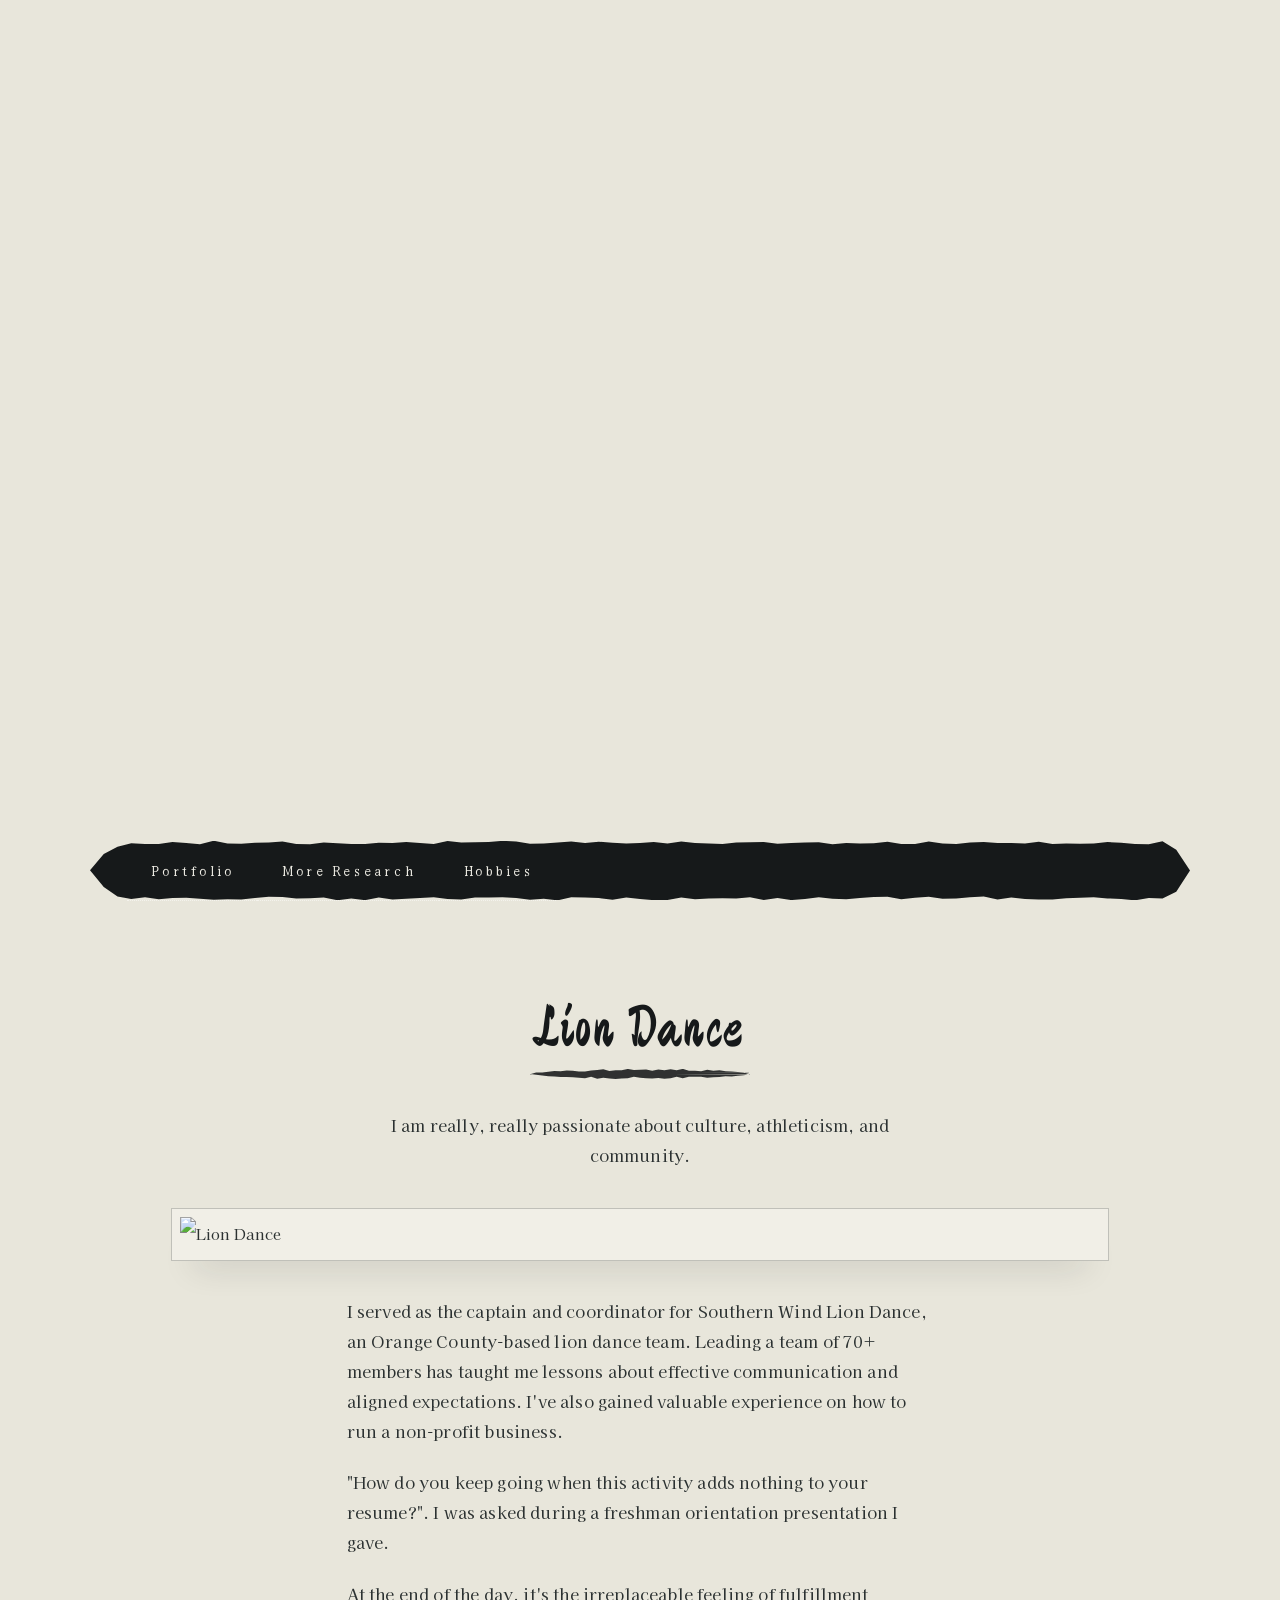
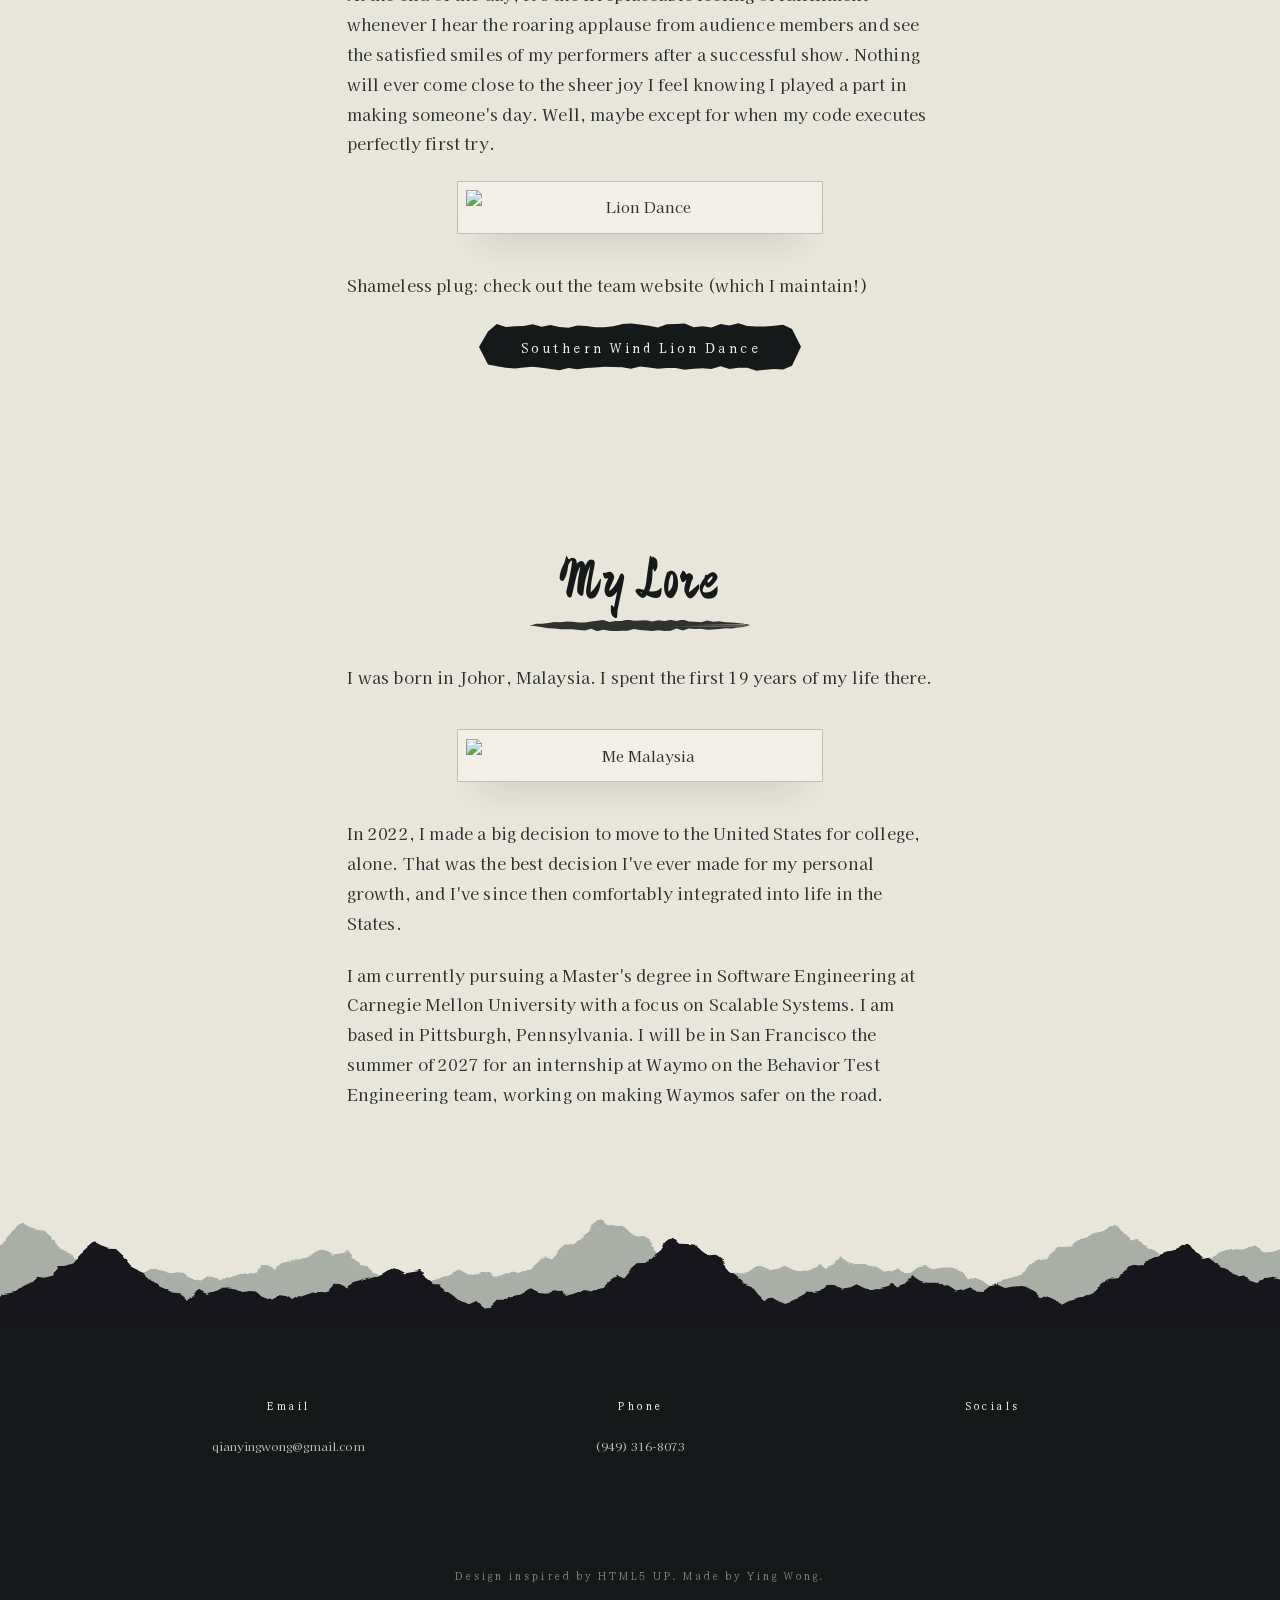
==== commit efcee709: "fix broken image" ====
--- a/hobbies.html
+++ b/hobbies.html
@@ -45,7 +45,7 @@
                         <li><a href="hobbies.html">Hobbies</a></li>
                     </ul>
                     <ul class="icons">
-                        <li><a href="https://www.linkedin.com/in/qywong03/" class="icon brands fa-linkedin"><span class="label">linkedin</span></a></li>
+                        <li><a href="https://www.linkedin.com/in/qianyingwong/" class="icon brands fa-linkedin"><span class="label">linkedin</span></a></li>
                         <li><a href="https://github.com/wqying" class="icon brands fa-github"><span class="label">GitHub</span></a></li>
                     </ul>
                 </nav>
@@ -147,7 +147,7 @@
                 <section>
                     <h3>Socials</h3>
                     <ul class="icons alt">
-                        <li><a href="https://www.linkedin.com/in/qywong03/" class="icon brands alt fa-linkedin"></a></li>
+                        <li><a href="https://www.linkedin.com/in/qianyingwong/" class="icon brands alt fa-linkedin"></a></li>
                         <li><a href="https://github.com/wqying" class="icon brands alt fa-github"></a></li>
                     </ul>
                 </section>
